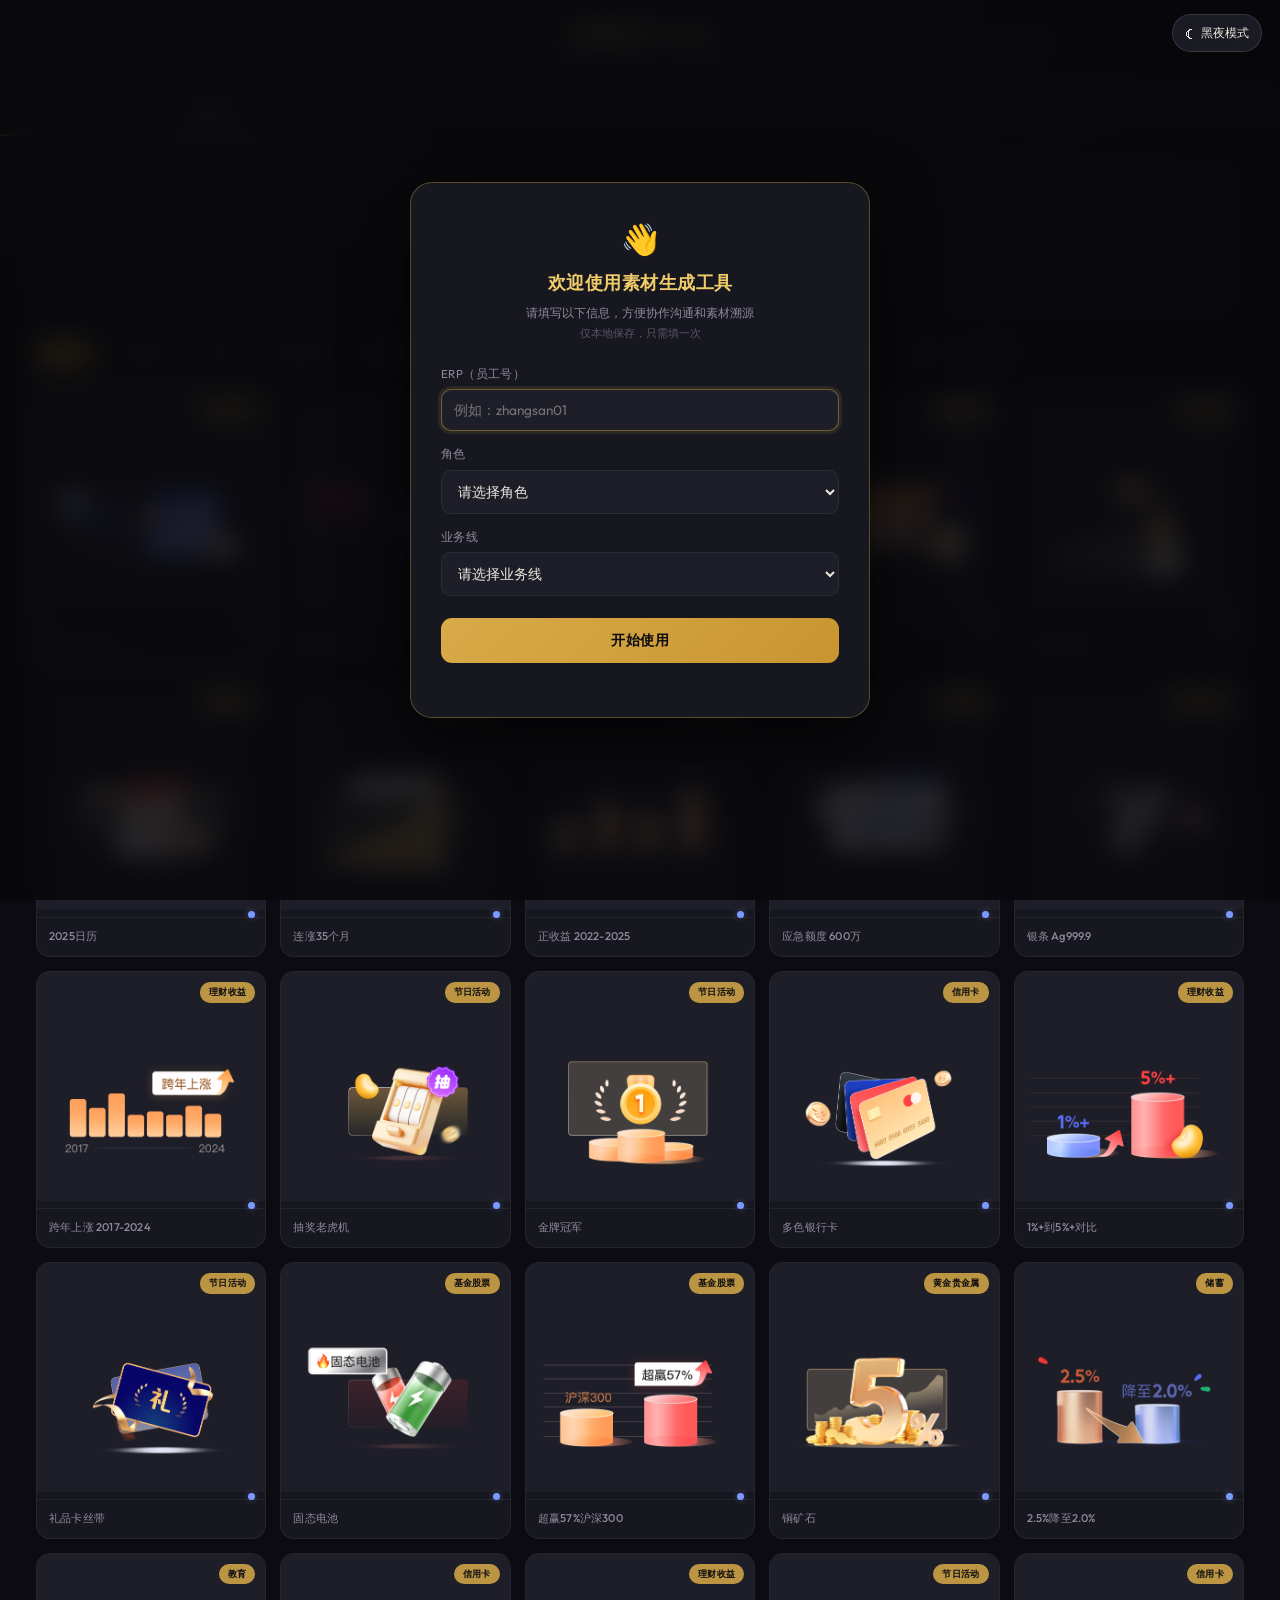
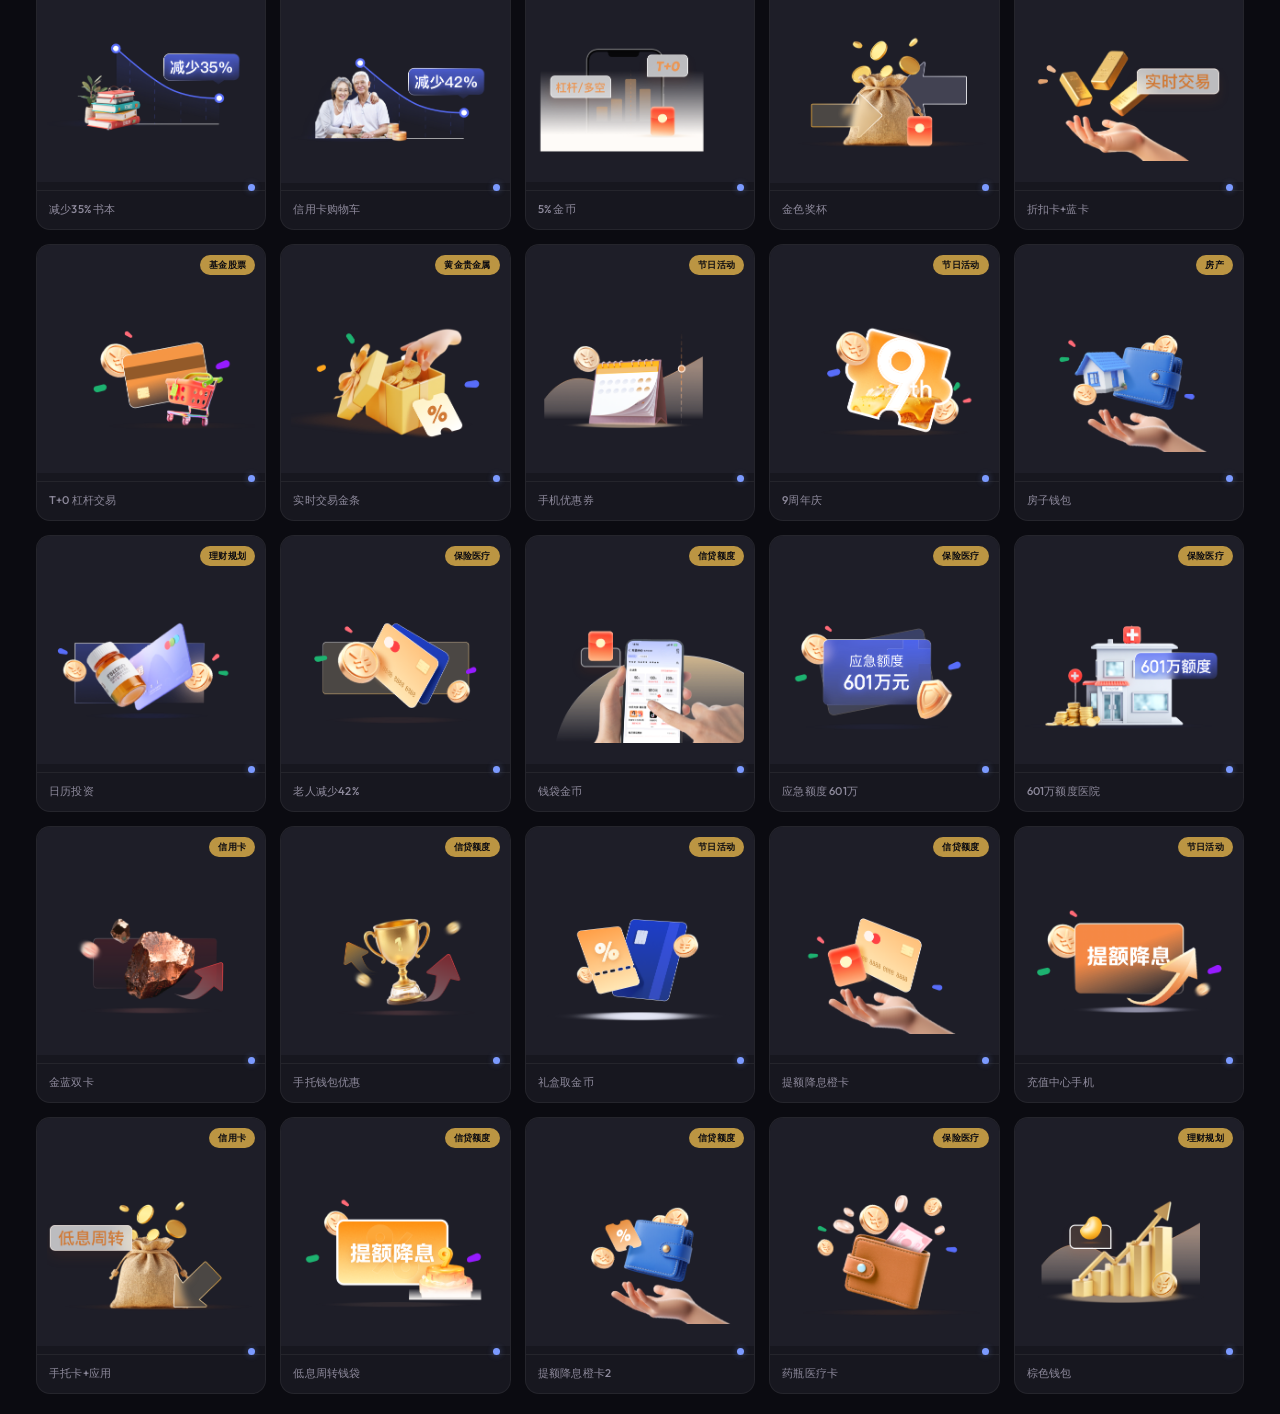
==== index.html @ 4e729350 "feat: update themes and image model providers" ====
<!doctype html>
<html lang="zh-CN" data-page="workspace">
<head>
<meta charset="UTF-8"/>
<meta name="viewport" content="width=device-width,initial-scale=1"/>
<script>(function(){try{document.documentElement.dataset.theme=localStorage.getItem("sucai-theme")==="light"?"light":"dark"}catch(e){document.documentElement.dataset.theme="dark"}})();</script>
<title>理财投资二屏卡 · 批量素材工作台</title>
<link rel="preconnect" href="https://fonts.googleapis.com"/>
<link href="https://fonts.googleapis.com/css2?family=Outfit:wght@300;400;500;600;700;800&display=swap" rel="stylesheet"/>
<style>
*{box-sizing:border-box;margin:0;padding:0}
:root{
  --bg:#0B0B11;--bg2:#111118;--surface:#17171F;--elevated:#1E1E28;--hover:#262632;
  --border:rgba(255,255,255,.06);--border-active:rgba(216,171,72,.35);
  --gold:#D8AB48;--gold-l:#F0CC6A;--gold-dim:rgba(216,171,72,.12);--gold-glow:rgba(216,171,72,.06);
  --blue:#7B9AFF;--green:#5CE0A0;--red:#FF7B7B;--orange:#F0A050;
  --text:#EDE9E0;--text2:#8E8A9C;--muted:#5A566A;
  --radius:14px;--radius-lg:20px;
  --shadow:0 4px 32px rgba(0,0,0,.5);--shadow-lg:0 12px 48px rgba(0,0,0,.6);
  --glass:rgba(255,255,255,.03);
}
@keyframes fadeUp{from{opacity:0;transform:translateY(12px)}to{opacity:1;transform:translateY(0)}}
@keyframes fadeIn{from{opacity:0}to{opacity:1}}
@keyframes pulse{0%,100%{opacity:1}50%{opacity:.3}}
@keyframes spin{to{transform:rotate(360deg)}}
@keyframes shimmer{0%{background-position:-200% 0}100%{background-position:200% 0}}
@keyframes glowPulse{0%,100%{box-shadow:0 0 12px var(--gold-dim)}50%{box-shadow:0 0 24px rgba(216,171,72,.2)}}

body{
  font-family:"Outfit",-apple-system,"PingFang SC","Helvetica Neue",sans-serif;
  background:var(--bg);color:var(--text);line-height:1.6;
  display:flex;flex-direction:column;min-height:100vh;
  -webkit-font-smoothing:antialiased;
}
body::before{
  content:"";position:fixed;inset:0;z-index:-1;
  background:
    radial-gradient(ellipse 80% 50% at 20% 0%,rgba(216,171,72,.06),transparent),
    radial-gradient(ellipse 60% 40% at 80% 100%,rgba(123,154,255,.04),transparent),
    var(--bg);
}

/* ═══ Header ═══ */
header{
  position:sticky;top:0;z-index:100;
  padding:18px 24px;text-align:center;
  background:rgba(17,17,24,.85);
  backdrop-filter:blur(20px) saturate(1.4);-webkit-backdrop-filter:blur(20px) saturate(1.4);
  border-bottom:1px solid var(--border);
}
header::after{
  content:"";position:absolute;bottom:-1px;left:10%;right:10%;height:1px;
  background:linear-gradient(90deg,transparent,var(--gold) 30%,var(--gold) 70%,transparent);
  opacity:.4;
}
header h1{
  font-size:1.2rem;font-weight:700;letter-spacing:1.5px;
  color:var(--gold-l);text-transform:uppercase;
}
header p{font-size:.75rem;color:var(--text2);margin-top:3px;letter-spacing:.5px;font-weight:300}

/* ═══ Tabs ═══ */
.tabs{
  display:flex;gap:0;
  background:rgba(17,17,24,.9);
  backdrop-filter:blur(16px);-webkit-backdrop-filter:blur(16px);
  border-bottom:1px solid var(--border);
  position:sticky;top:57px;z-index:99;
}
.tab{
  flex:1;padding:13px 0;text-align:center;font-size:.8125rem;cursor:pointer;
  border-bottom:2px solid transparent;color:var(--muted);transition:.25s;
  font-weight:500;background:none;border-top:none;border-left:none;border-right:none;
  letter-spacing:.3px;
}
.tab.active{color:var(--gold-l);border-bottom-color:var(--gold)}
.tab:hover{color:var(--text)}

/* ═══ Panels ═══ */
.panel{display:none;padding:20px 16px;max-width:1240px;margin:0 auto;width:100%;animation:fadeUp .4s ease}
.panel.active{display:block}

/* ═══ Upload Zone ═══ */
.upload-zone{
  border:1.5px dashed rgba(255,255,255,.1);border-radius:var(--radius-lg);
  padding:28px;text-align:center;cursor:pointer;transition:.3s;
  margin-bottom:20px;background:var(--glass);position:relative;overflow:hidden;
}
.upload-zone::before{
  content:"";position:absolute;inset:0;
  background:linear-gradient(135deg,rgba(216,171,72,.03),transparent 60%);
  transition:.3s;opacity:0;
}
.upload-zone:hover,.upload-zone.dragover{border-color:var(--gold);background:rgba(216,171,72,.04)}
.upload-zone:hover::before,.upload-zone.dragover::before{opacity:1}
.upload-zone input[type="file"]{display:none}
.upload-zone .uz-icon{font-size:2rem;margin-bottom:6px;position:relative;filter:grayscale(.3)}
.upload-zone .uz-text{font-size:.875rem;color:var(--text);font-weight:500;position:relative}
.upload-zone .uz-hint{font-size:.7rem;color:var(--muted);margin-top:6px;position:relative}

/* ═══ Filter Bar ═══ */
.filter-bar{display:flex;flex-wrap:wrap;gap:8px;margin-bottom:20px}
.filter-btn{
  padding:6px 16px;border-radius:20px;font-size:.75rem;cursor:pointer;
  border:1px solid var(--border);background:var(--surface);color:var(--text2);
  transition:.25s;font-weight:500;letter-spacing:.2px;
}
.filter-btn:hover{border-color:rgba(255,255,255,.12);color:var(--text)}
.filter-btn.active{background:linear-gradient(135deg,var(--gold),#C89530);color:#0B0B11;border-color:transparent;font-weight:600}

/* ═══ Gallery ═══ */
.gallery{display:grid;grid-template-columns:repeat(auto-fill,minmax(195px,1fr));gap:14px}
.gallery-item{
  background:var(--surface);border-radius:var(--radius);overflow:hidden;
  border:1px solid var(--border);cursor:pointer;
  transition:transform .3s cubic-bezier(.23,1,.32,1),box-shadow .3s,border-color .3s;
  position:relative;
}
.gallery-item:hover{
  transform:translateY(-6px) scale(1.01);
  box-shadow:0 16px 40px rgba(0,0,0,.4);
  border-color:rgba(255,255,255,.1);
}
.gallery-item img{width:100%;aspect-ratio:1/1;object-fit:contain;background:var(--elevated);padding:10px;transition:filter .3s}
.gallery-item:hover img{filter:brightness(1.05)}
.gallery-item .label{
  padding:10px 12px;font-size:.7rem;color:var(--text2);
  border-top:1px solid var(--border);white-space:nowrap;overflow:hidden;text-overflow:ellipsis;
  font-weight:500;letter-spacing:.2px;
}
.gallery-item .cat-tag{
  position:absolute;top:10px;right:10px;font-size:.5625rem;
  background:rgba(216,171,72,.85);color:#0B0B11;padding:3px 9px;border-radius:10px;
  font-weight:600;letter-spacing:.3px;backdrop-filter:blur(8px);
}
.gallery-item.selected{border-color:var(--gold);box-shadow:0 0 0 1px var(--gold),0 0 20px var(--gold-dim)}
.gallery-item .prompt-badge{
  position:absolute;top:10px;left:10px;font-size:.5625rem;
  background:rgba(123,154,255,.8);color:#fff;padding:3px 9px;
  border-radius:10px;cursor:pointer;opacity:0;transition:.25s;z-index:2;
  font-weight:600;letter-spacing:.3px;backdrop-filter:blur(8px);
}
.gallery-item:hover .prompt-badge{opacity:1}
.gallery-item .has-prompt-dot{
  position:absolute;bottom:38px;right:10px;width:7px;height:7px;
  border-radius:50%;background:var(--blue);box-shadow:0 0 6px rgba(123,154,255,.4);
}

/* ═══ Editor ═══ */
.editor-layout{display:grid;grid-template-columns:360px 1fr;gap:24px}
@media(max-width:800px){.editor-layout{grid-template-columns:1fr}}
.phone-frame{
  width:360px;min-height:200px;
  background:var(--surface);border:1px solid var(--border);
  border-radius:36px;box-shadow:var(--shadow-lg);
  padding:20px 16px;display:flex;flex-direction:column;align-items:center;
  position:sticky;top:120px;align-self:start;
}
.phone-frame .notch{width:100px;height:5px;border-radius:3px;background:var(--elevated);margin-bottom:16px}
.card-preview{
  width:100%;border-radius:var(--radius);overflow:hidden;position:relative;
  background:linear-gradient(135deg,#f8f4ff 0%,#fff 100%);min-height:180px;
}
.card-preview .card-img{width:100%;max-height:260px;object-fit:contain}
.card-overlay{position:absolute;bottom:0;left:0;right:0;padding:16px 20px;background:linear-gradient(0deg,rgba(0,0,0,.4) 0%,transparent 100%);color:#fff}
.card-overlay.top{top:0;bottom:auto;background:linear-gradient(180deg,rgba(0,0,0,.3) 0%,transparent 100%)}
.card-overlay h3{font-size:1.1rem;font-weight:700;text-shadow:0 1px 6px rgba(0,0,0,.4)}
.card-overlay p{font-size:.8rem;opacity:.9;margin-top:2px}
.card-text-center{position:absolute;top:50%;left:50%;transform:translate(-50%,-50%);text-align:center;pointer-events:none}
.card-text-center .big-num{font-size:2rem;font-weight:800;color:#fff;text-shadow:0 2px 10px rgba(0,0,0,.4)}
.card-text-center .sub-text{font-size:.875rem;color:rgba(255,255,255,.9);margin-top:4px}

.form-section{
  background:var(--surface);border:1px solid var(--border);
  border-radius:var(--radius-lg);padding:24px;
}
.form-section h2{font-size:.9375rem;font-weight:600;margin-bottom:18px;color:var(--gold-l);letter-spacing:.3px}

/* ═══ Form Elements ═══ */
.field{margin-bottom:16px}
.field label{display:block;font-size:.75rem;color:var(--text2);margin-bottom:5px;font-weight:500;letter-spacing:.2px}
.field input,.field select,.field textarea{
  width:100%;padding:10px 14px;
  border:1px solid var(--border);border-radius:10px;
  font-size:.8125rem;font-family:inherit;transition:.25s;
  background:var(--elevated);color:var(--text);
}
.field input::placeholder,.field textarea::placeholder{color:var(--muted)}
.field select{cursor:pointer;appearance:auto}
.field select option{background:var(--surface);color:var(--text)}
.field input:focus,.field select:focus,.field textarea:focus{
  outline:none;border-color:var(--gold);
  box-shadow:0 0 0 3px var(--gold-dim);
}
.field textarea{min-height:80px;resize:vertical}
.color-row{display:flex;gap:10px;align-items:center}
.color-row input[type="color"]{width:40px;height:36px;border:1px solid var(--border);cursor:pointer;border-radius:8px;background:var(--elevated)}
.color-row span{font-size:.7rem;color:var(--muted) !important}

/* ═══ Buttons ═══ */
.btn{
  display:inline-flex;align-items:center;gap:6px;
  padding:10px 20px;border-radius:10px;font-size:.8125rem;cursor:pointer;
  border:none;font-family:inherit;font-weight:600;transition:.25s;letter-spacing:.2px;
}
.btn:disabled{opacity:.4;cursor:not-allowed}
.btn-primary{
  background:linear-gradient(135deg,var(--gold),#C89530);color:#0B0B11;
  box-shadow:0 2px 12px rgba(216,171,72,.2);
}
.btn-primary:hover:not(:disabled){
  box-shadow:0 4px 20px rgba(216,171,72,.35);transform:translateY(-1px);
}
.btn-outline{
  background:transparent;color:var(--text2);
  border:1px solid var(--border);
}
.btn-outline:hover:not(:disabled){border-color:var(--gold);color:var(--gold-l)}
.btn-blue{background:rgba(123,154,255,.15);color:var(--blue);border:1px solid rgba(123,154,255,.2)}
.btn-blue:hover:not(:disabled){background:rgba(123,154,255,.25);border-color:rgba(123,154,255,.4)}
.btn-gold-outline{background:transparent;color:var(--gold-l);border:1px solid rgba(216,171,72,.3)}
.btn-gold-outline:hover:not(:disabled){background:var(--gold-dim);border-color:var(--gold);transform:translateY(-1px)}
.btn-green{background:rgba(92,224,160,.12);color:var(--green);border:1px solid rgba(92,224,160,.2)}
.btn-green:hover:not(:disabled){background:rgba(92,224,160,.2);border-color:rgba(92,224,160,.4);transform:translateY(-1px)}
.btn-red{background:rgba(255,123,123,.12);color:var(--red);border:1px solid rgba(255,123,123,.2)}
.btn-red:hover:not(:disabled){background:rgba(255,123,123,.2)}
.actions{display:flex;flex-wrap:wrap;gap:10px;margin-top:18px}

/* ═══ Chips & Modes ═══ */
.overlay-text-mode{display:flex;gap:8px;margin-bottom:14px}
.mode-chip{
  padding:5px 14px;border-radius:8px;font-size:.7rem;cursor:pointer;
  border:1px solid var(--border);background:var(--elevated);color:var(--text2);
  transition:.25s;font-weight:500;
}
.mode-chip:hover{border-color:rgba(255,255,255,.12)}
.mode-chip.active{background:linear-gradient(135deg,var(--gold),#C89530);color:#0B0B11;border-color:transparent;font-weight:600}

/* ═══ Mini Gallery ═══ */
.mini-gallery{
  display:grid;grid-template-columns:repeat(4,1fr);gap:6px;max-height:300px;
  overflow-y:auto;padding:6px;border:1px solid var(--border);border-radius:10px;
  margin-top:6px;background:var(--bg2);
}
.mini-gallery img{
  width:100%;aspect-ratio:1;object-fit:contain;border-radius:8px;cursor:pointer;
  border:2px solid transparent;background:var(--elevated);transition:.2s;
}
.mini-gallery img:hover{border-color:rgba(255,255,255,.1)}
.mini-gallery img.picked{border-color:var(--gold);box-shadow:0 0 8px var(--gold-dim)}

/* ═══ AI Sections ═══ */
.ai-section{
  background:var(--surface);border:1px solid var(--border);
  border-radius:var(--radius-lg);padding:24px;margin-bottom:18px;
  position:relative;overflow:hidden;
}
.ai-section::before{
  content:"";position:absolute;top:0;left:0;right:0;height:1px;
  background:linear-gradient(90deg,transparent,rgba(216,171,72,.15) 30%,rgba(216,171,72,.15) 70%,transparent);
}
.ai-section h2{
  font-size:.9375rem;font-weight:600;margin-bottom:18px;color:var(--text);
  display:flex;align-items:center;gap:8px;letter-spacing:.2px;
}
.ai-section h2 .badge{
  font-size:.5625rem;padding:3px 10px;border-radius:10px;
  background:rgba(123,154,255,.15);color:var(--blue);font-weight:600;
  border:1px solid rgba(123,154,255,.2);letter-spacing:.3px;
}

.api-row{display:grid;grid-template-columns:1fr 1fr;gap:14px}
@media(max-width:640px){.api-row{grid-template-columns:1fr}}

.api-key-wrap{position:relative}
.api-key-wrap input{padding-right:40px}
.api-key-wrap .toggle-eye{
  position:absolute;right:10px;top:50%;transform:translateY(-50%);
  cursor:pointer;font-size:1rem;color:var(--muted);background:none;border:none;padding:4px;
  transition:.2s;
}
.api-key-wrap .toggle-eye:hover{color:var(--text2)}

.status-dot{display:inline-block;width:8px;height:8px;border-radius:50%;margin-right:6px}
.status-dot.ok{background:var(--green);box-shadow:0 0 6px rgba(92,224,160,.4)}
.status-dot.err{background:var(--red);box-shadow:0 0 6px rgba(255,123,123,.4)}
.status-dot.idle{background:var(--muted)}
.status-dot.loading{background:var(--gold);animation:pulse .8s infinite;box-shadow:0 0 8px var(--gold-dim)}

/* ═══ Prompt Presets ═══ */
.prompt-presets{display:flex;flex-wrap:wrap;gap:7px;margin-bottom:12px}
.prompt-preset{
  padding:5px 14px;border-radius:8px;font-size:.7rem;cursor:pointer;
  border:1px solid var(--border);background:var(--elevated);color:var(--text2);
  transition:.25s;font-weight:500;
}
.prompt-preset:hover{border-color:var(--gold);color:var(--gold-l);background:var(--gold-glow)}

/* ═══ Gen Results ═══ */
.gen-results{display:grid;grid-template-columns:repeat(auto-fill,minmax(240px,1fr));gap:14px;margin-top:18px}
.gen-card{
  background:var(--surface);border-radius:var(--radius);overflow:hidden;
  border:1px solid var(--border);transition:.3s cubic-bezier(.23,1,.32,1);position:relative;
}
.gen-card:hover{transform:translateY(-4px);box-shadow:var(--shadow);border-color:rgba(255,255,255,.1)}
.gen-card img{width:100%;aspect-ratio:1;object-fit:contain;background:var(--elevated)}
.gen-card .gen-info{padding:10px 14px;font-size:.7rem;color:var(--muted);letter-spacing:.1px}
.gen-card .gen-actions{padding:0 14px 12px;display:flex;gap:6px;flex-wrap:wrap}
.gen-card .gen-status{
  position:absolute;top:10px;right:10px;font-size:.5625rem;padding:3px 10px;
  border-radius:10px;color:#fff;font-weight:600;letter-spacing:.3px;
  backdrop-filter:blur(8px);
}
.gen-card .gen-status.done{background:rgba(92,224,160,.7)}
.gen-card .gen-status.generating{background:rgba(216,171,72,.7);animation:glowPulse 1.5s infinite}
.gen-card .gen-status.failed{background:rgba(255,123,123,.7)}

.gen-placeholder{
  aspect-ratio:1;display:flex;align-items:center;justify-content:center;
  background:var(--elevated);color:var(--muted);font-size:.8125rem;flex-direction:column;gap:10px;
}
.spinner{
  width:32px;height:32px;border:2px solid var(--border);border-top-color:var(--gold);
  border-radius:50%;animation:spin .8s linear infinite;
}

/* ═══ History Section ═══ */
.history-header{display:flex;align-items:center;flex-wrap:wrap;gap:8px}
.tag-gold{background:var(--gold-dim);color:var(--gold-l);border:1px solid rgba(216,171,72,.2)}
.history-filters{display:flex;gap:6px;flex-wrap:wrap;margin:12px 0 4px}
.history-filters .hf-btn{
  padding:5px 14px;font-size:.75rem;border-radius:10px;border:1px solid var(--border);
  background:var(--surface);color:var(--text2);cursor:pointer;transition:.2s;
}
.history-filters .hf-btn:hover{border-color:var(--gold);color:var(--gold-l)}
.history-filters .hf-btn.active{background:var(--gold-dim);border-color:var(--gold);color:var(--gold-l);font-weight:600}
.hist-card{position:relative}
.hist-card .hist-date{
  padding:6px 14px 0;font-size:.625rem;color:var(--muted);letter-spacing:.3px;
}
.hist-card .hist-prompt-row{
  padding:6px 14px;font-size:.6875rem;color:var(--text2);line-height:1.5;
  display:flex;align-items:flex-start;gap:6px;
}
.hist-card .hist-prompt-text{
  flex:1;overflow:hidden;display:-webkit-box;-webkit-line-clamp:2;-webkit-box-orient:vertical;
  word-break:break-all;
}
.hist-card .hist-edit-btn{
  flex-shrink:0;background:none;border:1px solid var(--border);color:var(--text2);
  font-size:.625rem;padding:2px 8px;border-radius:6px;cursor:pointer;transition:.2s;
  white-space:nowrap;
}
.hist-card .hist-edit-btn:hover{border-color:var(--gold);color:var(--gold-l)}

.progress-bar{height:3px;background:var(--elevated);border-radius:2px;overflow:hidden;margin-top:14px}
.progress-bar .fill{height:100%;background:linear-gradient(90deg,var(--gold),var(--gold-l));border-radius:2px;transition:width .3s;width:0}

/* ═══ Batch ═══ */
.batch-grid{display:grid;grid-template-columns:repeat(auto-fill,minmax(280px,1fr));gap:16px}
.batch-card{background:var(--surface);border:1px solid var(--border);border-radius:var(--radius);overflow:hidden}
.batch-card .batch-img{width:100%;aspect-ratio:16/10;object-fit:contain;background:var(--elevated);padding:8px}
.batch-card .batch-info{padding:12px 16px}
.batch-card .batch-info h4{font-size:.8125rem;font-weight:600;color:var(--text)}
.batch-card .batch-info p{font-size:.7rem;color:var(--muted);margin-top:4px}
.batch-card .batch-actions{padding:0 16px 14px;display:flex;gap:8px}

.empty-state{text-align:center;padding:48px 20px;color:var(--muted)}
.empty-state .icon{font-size:2rem;margin-bottom:10px;filter:grayscale(.5)}

/* ═══ Toast ═══ */
.toast{
  position:fixed;bottom:28px;left:50%;transform:translateX(-50%) translateY(80px);
  background:var(--surface);color:var(--gold-l);padding:12px 28px;border-radius:12px;
  font-size:.8125rem;z-index:999;opacity:0;transition:.35s cubic-bezier(.23,1,.32,1);
  pointer-events:none;border:1px solid var(--border);
  box-shadow:0 8px 32px rgba(0,0,0,.5);backdrop-filter:blur(12px);
  font-weight:500;letter-spacing:.2px;
}
.toast.show{opacity:1;transform:translateX(-50%) translateY(0)}

/* ═══ Utilities ═══ */
.hint{font-size:.7rem;color:var(--muted);margin-top:5px;line-height:1.5}
.warn{font-size:.7rem;color:var(--orange);margin-top:5px}
.sep{height:1px;background:var(--border);margin:22px 0}
.tag{display:inline-block;padding:3px 10px;border-radius:8px;font-size:.625rem;font-weight:600;letter-spacing:.3px}
.tag-orange{background:rgba(240,160,80,.1);color:var(--orange);border:1px solid rgba(240,160,80,.15)}
.tag-blue{background:rgba(123,154,255,.1);color:var(--blue);border:1px solid rgba(123,154,255,.15)}
.tag-green{background:rgba(92,224,160,.1);color:var(--green);border:1px solid rgba(92,224,160,.15)}

.collapse-toggle{cursor:pointer;user-select:none;display:flex;align-items:center;gap:6px}
.collapse-toggle .arrow{transition:transform .25s;font-size:.75rem;color:var(--muted)}
.collapse-toggle .arrow.open{transform:rotate(90deg);color:var(--gold)}
.collapse-body{overflow:hidden;transition:max-height .35s;max-height:0}
.collapse-body.open{max-height:2000px}

/* ═══ Modal ═══ */
.modal-overlay{
  position:fixed;top:0;left:0;right:0;bottom:0;
  background:rgba(0,0,0,.7);backdrop-filter:blur(8px);-webkit-backdrop-filter:blur(8px);
  z-index:200;display:flex;align-items:center;justify-content:center;
  animation:fadeIn .2s;
}
.modal-box{
  background:var(--surface);border:1px solid var(--border);
  border-radius:var(--radius-lg);padding:28px;
  width:92%;max-width:560px;max-height:85vh;overflow-y:auto;
  box-shadow:var(--shadow-lg);
}
.modal-box h3{
  font-size:.9375rem;font-weight:600;margin-bottom:18px;color:var(--gold-l);
  display:flex;align-items:center;justify-content:space-between;letter-spacing:.3px;
}
.modal-close{background:none;border:none;font-size:1.2rem;cursor:pointer;color:var(--muted);padding:4px 8px;border-radius:6px;transition:.2s}
.modal-close:hover{background:var(--elevated);color:var(--text)}
.modal-preview-img{width:100%;max-height:200px;object-fit:contain;border-radius:12px;background:var(--elevated);margin-bottom:18px}

/* ═══ Collapsible Asset Picker ═══ */
.asset-picker-section{
  margin-bottom:18px;border:1px solid var(--border);border-radius:14px;
  background:var(--surface);overflow:hidden;transition:border-color .25s,box-shadow .25s;
}
.asset-picker-section.is-open{border-color:rgba(123,154,255,.28);box-shadow:0 8px 26px rgba(0,0,0,.08)}
.asset-picker-toggle{
  width:100%;display:flex;align-items:center;gap:12px;padding:12px 14px;
  border:0;background:transparent;color:var(--text);font-family:inherit;text-align:left;
  cursor:pointer;transition:background .2s;
}
.asset-picker-toggle:hover{background:var(--elevated)}
.asset-picker-toggle:focus-visible{outline:2px solid var(--blue);outline-offset:-3px}
.asset-picker-toggle .apt-icon{
  width:34px;height:34px;display:flex;align-items:center;justify-content:center;flex-shrink:0;
  border-radius:9px;background:rgba(123,154,255,.12);color:var(--blue);font-size:1rem;font-weight:700;
}
.asset-picker-toggle .apt-copy{display:flex;flex:1;min-width:0;flex-direction:column;gap:2px}
.asset-picker-toggle .apt-title{font-size:.8125rem;font-weight:600;color:var(--text)}
.asset-picker-toggle .apt-desc{font-size:.6875rem;font-weight:400;color:var(--muted)}
.asset-picker-toggle .apt-status{
  max-width:180px;padding:4px 9px;border-radius:999px;background:var(--elevated);
  color:var(--text2);font-size:.625rem;white-space:nowrap;overflow:hidden;text-overflow:ellipsis;
}
.asset-picker-toggle .apt-arrow{font-size:.9rem;color:var(--muted);transition:transform .25s;line-height:1}
.asset-picker-section.is-open .apt-arrow{transform:rotate(180deg)}
.asset-picker-body{display:none;padding:12px;border-top:1px solid var(--border);background:var(--bg2)}
.asset-picker-section.is-open .asset-picker-body{display:block;animation:fadeUp .24s ease}
.asset-picker-helper{font-size:.6875rem;color:var(--muted);margin:0 0 9px 2px}
.asset-picker{
  display:grid;grid-template-columns:repeat(auto-fill,minmax(78px,1fr));
  gap:8px;max-height:250px;overflow-y:auto;padding:2px 5px 2px 2px;
  border:0;border-radius:10px;background:transparent;
}
.asset-picker .ap-item{
  position:relative;cursor:pointer;border-radius:8px;overflow:hidden;
  border:2px solid transparent;transition:.2s;background:var(--surface);
  padding:0;color:inherit;font-family:inherit;text-align:inherit;
}
.asset-picker .ap-item:hover{border-color:rgba(255,255,255,.08);transform:scale(1.04)}
.asset-picker .ap-item.picked{border-color:var(--blue);box-shadow:0 0 0 2px rgba(123,154,255,.2)}
.asset-picker .ap-item img{width:100%;aspect-ratio:1;object-fit:contain;display:block;background:var(--elevated)}
.asset-picker .ap-item .ap-label{
  font-size:.5rem;padding:3px 4px;white-space:nowrap;overflow:hidden;text-overflow:ellipsis;
  text-align:center;color:var(--muted);background:var(--surface);font-weight:500;
}
.asset-picker .ap-item .ap-has-prompt{
  position:absolute;top:3px;right:3px;width:6px;height:6px;
  border-radius:50%;background:var(--blue);box-shadow:0 0 4px rgba(123,154,255,.4);
}
.selected-asset-bar{
  display:flex;align-items:center;gap:11px;padding:9px 10px;
  border-top:1px solid var(--border);background:linear-gradient(135deg,rgba(123,154,255,.07),transparent);
  position:relative;overflow:hidden;
}
.selected-asset-bar::before{
  content:"";position:absolute;left:0;top:10px;bottom:10px;width:2px;border-radius:2px;background:var(--blue);
}
.selected-asset-bar .sab-thumb-wrap{
  position:relative;flex-shrink:0;
  width:48px;height:48px;border-radius:10px;
  background:var(--elevated);border:1px solid var(--border);
  display:flex;align-items:center;justify-content:center;
  overflow:hidden;
}
.selected-asset-bar .sab-thumb-wrap::after{
  content:"";position:absolute;inset:0;
  border-radius:12px;
  box-shadow:inset 0 0 10px rgba(123,154,255,.06);
  pointer-events:none;
}
.selected-asset-bar .sab-thumb-wrap img{
  width:100%;height:100%;object-fit:contain;padding:4px;
}
.selected-asset-bar .sab-body{flex:1;min-width:0;display:flex;flex-direction:column;gap:4px}
.selected-asset-bar .sab-top{display:flex;align-items:center;gap:8px}
.selected-asset-bar .sab-tag{
  font-size:.5625rem;font-weight:700;letter-spacing:.5px;text-transform:uppercase;
  color:var(--blue);background:rgba(123,154,255,.1);
  padding:3px 8px;border-radius:6px;border:1px solid rgba(123,154,255,.16);
  white-space:nowrap;
}
.selected-asset-bar .sab-name{
  font-size:.8125rem;font-weight:600;color:var(--text);
  white-space:nowrap;overflow:hidden;text-overflow:ellipsis;
}
.selected-asset-bar .sab-hint{font-size:.6875rem;color:var(--text2);line-height:1.4;white-space:nowrap;overflow:hidden;text-overflow:ellipsis}
.selected-asset-bar .sab-prompt-preview{
  font-size:.625rem;color:var(--muted);
  white-space:nowrap;overflow:hidden;text-overflow:ellipsis;
  margin-top:2px;font-style:italic;max-width:400px;
}
.selected-asset-bar .sab-clear{
  flex-shrink:0;width:32px;height:32px;
  display:flex;align-items:center;justify-content:center;
  background:var(--elevated);border:1px solid var(--border);
  border-radius:8px;cursor:pointer;color:var(--muted);
  font-size:.875rem;transition:.25s;
}
.selected-asset-bar .sab-actions{display:flex;align-items:center;gap:7px;flex-shrink:0}
.selected-asset-bar .sab-ref-toggle{
  height:32px;display:inline-flex;align-items:center;gap:7px;padding:0 10px;
  border:1px solid var(--border);border-radius:8px;background:var(--elevated);color:var(--text2);
  font-family:inherit;font-size:.6875rem;font-weight:500;cursor:pointer;transition:.2s;
}
.selected-asset-bar .sab-ref-toggle:hover{border-color:rgba(123,154,255,.3);color:var(--text)}
.selected-asset-bar .sab-ref-toggle.active{
  color:var(--green);background:rgba(92,224,160,.1);border-color:rgba(92,224,160,.24);
}
.selected-asset-bar .srt-switch{
  width:27px;height:16px;display:inline-flex;align-items:center;padding:2px;border-radius:999px;
  background:var(--muted);transition:.22s;flex-shrink:0;
}
.selected-asset-bar .srt-switch::after{
  content:"";width:12px;height:12px;border-radius:50%;background:#fff;box-shadow:0 1px 3px rgba(0,0,0,.24);
  transition:transform .22s;
}
.selected-asset-bar .sab-ref-toggle.active .srt-switch{background:var(--green)}
.selected-asset-bar .sab-ref-toggle.active .srt-switch::after{transform:translateX(11px)}
.selected-asset-bar .sab-change{
  height:32px;padding:0 11px;border:1px solid rgba(123,154,255,.2);border-radius:8px;
  background:rgba(123,154,255,.1);color:var(--blue);font-family:inherit;font-size:.6875rem;
  font-weight:600;cursor:pointer;transition:.2s;
}
.selected-asset-bar .sab-change:hover{background:rgba(123,154,255,.18);border-color:rgba(123,154,255,.36)}
.selected-asset-bar .sab-clear:hover{
  background:rgba(255,123,123,.1);border-color:rgba(255,123,123,.2);color:var(--red);
}
@media(max-width:640px){
  .asset-picker-toggle .apt-desc{display:none}
  .asset-picker-toggle .apt-status{max-width:92px}
  .asset-picker{grid-template-columns:repeat(auto-fill,minmax(72px,1fr));max-height:230px}
  .selected-asset-bar .sab-hint{display:none}
  .selected-asset-bar .srt-label{display:none}
  .selected-asset-bar .sab-ref-toggle{padding:0 7px}
  .selected-asset-bar .sab-change{padding:0 9px}
}

/* ═══ Batch Upload Items ═══ */
.upload-item{display:flex;gap:14px;padding:14px 0;border-bottom:1px solid var(--border)}
.upload-item:last-child{border-bottom:none}
.upload-item .ui-thumb{width:80px;height:80px;object-fit:contain;border-radius:10px;background:var(--elevated);flex-shrink:0;border:1px solid var(--border)}
.upload-item .ui-fields{flex:1;min-width:0}
.upload-item .ui-fields input{margin-bottom:8px}
.upload-item .ui-fields textarea{min-height:50px;font-size:.7rem;margin-bottom:6px}
.upload-item .ui-row{display:flex;gap:6px;align-items:center;flex-wrap:wrap}
.upload-item .ui-status{font-size:.625rem;color:var(--muted);font-weight:500}
.recognize-key-row{display:flex;gap:10px;align-items:end;margin-bottom:14px}
.recognize-key-row .field{flex:1;margin-bottom:0}

/* ═══ Scrollbar ═══ */
::-webkit-scrollbar{width:6px;height:6px}
::-webkit-scrollbar-track{background:transparent}
::-webkit-scrollbar-thumb{background:rgba(255,255,255,.08);border-radius:3px}
::-webkit-scrollbar-thumb:hover{background:rgba(255,255,255,.14)}
</style>
<link rel="stylesheet" href="assets/theme.css"/>
<script src="assets/theme.js" defer></script>
</head>
<body>

<header>
  <h1>批量素材工作台</h1>
  <p>Figma 设计稿风格 &nbsp;·&nbsp; AI 文生图 &nbsp;·&nbsp; 可视化编辑 &nbsp;·&nbsp; 一键导出</p>
</header>

<div class="tabs">
  <button class="tab active" data-panel="gallery">素材库</button>
  <button class="tab" data-panel="editor">卡片编辑器</button>
  <button class="tab" data-panel="batch">AI 批量生成</button>
</div>

<!-- ═══ Panel 1: Gallery ═══ -->
<div class="panel active" id="panel-gallery">
  <div class="upload-zone" id="uploadZone">
    <div class="uz-icon">&#x1F4E4;</div>
    <div class="uz-text">点击或拖拽上传素材图片</div>
    <div class="uz-hint">支持 PNG / JPG / WebP，可一次选择多张。上传后支持 AI 自动识别 Prompt</div>
    <input type="file" id="uploadInput" accept="image/*" multiple/>
  </div>
  <div class="filter-bar" id="filterBar"></div>
  <div class="gallery" id="galleryGrid"></div>
</div>

<!-- ═══ Panel 2: Editor ═══ -->
<div class="panel" id="panel-editor">
  <div class="editor-layout">
    <div class="phone-frame">
      <div class="notch"></div>
      <div class="card-preview" id="cardPreview">
        <img class="card-img" id="previewImg" src="" alt=""/>
        <div class="card-overlay top" id="overlayTop" style="display:none"><p id="overlayTopText"></p></div>
        <div class="card-overlay" id="overlayBottom" style="display:none"><h3 id="overlayTitle"></h3><p id="overlaySub"></p></div>
        <div class="card-text-center" id="overlayCenter" style="display:none">
          <div class="big-num" id="overlayCenterNum"></div>
          <div class="sub-text" id="overlayCenterSub"></div>
        </div>
      </div>
    </div>
    <div class="form-section">
      <h2>卡片配置</h2>
      <div class="field">
        <label>选择插画素材（点击缩略图）</label>
        <div class="mini-gallery" id="miniGallery"></div>
      </div>
      <div class="field">
        <label>文字叠加模式</label>
        <div class="overlay-text-mode" id="textMode">
          <span class="mode-chip active" data-mode="none">无文字</span>
          <span class="mode-chip" data-mode="bottom">底部标题</span>
          <span class="mode-chip" data-mode="center">居中数字</span>
          <span class="mode-chip" data-mode="top">顶部标签</span>
        </div>
      </div>
      <div id="fieldsBottom" style="display:none">
        <div class="field"><label>标题</label><input type="text" id="inputTitle" value="收益爆品" placeholder="如：收益爆品"/></div>
        <div class="field"><label>副标题</label><input type="text" id="inputSub" value="年化 2.5% 起" placeholder="如：年化 2.5% 起"/></div>
      </div>
      <div id="fieldsCenter" style="display:none">
        <div class="field"><label>主数字</label><input type="text" id="inputNum" value="6%+" placeholder="如：6%+"/></div>
        <div class="field"><label>说明文字</label><input type="text" id="inputNumSub" value="预期年化收益" placeholder="如：预期年化收益"/></div>
      </div>
      <div id="fieldsTop" style="display:none">
        <div class="field"><label>顶部标签</label><input type="text" id="inputTopLabel" value="热门推荐" placeholder="如：热门推荐"/></div>
      </div>
      <div class="field">
        <label>卡片背景</label>
        <div class="color-row">
          <input type="color" id="cardBg1" value="#f8f4ff"/><span style="font-size:.75rem;color:var(--muted)">起始色</span>
          <input type="color" id="cardBg2" value="#ffffff"/><span style="font-size:.75rem;color:var(--muted)">结束色</span>
        </div>
      </div>
      <div class="field"><label>圆角大小</label><input type="range" id="cardRadius" min="0" max="32" value="16" style="width:100%"/></div>
      <div class="actions">
        <button class="btn btn-primary" id="btnAddBatch">添加到下方列表</button>
        <button class="btn btn-blue" id="btnDownload">下载当前卡片</button>
      </div>
    </div>
  </div>
</div>

<!-- ═══ Panel 3: AI Batch ═══ -->
<div class="panel" id="panel-batch">

  <!-- API Settings -->
  <div class="ai-section" id="sectionApi">
    <h2 class="collapse-toggle" data-target="apiBody">
      <span class="arrow open">&#9654;</span>
      API 配置
      <span id="apiStatusLabel"><span class="status-dot idle"></span>未配置</span>
    </h2>
    <div class="collapse-body open" id="apiBody">
      <div class="api-row">
        <div class="field">
          <label>AI 服务商</label>
          <select id="aiProvider">
            <option value="seedream">火山方舟 · Seedream（最新）</option>
            <option value="gemini">Google Gemini · Nano Banana</option>
            <option value="qwen">阿里云百炼 · 万相 / Qwen Image</option>
            <option value="openai">OpenAI · GPT Image</option>
            <option value="openai-compat">OpenAI 兼容接口（中转/自建）</option>
            <option value="jimeng">即梦旧版视觉 API（兼容）</option>
          </select>
        </div>
        <div class="field">
          <label>模型</label>
          <select id="aiModel"></select>
        </div>
      </div>
      <div class="field" id="fieldCustomEndpoint" style="display:none">
        <label>自定义 API 地址</label>
        <input type="text" id="aiEndpoint" placeholder="https://your-proxy.com/v1/images/generations"/>
        <p class="hint">填写完整的图片生成 API 地址，需兼容 OpenAI 格式</p>
      </div>
      <div class="field" id="fieldRegion" style="display:none">
        <label>地域</label>
        <select id="aiRegion">
          <option value="cn">中国大陆（dashscope.aliyuncs.com）</option>
          <option value="intl">海外新加坡（dashscope-intl.aliyuncs.com）</option>
        </select>
        <p class="hint">中国大陆和海外的 API Key 不通用，请按申请地域选择</p>
      </div>
      <div class="field" id="fieldWorkspace" style="display:none">
        <label>业务空间 ID <span style="color:var(--muted);font-weight:400;font-size:.7rem">（可选，万相 2.7 推荐填写）</span></label>
        <input type="text" id="aiWorkspace" placeholder="ws-xxxxxxxxxxxxxxxx" autocomplete="off" spellcheck="false"/>
        <p class="hint">填写后使用百炼业务空间专属域名；不填则使用 DashScope 兼容域名</p>
      </div>
      <div class="field" id="fieldSingleKey">
        <label>API Key</label>
        <div class="api-key-wrap">
          <input type="password" id="aiKey" placeholder="填写 API Key" value=""/>
          <button class="toggle-eye" id="toggleKeyEye">👁</button>
        </div>
        <p class="hint" id="keyHint">填写你自己的 API Key</p>
      </div>

      <div class="field" id="fieldJimengKey" style="display:none">
        <label>即梦 API 凭证 <span style="color:var(--muted);font-weight:400;font-size:.7rem">（两段独立填写，无需 | 分隔）</span></label>
        <div class="api-key-wrap" style="margin-bottom:8px">
          <input type="text" id="aiAccessKey" placeholder="AccessKey ID（通常以 AKLT 开头，约 32 位）" autocomplete="off" spellcheck="false"/>
        </div>
        <div class="api-key-wrap">
          <input type="password" id="aiSecretKey" placeholder="Secret AccessKey（base64 字符串，约 50 位，以 == 结尾）" autocomplete="off" spellcheck="false"/>
          <button class="toggle-eye" id="toggleSecretEye">👁</button>
        </div>
        <p class="hint" id="jimengParseHint" style="display:none;color:var(--gold-l)">检测到你粘贴了 <code>AK|SK</code> 组合格式，已自动拆分到两个字段</p>
      </div>

      <details id="keyHelpBox" style="margin-top:10px;background:rgba(216,171,72,.04);border:1px solid rgba(216,171,72,.18);border-radius:10px;padding:10px 12px;font-size:.78rem;color:var(--text2)">
        <summary style="cursor:pointer;color:var(--gold-l);font-weight:500;list-style:none;outline:none;user-select:none">💡 如何获取 API Key？<span style="color:var(--muted);font-weight:400;font-size:.72rem;margin-left:4px">点击展开</span></summary>
        <div id="keyHelpBody" style="margin-top:10px;line-height:1.7;color:var(--text2);font-size:.76rem"></div>
      </details>

      <p class="hint" id="keyPersistHint" style="margin-top:10px">🔒 Key 仅保存在你当前浏览器本地，下次打开自动填充（不会上传给作者，也不会被同事看到）</p>
      <div class="api-row">
        <div class="field">
          <label>图片尺寸</label>
          <select id="aiSize"></select>
        </div>
        <div class="field">
          <label>图片质量 / 数量</label>
          <select id="aiQuality"></select>
        </div>
      </div>
      <button class="btn btn-blue" id="btnTestApi">测试连接</button>
      <span id="testResult" style="margin-left:12px;font-size:.8125rem"></span>
      <div id="apiDetailBox" style="display:none;margin-top:14px;padding:14px 16px;border-radius:12px;font-size:.82rem;line-height:1.75"></div>
    </div>
  </div>

  <!-- Prompt Builder -->
  <div class="ai-section">
    <h2>提示词构建器 <span class="badge">你的描述习惯</span></h2>
    <p class="hint" style="margin:-8px 0 12px 0">从素材库选图自动填入 prompt，或用下方字段手动构建。主描述 = 个数 + 风格 + 颜色 + 主体物 + 元素位置；附加描述 = 各元素之间的关系与细节。</p>

    <div class="asset-picker-section" id="assetPickerSection">
      <button class="asset-picker-toggle" id="assetPickerToggle" type="button" aria-expanded="false" aria-controls="assetPickerBody" onclick="toggleAssetPicker()">
        <span class="apt-icon" aria-hidden="true">▦</span>
        <span class="apt-copy">
          <span class="apt-title">素材辅助</span>
          <span class="apt-desc">可选 · 填入 Prompt，也可作为生成参考图</span>
        </span>
        <span class="apt-status" id="assetPickerStatus">未选择</span>
        <span class="apt-arrow" aria-hidden="true">⌄</span>
      </button>
      <div class="asset-picker-body" id="assetPickerBody">
        <p class="asset-picker-helper">选择素材后会填入 Prompt；如需让 AI 参考原图风格，可在选中摘要中开启对应开关</p>
        <div class="asset-picker" id="assetPicker"></div>
      </div>
      <div class="selected-asset-bar" id="selectedAssetBar" style="display:none"></div>
    </div>

    <div class="sep" style="margin:12px 0"></div>

    <div class="field">
      <label>快捷场景（点击一键填入主描述 + 附加描述）</label>
      <div class="prompt-presets" id="promptPresets"></div>
    </div>

    <div class="sep" style="margin:12px 0"></div>
    <p style="font-size:.8125rem;font-weight:600;color:var(--gold-l);margin-bottom:8px">第一部分 · 主描述</p>

    <div class="api-row">
      <div class="field">
        <label>个数</label>
        <input type="text" id="aiCount" placeholder="如：一个、两个、一大一小" value="一个"/>
      </div>
      <div class="field">
        <label>风格</label>
        <input type="text" id="aiStyle" placeholder="如：3D简约的、3D写实的" value="3D简约的"/>
      </div>
    </div>
    <div class="api-row">
      <div class="field">
        <label>颜色 / 材质</label>
        <input type="text" id="aiColor" placeholder="如：淡金色玻璃质感、金属质感、磨砂玻璃质感" value="淡金色玻璃质感"/>
      </div>
      <div class="field">
        <label>主体物</label>
        <input type="text" id="aiSubject" placeholder="如：存钱罐、对话气泡、柱状图表、银行卡"/>
      </div>
    </div>
    <div class="field">
      <label>元素位置 / 背景</label>
      <input type="text" id="aiPosition" placeholder="如：漂浮在空中、居中放置。背景淡金色透明" value="背景淡金色透明"/>
    </div>

    <div class="sep" style="margin:12px 0"></div>
    <p style="font-size:.8125rem;font-weight:600;color:var(--gold-l);margin-bottom:8px">第二部分 · 附加描述</p>

    <div class="field">
      <label>元素关系与细节</label>
      <textarea id="aiRelation" placeholder="如：存钱罐里装满了金币；气泡中间有三个小白点排成一排。一大一小，一个金属质感，一个磨砂玻璃质感"></textarea>
    </div>

    <div class="sep"></div>

    <div class="field">
      <label>完整提示词预览（自动拼接，也可直接编辑）</label>
      <textarea id="aiFinalPrompt" style="min-height:120px;font-size:.8125rem"></textarea>
    </div>

    <div class="api-row">
      <div class="field">
        <label>批量数量</label>
        <select id="aiBatchCount">
          <option value="1">1 张</option>
          <option value="2">2 张</option>
          <option value="3">3 张</option>
          <option value="4" selected>4 张</option>
          <option value="6">6 张</option>
          <option value="8">8 张</option>
          <option value="10">10 张</option>
        </select>
      </div>
      <div class="field">
        <label>每张间隔（秒，防限频）</label>
        <input type="number" id="aiDelay" value="3" min="0" max="30"/>
      </div>
    </div>

    <div class="actions">
      <button class="btn btn-green" id="btnGenerate" style="font-size:1rem;padding:12px 28px">开始 AI 生成</button>
      <button class="btn btn-red" id="btnStopGen" style="display:none">停止</button>
      <button class="btn btn-outline" id="btnBuildPrompt">刷新预览提示词</button>
    </div>
    <div class="progress-bar" id="genProgress" style="display:none"><div class="fill" id="genProgressFill"></div></div>
    <p id="genStatus" style="font-size:.8125rem;margin-top:8px;color:var(--muted)"></p>
  </div>

  <!-- Generated Results -->
  <div class="ai-section">
    <h2>生成结果 · <span id="genCount">0</span> 张</h2>
    <div id="genEmpty" class="empty-state">
      <div class="icon">&#x1F3A8;</div>
      <p>填写提示词后点击「开始 AI 生成」，结果会出现在这里</p>
    </div>
    <div class="gen-results" id="genResults"></div>
    <div class="actions" id="genBulkActions" style="display:none">
      <button class="btn btn-primary" id="btnDownloadAllGen">全部下载</button>
      <button class="btn btn-outline" id="btnClearGen">清空结果</button>
    </div>
  </div>

  <!-- Generation History (persisted) -->
  <div class="ai-section" id="historySection">
    <h2 class="history-header">
      生成历史 · <span id="historyCount">0</span> 张
      <span class="tag tag-gold" style="margin-left:8px;font-size:.6875rem">本地缓存</span>
    </h2>
    <div id="historyEmpty" class="empty-state">
      <div class="icon">&#x1F4BE;</div>
      <p>生成完成的图片会自动保存在这里，刷新页面也不会丢失</p>
    </div>
    <div class="history-filters" id="historyFilters"></div>
    <div class="gen-results" id="historyGrid"></div>
    <div class="actions" id="historyBulkActions" style="display:none">
      <button class="btn btn-primary" id="btnDownloadAllHistory">全部下载</button>
      <button class="btn btn-blue" id="btnSaveAllHistory">全部存入素材库</button>
      <button class="btn btn-outline" id="btnClearHistory">清空历史</button>
    </div>
  </div>

  <!-- Manual Batch (from editor) -->
  <div class="ai-section">
    <h2 class="collapse-toggle" data-target="manualBatchBody">
      <span class="arrow">&#9654;</span>
      手动编辑列表 · <span id="batchCount">0</span> 张
      <span class="tag tag-orange">从卡片编辑器添加</span>
    </h2>
    <div class="collapse-body" id="manualBatchBody">
      <div id="batchEmpty" class="empty-state">
        <div class="icon">&#x1F4E6;</div>
        <p>去「卡片编辑器」配置后点击「添加到下方列表」</p>
      </div>
      <div class="batch-grid" id="batchGrid"></div>
      <div class="actions" id="manualBatchActions" style="display:none">
        <button class="btn btn-primary" id="btnDownloadAll">全部下载</button>
        <button class="btn btn-outline" id="btnClearBatch">清空</button>
      </div>
    </div>
  </div>

</div>

<div id="modalContainer"></div>
<div class="toast" id="toast"></div>

<script>
/* ══════════════════════ DATA ══════════════════════ */
const ASSETS=[
  {file:"2.5___8_31____3x-73921233-53cf-470b-bc78-2687097735b0.png",label:"收益爆品 2.5%",cat:"理财收益",prompt:"一个3D简约的淡金色金属质感的收益徽章，上面标注2.5%，背景淡金色透明。徽章周围飘浮几枚金币和一个向上的小箭头，表示收益持续增长"},
  {file:"__-__________3x-6d0f48ec-8fea-4b39-b47a-aa74daf980f4.png",label:"储蓄金收益下架",cat:"储蓄",prompt:"一个3D简约的淡金色玻璃质感的储蓄罐，旁边有一个下架标签，背景淡金色透明。储蓄罐里的金币正在缓缓飘出，氛围略带遗憾感"},
  {file:"____8_31______3x-bf3adbfb-43c1-49f4-b13b-50fb39e86ae2.png",label:"女生计算器",cat:"理财规划",prompt:"一个3D简约的淡粉色磨砂质感的计算器，旁边有一个女生角色，背景淡金色透明。女生手拿笔在规划理财，计算器屏幕显示数字"},
  {file:"10000___30_-ffb7a542-d5db-4f66-b507-865086e55e73.png",label:"白用额度 10000元",cat:"信贷额度",prompt:"一个3D简约的淡金色渐变的额度卡片，上面标注10000元，背景淡金色透明。卡片旁边悬浮几枚金币和一个30天的日历图标，表示免息周期"},
  {file:"6______3x-45e88226-1669-4c36-8634-5f68c4fca31b.png",label:"6%+ 柱状增长",cat:"理财收益",prompt:"五根3D简约的金色渐变金属质感的递增柱状图，底部对齐排列，背景淡金色透明。柱子从左到右递增，最高柱上方标注6%+，顶部有一根粗金折线箭头连接向上"},
  {file:"___3____3x-95df9416-8a69-429a-9682-d59bda305854.png",label:"2025日历",cat:"节日活动",prompt:"一个3D简约的淡紫色磨砂质感的支架台历，翻到2025年页面，背景淡金色透明。台历页眉为橙色，若干日期高亮为金橙色圆点，旁边有彩色小胶囊装饰"},
  {file:"__-7_______3x-0fd925f9-ae35-4f84-bcab-5f7c44034818.png",label:"连涨35个月",cat:"黄金贵金属",prompt:"一个3D简约的光泽金色金属质感的金条，旁边有持续上升的曲线图，背景淡金色透明。曲线上标注35个月连涨，金条表面有细腻的光泽反射"},
  {file:"__-________3x-37fbff9a-a8b8-439e-b2ed-51a0054ca6b8.png",label:"正收益 2022-2025",cat:"理财收益",prompt:"一个3D简约的淡金色玻璃质感的收益曲线图，横跨2022到2025年，背景淡金色透明。曲线持续向上，起点和终点标注年份，周围有绿色向上箭头"},
  {file:"__-600______3x-14be1d79-be17-480f-ad13-66f9ba840568.png",label:"应急额度 600万",cat:"保险医疗",prompt:"一个3D简约的淡蓝色磨砂玻璃质感的额度卡片，上面标注600万，背景淡蓝色透明。卡片旁边有一个医疗十字标志和一枚金币，表示医疗保障额度"},
  {file:"__-_________3x-a1d58fbe-cd36-4413-9a04-b2aaa4fccac9.png",label:"银条 Ag999.9",cat:"黄金贵金属",prompt:"一根3D简约的光泽银色金属质感的银条，上面刻印Ag999.9标记，背景淡金色透明。银条表面有精致的光泽和倒影，旁边有小金币装饰"},
  {file:"__-__8______3x-c7f1710c-ef33-45c1-a91a-6d3007cf9a13.png",label:"跨年上涨 2017-2024",cat:"理财收益",prompt:"一个3D简约的淡金色渐变的上升折线图，横跨2017到2024年，背景淡金色透明。折线稳步向上，每个年份节点有小圆点标记，整体呈现长期增长趋势"},
  {file:"__-______12___3x-2e1d2372-77d0-47fa-81b3-64d87953905a.png",label:"抽奖老虎机",cat:"节日活动",prompt:"一个3D简约的淡金色金属质感的老虎机，三个转轮显示不同图案，背景淡金色透明。老虎机顶部有闪烁灯饰，旁边飘浮金币和彩色胶囊"},
  {file:"__-_2_________1_3x-17dc73cb-16d8-4c87-a6ee-3878c7366c12.png",label:"金牌冠军",cat:"节日活动",prompt:"一个3D简约的光泽金色金属质感的冠军奖牌，正面有数字1标记，背景淡金色透明。奖牌挂在红色丝带上，周围有五彩纸屑飘落和金色光晕"},
  {file:"__-_____3x-f9ac9e55-ec4a-4659-a2bb-14f87c0bcb29.png",label:"多色银行卡",cat:"信用卡",prompt:"三张3D简约的不同颜色渐变的银行卡层叠摆放，背景淡金色透明。卡片分别为金色、蓝色、粉色，每张都有芯片和卡号凹印，略带透明玻璃质感"},
  {file:"__-__4_____3x-40f99b06-6f0a-4bcf-bc69-4cf0bab39e20.png",label:"1%+到5%+对比",cat:"理财收益",prompt:"两个3D简约的淡金色玻璃质感的对比数字，左边显示1%+右边显示5%+，背景淡金色透明。中间有一个向上的箭头连接两个数字，表示收益提升"},
  {file:"__-_____3x-6cbaec28-3567-4852-87b2-f56b69ec8cc8.png",label:"礼品卡丝带",cat:"节日活动",prompt:"一个3D简约的淡金色渐变的礼品卡，上面绑着红色丝带蝴蝶结，背景淡金色透明。礼品卡表面有精致花纹，周围飘浮彩色小胶囊和金色星星"},
  {file:"__-______3x-c389f48f-392d-4b12-a642-ec982886980a.png",label:"固态电池",cat:"基金股票",prompt:"一个3D简约的淡蓝色金属质感的固态电池模型，表面有电路纹理，背景淡金色透明。电池旁边有向上的股票箭头和小金币，表示投资概念"},
  {file:"__-______3x-33843a75-7701-4682-a067-c69526c85928.png",label:"超赢57%沪深300",cat:"基金股票",prompt:"一个3D简约的淡金色渐变的柱状对比图，一根高柱标注超赢57%，背景淡金色透明。旁边有一根较矮的柱子代表沪深300基准，高柱顶部有金币和向上箭头"},
  {file:"__-______3x-876c3e11-40b5-4f4c-a916-eb607efd2598.png",label:"铜矿石",cat:"黄金贵金属",prompt:"一块3D简约的暖橙色金属质感的铜矿石，表面有天然纹理和金属光泽，背景淡金色透明。矿石旁边有小金币和价格标签，表示贵金属投资"},
  {file:"2.5___8_31____2_3x-1f380176-197b-412b-9064-cfef5fc7e8fe.png",label:"2.5%降至2.0%",cat:"储蓄",prompt:"两个3D简约的淡金色玻璃质感的数字对比，2.5%和2.0%，中间有一个向下的箭头，背景淡金色透明。表示利率下调，旁边有储蓄罐和金币"},
  {file:"__-____________3x-eed22a36-53f5-4fca-85fd-d67843233293.png",label:"减少35% 书本",cat:"教育",prompt:"一摞3D简约的淡蓝色磨砂质感的书本，旁边标注减少35%，背景淡金色透明。书本上方有向下的箭头，旁边有学士帽和金币，表示教育减负"},
  {file:"__-__________3x-a145f43d-64c9-4c43-88ae-1ef956265477.png",label:"信用卡购物车",cat:"信用卡",prompt:"一张3D简约的橙色渐变的信用卡横置，旁边有一个红色迷你购物车，背景淡金色透明。购物车里有小物件，信用卡和购物车之间有金币飘浮"},
  {file:"_66.88__3x-3d3d4188-6883-4bed-a906-e5afc2b718d9.png",label:"5% 金币",cat:"理财收益",prompt:"一枚3D简约的光泽金色金属质感的大金币，正面标注5%，背景淡金色透明。金币表面有精致的浮雕花纹，周围有小金币飘浮和淡金色光晕"},
  {file:"_______-36dadb16-ba4a-4532-b550-1fe3b8fca517.png",label:"金色奖杯",cat:"节日活动",prompt:"一个3D简约的光泽金色金属质感的奖杯，居中放置，背景淡金色透明。奖杯正面有数字1标记，两侧有粉色和红色的上升箭头，周围飘浮几枚金币"},
  {file:"________3x-3e712aef-9974-494b-bc00-7a23f0a4caee.png",label:"折扣卡+蓝卡",cat:"信用卡",prompt:"两张3D简约的圆角银行卡叠放，一张金色折扣卡一张蓝色卡，背景淡金色透明。折扣卡上有百分号标记，蓝卡有芯片，周围有彩色小胶囊"},
  {file:"_________-bab5085a-c110-469e-9d6a-160cd7767a05.png",label:"T+0 杠杆交易",cat:"基金股票",prompt:"一个3D简约的淡金色玻璃质感的交易面板，显示T+0字样和K线图，背景淡金色透明。面板旁边有放大镜和金币，表示实时杠杆交易"},
  {file:"______-122a843e-de7f-46a9-b0c8-aa324ed6f47f.png",label:"实时交易金条",cat:"黄金贵金属",prompt:"一根3D简约的光泽金色金属质感的金条，旁边有实时价格显示面板，背景淡金色透明。金条表面刻有纯度标记，面板上显示跳动的数字"},
  {file:"________3x-0efd5109-a7ec-4a56-b90c-ecda2e549fea.png",label:"手机优惠券",cat:"节日活动",prompt:"一部3D简约的淡蓝色圆角的手机竖立，屏幕显示蓝色界面，旁边靠着一张橙色%优惠券，背景淡金色透明。周围有¥金币和彩色小胶囊飘浮"},
  {file:"__9____-2145c67a-d211-4a85-a5fd-927daaebfed6.png",label:"9周年庆",cat:"节日活动",prompt:"一个3D简约的淡金色渐变的数字9，金属质感带光泽，背景淡金色透明。数字周围有五彩纸屑、气球和金币飘浮，氛围喜庆"},
  {file:"_____-b6bcc2e9-8192-410f-bfb5-2812c12738ef.png",label:"房子钱包",cat:"房产",prompt:"一栋3D简约的淡橙色圆角的小房子，旁边有一个棕色钱包，背景淡金色透明。房子窗户透出暖光，钱包里伸出几枚金币，表示房产理财"},
  {file:"_________3x-cdd8f707-5023-4cd9-b16e-c6795501cfd1.png",label:"日历投资",cat:"理财规划",prompt:"一个3D简约的淡紫色磨砂质感的台历，旁边有金币和上升曲线图，背景淡金色透明。台历上标注了投资日期，曲线显示定投收益稳步上升"},
  {file:"___________-887969b3-3c6b-4856-8767-c608af0218e2.png",label:"老人减少42%",cat:"保险医疗",prompt:"一个3D简约的淡蓝色磨砂质感的老人角色，旁边标注减少42%，背景淡蓝色透明。老人身旁有医疗十字标志和保险单，表示医疗费用降低"},
  {file:"___________-3565c64c-0f13-4cac-892d-12e9150bc49d.png",label:"钱袋金币",cat:"信贷额度",prompt:"一个3D简约的淡金色麻布质感的钱袋，居中放置，背景淡金色透明。钱袋开口朝上，多枚厚金币正在落入袋中，袋身两侧有半透明磨砂玻璃箭头"},
  {file:"_6_010_000_____3x-0662641a-08e7-48cd-b1ef-ba6848119514.png",label:"应急额度 601万",cat:"保险医疗",prompt:"一个3D简约的淡蓝色玻璃质感的额度卡片，上面标注601万，背景淡蓝色透明。卡片旁边有医疗十字标志、金币和保险伞，表示医疗应急保障"},
  {file:"_6_010_000_3x-80053d16-6c35-498a-ad67-3c269407b78e.png",label:"601万额度医院",cat:"保险医疗",prompt:"一栋3D简约的浅灰色圆角的小医院楼，旁边显示601万额度，背景淡蓝色透明。医院有蓝色窗户和红十字顶标，旁边有金币堆和蓝渐变圆角气泡"},
  {file:"__-____30__3x-f59634e4-9f56-4c26-94d4-6336ab4a0707.png",label:"金蓝双卡",cat:"信用卡",prompt:"两张3D简约的圆角银行卡叠放，一张金色一张蓝色，背景淡金色透明。金色卡在前带芯片和30天标记，蓝色卡在后，周围有小金币飘浮"},
  {file:"__-_______3x-bf8a9c7f-a0bb-482e-a077-1da657ff9103.png",label:"手托钱包优惠",cat:"信贷额度",prompt:"一只3D简约的手掌张开托举，上方悬浮天蓝色圆角钱包带金色按扣，背景淡金色透明。钱包周围飘浮多枚¥金币与橙粉色百分比券形标签"},
  {file:"__-________3x-cec14478-8c1b-4aa1-b71d-81826491288d.png",label:"礼盒取金币",cat:"节日活动",prompt:"一个3D简约的金黄色的礼盒，居中偏下，背景淡金色透明。礼盒盖子打开，一只手正从盒中拈起一枚厚金币，盒内还有金币堆，周侧有彩色小胶囊"},
  {file:"_________3x-26266133-f320-4d87-97b8-ad54dd9f44e9.png",label:"提额降息橙卡",cat:"信贷额度",prompt:"一张3D简约的橙到奶油黄渐变的大圆角横向卡片，居中放置，背景淡金色透明。卡片背后有巨大的低透明度%符号，左上角有厚金币，周侧有彩色胶囊点缀"},
  {file:"____-82e6f436-4c90-4927-ab06-336bc3966ff1.png",label:"充值中心手机",cat:"节日活动",prompt:"一部3D简约的淡蓝色圆角的手机竖立，屏幕显示充值中心界面，背景淡金色透明。手机旁边有金币飘入屏幕的动效，周围有彩色小胶囊装饰"},
  {file:"______-eca9df24-7262-4519-b87f-4514f2f658c3.png",label:"手托卡+应用",cat:"信用卡",prompt:"一只3D简约的手掌托举一张信用卡和手机应用图标，背景淡金色透明。信用卡为橙金渐变带芯片，手机图标显示支付界面，周围有金币飘浮"},
  {file:"_60_000.00___2_3x-44c83b70-c57e-4b90-90b2-46b058d7bf86.png",label:"低息周转钱袋",cat:"信贷额度",prompt:"一个3D简约的淡金色麻布质感的钱袋，旁边标注60000.00元，背景淡金色透明。钱袋装满金币，旁边有低息标签和向下的利率箭头，表示低息周转"},
  {file:"__10000_______-79f8bfee-6eb0-4d2e-9709-431b8c4afd27.png",label:"提额降息橙卡2",cat:"信贷额度",prompt:"一张3D简约的橙色渐变金属质感的圆角卡片，上面标注10000额度，背景淡金色透明。卡片旁边有向上的额度箭头和向下的利率箭头，周围飘浮金币"},
  {file:"____673_000_-44a4902c-c277-47e2-96f5-6c994feb15b0.png",label:"药瓶医疗卡",cat:"保险医疗",prompt:"一个3D简约的淡蓝色玻璃质感的药瓶，旁边有一张医疗保障卡标注673000，背景淡蓝色透明。药瓶上有十字标记，卡片有蓝色渐变和金币装饰"},
  {file:"__18800______3x-8819f44c-d23f-4325-b761-7cb167a7b821.png",label:"棕色钱包",cat:"理财规划",prompt:"一个3D简约的棕色皮革质感的钱包，微微打开露出金币，背景淡金色透明。钱包表面有精致缝线，旁边标注18800元金额，周围有小金币飘浮"},
];
const USER_ASSETS_KEY="user_assets_v1";
function loadUserAssets(){
  try{
    const list=JSON.parse(localStorage.getItem(USER_ASSETS_KEY)||"[]");
    if(!Array.isArray(list)) return [];
    return list
      .filter(a=>a&&typeof a.dataUrl==="string"&&a.dataUrl.startsWith("data:image/"))
      .map(a=>({file:null,dataUrl:a.dataUrl,label:a.label||"未命名素材",cat:a.cat||"未分类",prompt:a.prompt||""}));
  }catch(e){return []}
}
function persistUserAssets(){
  const userAssets=ASSETS
    .filter(a=>a&&a.dataUrl)
    .map(a=>({file:null,dataUrl:a.dataUrl,label:a.label||"未命名素材",cat:a.cat||"未分类",prompt:a.prompt||""}));
  try{
    localStorage.setItem(USER_ASSETS_KEY,JSON.stringify(userAssets));
  }catch(e){
    toast("本地存储空间不足，部分素材可能无法持久保存");
  }
}
const persistedUserAssets=loadUserAssets();
if(persistedUserAssets.length) ASSETS.push(...persistedUserAssets);
let CATEGORIES=["全部",...[...new Set(ASSETS.map(a=>a.cat))]];
function rebuildCategories(){CATEGORIES=["全部",...[...new Set(ASSETS.map(a=>a.cat))]]}

function getAssetPrompt(a){return a.prompt||("一个3D简约的淡金色玻璃质感的"+a.label+"，背景淡金色透明。")}
function getAssetSrc(a){return a.dataUrl||assetPath(a)}


const SCENE_PRESETS=[
  {label:"存钱罐+金币",count:"一个",style:"3D简约的",color:"淡金色玻璃质感",subject:"存钱罐",position:"背景淡金色透明",relation:"存钱罐里装满了金币，几枚金币正从上方落入罐中"},
  {label:"对话气泡",count:"两个",style:"3D简约的",color:"淡金色渐变",subject:"对话气泡漂浮在空中",position:"背景淡金色透明",relation:"气泡中间有三个小白点排成一排。一大一小，一个金属质感，一个磨砂玻璃质感"},
  {label:"钱袋+金币",count:"一个",style:"3D简约的",color:"淡金色麻布质感",subject:"钱袋",position:"居中放置，背景淡金色透明",relation:"钱袋开口朝上，多枚厚金币正在落入袋中，袋身两侧有半透明磨砂玻璃箭头暗示资金流"},
  {label:"金柱增长图",count:"五根",style:"3D简约的",color:"金色渐变金属质感",subject:"递增柱状图",position:"底部对齐排列，背景淡金色透明",relation:"柱子从左到右递增，顶部有一根粗金折线箭头连接向上，最高柱旁靠一枚¥金币"},
  {label:"日历+金币",count:"一个",style:"3D简约的",color:"淡紫色磨砂质感",subject:"支架台历",position:"居中偏左，背景淡金色透明",relation:"台历页眉为橙色，若干日期高亮为金橙色圆点，左上悬浮一枚厚金币带¥符号，背后有浅橙色上升曲线"},
  {label:"玻璃卡+盾牌",count:"一个",style:"3D简约的",color:"蓝紫渐变磨砂玻璃质感",subject:"横向卡片",position:"居中，背景淡蓝色透明",relation:"卡片后面层叠一块浅色背板增加景深，左边缘有一枚厚金币，右下角有一面金属盾牌，周围散落红绿蓝小胶囊装饰"},
  {label:"手托钱包",count:"一个",style:"3D简约的",color:"天蓝色圆角",subject:"钱包",position:"悬浮在一只张开的手掌上方，背景淡金色透明",relation:"钱包带白色缝线和金色按扣，周围飘浮多枚¥金币与橙粉色百分比券形标签"},
  {label:"礼盒取金币",count:"一个",style:"3D简约的",color:"金黄色",subject:"礼盒",position:"居中偏下，背景淡金色透明",relation:"礼盒盖子打开，一只手正从盒中拈起一枚厚金币，盒内还有金币堆，右下有白底圆角券带%符号，周侧有绿橙蓝小胶囊"},
  {label:"橙卡提额",count:"一个",style:"3D简约的",color:"橙到奶油黄渐变",subject:"大圆角横向卡片",position:"居中，背景淡金色透明",relation:"卡片背后有一个巨大的低透明度%符号，左上角有一枚厚金币，右下角有一个双层小蛋糕与数字蜡烛，周侧有彩色胶囊点缀"},
  {label:"双银行卡",count:"两张",style:"3D简约的",color:"浅金色和深蓝色",subject:"圆角银行卡叠放",position:"略倾斜居中，背景淡金色透明",relation:"前面那张浅金色带芯片和双圆标志，后面那张深蓝色。前景有一枚大¥金币，远处有小金币，底部有浅奶油色托板"},
  {label:"医院+额度",count:"一栋",style:"3D简约的",color:"浅灰色圆角",subject:"小医院楼",position:"居中偏左，背景淡蓝色透明",relation:"医院有蓝色窗户和红十字顶标，旁边有金币堆和圆形路牌，右侧悬浮一个蓝渐变圆角气泡表示额度"},
  {label:"金色奖杯",count:"一个",style:"3D简约的",color:"光泽金色金属质感",subject:"奖杯",position:"居中，背景淡金色透明",relation:"奖杯正面有数字1标记，两侧有粉色和红色的上升箭头，周围飘浮几枚金币，底部有浅色光晕"},
  {label:"信用卡+购物车",count:"一张",style:"3D简约的",color:"橙色渐变",subject:"信用卡横置",position:"居中偏左，背景淡金色透明",relation:"信用卡旁边有一个红色迷你购物车，车里有小物件，周围有金币和彩色小胶囊点缀"},
];

const batchList=[];
let currentAsset=ASSETS[0],currentMode="none";
const genResults=[];
let genStopped=false;
let selectedRefAsset=null;
let savedGeminiKey="";
const API_PREF_KEY="ai_api_prefs_v1";
const DEFAULT_JIMENG_KEY="";

function loadApiPrefs(){
  try{return JSON.parse(localStorage.getItem(API_PREF_KEY)||"{}")}catch(e){return {}}
}
function saveApiPrefs(prefs){
  try{localStorage.setItem(API_PREF_KEY,JSON.stringify(prefs||{}))}catch(e){}
}
function saveCurrentApiPrefs(){
  const pv=$("#aiProvider").value;
  const prefs=loadApiPrefs();
  prefs.lastProvider=pv;
  prefs.keys=prefs.keys||{};
  if(pv==="jimeng"){
    const composed=jimengComposeKey();
    prefs.keys.jimeng=composed;
    if($("#aiKey")) $("#aiKey").value=composed;
  }else{
    prefs.keys[pv]=$("#aiKey").value.trim();
  }
  prefs.endpoint=$("#aiEndpoint").value.trim();
  prefs.region=$("#aiRegion").value;
  prefs.workspace=$("#aiWorkspace")?.value.trim()||"";
  saveApiPrefs(prefs);
}
function applyApiPrefs(){
  const prefs=loadApiPrefs();
  prefs.keys=prefs.keys||{};
  if(!prefs.lastProvider) prefs.lastProvider="seedream";
  if(!prefs.catalogVersion){
    if(prefs.lastProvider==="jimeng") prefs.lastProvider="seedream";
    prefs.catalogVersion=2;
  }
  if(DEFAULT_JIMENG_KEY&&!prefs.keys.jimeng) prefs.keys.jimeng=DEFAULT_JIMENG_KEY;
  saveApiPrefs(prefs);
  if(prefs.lastProvider && PROVIDER_CONFIG[prefs.lastProvider]){
    $("#aiProvider").value=prefs.lastProvider;
  }
  syncProviderUI();
  const pv=$("#aiProvider").value;
  const k=(prefs.keys&&prefs.keys[pv])||"";
  if(pv==="jimeng"){
    const {ak,sk}=jimengSplitKey(k);
    if($("#aiAccessKey")) $("#aiAccessKey").value=ak;
    if($("#aiSecretKey")) $("#aiSecretKey").value=sk;
    if($("#aiKey")) $("#aiKey").value=k;
  }else if(k){
    $("#aiKey").value=k;
  }
  if(prefs.endpoint) $("#aiEndpoint").value=prefs.endpoint;
  if(prefs.region) $("#aiRegion").value=prefs.region;
  if(prefs.workspace&&$("#aiWorkspace")) $("#aiWorkspace").value=prefs.workspace;
  if(k&&k.startsWith("AIzaSy")) savedGeminiKey=k;
}

/* ══════════════════════ UTIL ══════════════════════ */
const $=s=>document.querySelector(s);
const $$=s=>[...document.querySelectorAll(s)];
function toast(m){const t=$("#toast");t.textContent=m;t.classList.add("show");setTimeout(()=>t.classList.remove("show"),2400)}
function assetPath(a){return"assets/"+(a.file||a)}
function sleep(ms){return new Promise(r=>setTimeout(r,ms))}

/* ══════════════════════ TABS ══════════════════════ */
$$(".tab").forEach(t=>t.onclick=()=>{
  $$(".tab").forEach(x=>x.classList.remove("active"));
  $$(".panel").forEach(x=>x.classList.remove("active"));
  t.classList.add("active");
  $(`#panel-${t.dataset.panel}`).classList.add("active");
});

/* ══════════════════════ COLLAPSE ══════════════════════ */
$$(".collapse-toggle").forEach(el=>{
  el.onclick=()=>{
    const body=$("#"+el.dataset.target);
    const arrow=el.querySelector(".arrow");
    body.classList.toggle("open");
    arrow.classList.toggle("open");
  };
});

/* ══════════════════════ GALLERY ══════════════════════ */
let activeGalleryCat="全部";
function renderGallery(cat){
  if(cat!==undefined) activeGalleryCat=cat;
  const grid=$("#galleryGrid");grid.innerHTML="";
  const list=activeGalleryCat==="全部"?ASSETS:ASSETS.filter(a=>a.cat===activeGalleryCat);
  list.forEach(a=>{
    const d=document.createElement("div");
    d.className="gallery-item"+(a===currentAsset?" selected":"");
    const src=getAssetSrc(a);
    const hasP=!!a.prompt;
    d.innerHTML=`<span class="prompt-badge" data-action="editPrompt">Prompt</span><span class="cat-tag">${a.cat}</span>${hasP?'<span class="has-prompt-dot"></span>':''}<img src="${src}" alt="${a.label}" loading="lazy"/><div class="label">${a.label}</div>`;
    d.querySelector("img").onclick=()=>{currentAsset=a;$$(".gallery-item").forEach(x=>x.classList.remove("selected"));d.classList.add("selected");updatePreview();toast("已选「"+a.label+"」")};
    d.querySelector(".prompt-badge").onclick=(e)=>{e.stopPropagation();openPromptEditor(a)};
    grid.appendChild(d);
  });
}
function renderFilters(){
  const bar=$("#filterBar");bar.innerHTML="";
  rebuildCategories();
  CATEGORIES.forEach((c,i)=>{
    const b=document.createElement("button");
    b.className="filter-btn"+(c===activeGalleryCat?" active":"");b.textContent=c;
    b.onclick=()=>{$$(".filter-btn").forEach(x=>x.classList.remove("active"));b.classList.add("active");renderGallery(c)};
    bar.appendChild(b);
  });
}

/* ══════════════════════ MINI GALLERY ══════════════════════ */
function renderMiniGallery(){
  const g=$("#miniGallery");g.innerHTML="";
  ASSETS.forEach(a=>{
    const img=document.createElement("img");
    img.src=getAssetSrc(a);img.alt=a.label;img.title=a.label;
    if(a===currentAsset)img.classList.add("picked");
    img.onclick=()=>{currentAsset=a;$$(".mini-gallery img").forEach(x=>x.classList.remove("picked"));img.classList.add("picked");updatePreview()};
    g.appendChild(img);
  });
}

/* ══════════════════════ PREVIEW ══════════════════════ */
function updatePreview(){
  $("#previewImg").src=getAssetSrc(currentAsset);
  const cp=$("#cardPreview");
  cp.style.background=`linear-gradient(135deg,${$("#cardBg1").value} 0%,${$("#cardBg2").value} 100%)`;
  cp.style.borderRadius=$("#cardRadius").value+"px";
  $("#overlayTop").style.display=currentMode==="top"?"block":"none";
  $("#overlayBottom").style.display=currentMode==="bottom"?"block":"none";
  $("#overlayCenter").style.display=currentMode==="center"?"block":"none";
  $("#fieldsBottom").style.display=currentMode==="bottom"?"block":"none";
  $("#fieldsCenter").style.display=currentMode==="center"?"block":"none";
  $("#fieldsTop").style.display=currentMode==="top"?"block":"none";
  if(currentMode==="bottom"){$("#overlayTitle").textContent=$("#inputTitle").value;$("#overlaySub").textContent=$("#inputSub").value}
  if(currentMode==="center"){$("#overlayCenterNum").textContent=$("#inputNum").value;$("#overlayCenterSub").textContent=$("#inputNumSub").value}
  if(currentMode==="top"){$("#overlayTopText").textContent=$("#inputTopLabel").value}
}
$$(".mode-chip").forEach(c=>c.onclick=()=>{$$(".mode-chip").forEach(x=>x.classList.remove("active"));c.classList.add("active");currentMode=c.dataset.mode;updatePreview()});
["inputTitle","inputSub","inputNum","inputNumSub","inputTopLabel","cardBg1","cardBg2","cardRadius"].forEach(id=>{const el=document.getElementById(id);if(el)el.oninput=updatePreview});

/* ══════════════════════ DOWNLOAD (EDITOR) ══════════════════════ */
function renderToCanvas(asset,mode,cfg,cb){
  const W=750,H=480,canvas=document.createElement("canvas");canvas.width=W;canvas.height=H;
  const ctx=canvas.getContext("2d");
  const grd=ctx.createLinearGradient(0,0,W,H);grd.addColorStop(0,cfg.bg1);grd.addColorStop(1,cfg.bg2);
  ctx.fillStyle=grd;const r=parseInt(cfg.radius)*2;ctx.beginPath();ctx.roundRect(0,0,W,H,r);ctx.fill();
  const img=new Image();img.crossOrigin="anonymous";
  img.onload=()=>{
    const s=Math.min(W/img.width,H/img.height)*0.85,iw=img.width*s,ih=img.height*s;
    ctx.drawImage(img,(W-iw)/2,(H-ih)/2,iw,ih);
    if(mode==="bottom"){const g2=ctx.createLinearGradient(0,H-120,0,H);g2.addColorStop(0,"rgba(0,0,0,0)");g2.addColorStop(1,"rgba(0,0,0,0.4)");ctx.fillStyle=g2;ctx.fillRect(0,H-120,W,120);ctx.fillStyle="#fff";ctx.font="bold 36px PingFang SC,sans-serif";ctx.fillText(cfg.title,40,H-56);ctx.font="24px PingFang SC,sans-serif";ctx.globalAlpha=.85;ctx.fillText(cfg.sub,40,H-24);ctx.globalAlpha=1}
    if(mode==="center"){ctx.fillStyle="#fff";ctx.textAlign="center";ctx.font="bold 64px PingFang SC,sans-serif";ctx.shadowColor="rgba(0,0,0,0.3)";ctx.shadowBlur=8;ctx.fillText(cfg.num,W/2,H/2);ctx.font="28px PingFang SC,sans-serif";ctx.globalAlpha=.9;ctx.fillText(cfg.numSub,W/2,H/2+40);ctx.globalAlpha=1;ctx.shadowBlur=0;ctx.textAlign="start"}
    if(mode==="top"){const g3=ctx.createLinearGradient(0,0,0,80);g3.addColorStop(0,"rgba(0,0,0,0.3)");g3.addColorStop(1,"rgba(0,0,0,0)");ctx.fillStyle=g3;ctx.fillRect(0,0,W,80);ctx.fillStyle="#fff";ctx.font="26px PingFang SC,sans-serif";ctx.fillText(cfg.topLabel,40,44)}
    cb(canvas);
  };
  img.onerror=()=>cb(canvas);
  img.src=typeof asset==="string"?asset:getAssetSrc(asset);
}

$("#btnDownload").onclick=()=>{
  const cfg={bg1:$("#cardBg1").value,bg2:$("#cardBg2").value,radius:$("#cardRadius").value,title:$("#inputTitle").value,sub:$("#inputSub").value,num:$("#inputNum").value,numSub:$("#inputNumSub").value,topLabel:$("#inputTopLabel").value};
  renderToCanvas(currentAsset,currentMode,cfg,c=>{const a=document.createElement("a");a.download="card-"+currentAsset.label+".png";a.href=c.toDataURL("image/png");a.click();toast("已下载")});
};

/* ══════════════════════ MANUAL BATCH ══════════════════════ */
function currentConfig(){return{asset:{...currentAsset},mode:currentMode,title:$("#inputTitle").value,sub:$("#inputSub").value,num:$("#inputNum").value,numSub:$("#inputNumSub").value,topLabel:$("#inputTopLabel").value,bg1:$("#cardBg1").value,bg2:$("#cardBg2").value,radius:$("#cardRadius").value}}
function renderManualBatch(){
  const g=$("#batchGrid");g.innerHTML="";
  $("#batchCount").textContent=batchList.length;
  $("#batchEmpty").style.display=batchList.length?"none":"block";
  $("#manualBatchActions").style.display=batchList.length?"flex":"none";
  batchList.forEach((item,i)=>{
    const d=document.createElement("div");d.className="batch-card";
    d.innerHTML=`<img class="batch-img" src="${getAssetSrc(item.asset)}"/><div class="batch-info"><h4>${item.asset.label}</h4><p>${item.mode==="bottom"?item.title+" / "+item.sub:item.mode==="center"?item.num+" "+item.numSub:item.mode==="top"?item.topLabel:"纯插画"}</p></div><div class="batch-actions"><button class="btn btn-outline" data-i="${i}">移除</button></div>`;
    d.querySelector("button").onclick=()=>{batchList.splice(i,1);renderManualBatch();toast("已移除")};
    g.appendChild(d);
  });
}
$("#btnAddBatch").onclick=()=>{batchList.push(currentConfig());renderManualBatch();toast("已添加（共"+batchList.length+"张）")};
$("#btnClearBatch").onclick=()=>{batchList.length=0;renderManualBatch();toast("已清空")};
$("#btnDownloadAll").onclick=()=>{
  if(!batchList.length){toast("列表为空");return}
  let i=0;(function next(){if(i>=batchList.length)return;const item=batchList[i];const cfg={...item};
  renderToCanvas(item.asset,item.mode,cfg,c=>{const a=document.createElement("a");a.download="batch-"+(i+1)+"-"+item.asset.label+".png";a.href=c.toDataURL("image/png");a.click();i++;setTimeout(next,400)})})();
};

/* ══════════════════════ UPLOAD & MODAL ══════════════════════ */
const uploadZone=$("#uploadZone");
const uploadInput=$("#uploadInput");
uploadZone.onclick=(e)=>{if(e.target===uploadZone||e.target.classList.contains("uz-icon")||e.target.classList.contains("uz-text")||e.target.classList.contains("uz-hint"))uploadInput.click()};
uploadZone.ondragover=(e)=>{e.preventDefault();uploadZone.classList.add("dragover")};
uploadZone.ondragleave=()=>uploadZone.classList.remove("dragover");
uploadZone.ondrop=(e)=>{e.preventDefault();uploadZone.classList.remove("dragover");handleUploadFiles(e.dataTransfer.files)};
uploadInput.onchange=()=>{handleUploadFiles(uploadInput.files);uploadInput.value=""};

function handleUploadFiles(files){
  const imgs=[...files].filter(f=>f.type.startsWith("image/"));
  if(!imgs.length)return;
  const pending=[];
  let loaded=0;
  imgs.forEach(f=>{
    const reader=new FileReader();
    reader.onload=(e)=>{
      pending.push({dataUrl:e.target.result,name:f.name,mime:f.type});
      loaded++;
      if(loaded===imgs.length) openBatchUploadModal(pending);
    };
    reader.readAsDataURL(f);
  });
}

function showModal(html){
  const c=$("#modalContainer");
  c.innerHTML=`<div class="modal-overlay"><div class="modal-box">${html}</div></div>`;
  c.querySelector(".modal-overlay").onclick=(e)=>{if(e.target===c.querySelector(".modal-overlay"))closeModal()};
}
function closeModal(){$("#modalContainer").innerHTML=""}

function openBatchUploadModal(items){
  const cats=[...new Set(ASSETS.map(a=>a.cat))];
  const catOpts=cats.map(c=>`<option value="${c}">${c}</option>`).join("");
  const itemsHtml=items.map((it,i)=>{
    const safeName=it.name.replace(/\.[^.]+$/,"").replace(/"/g,"&quot;");
    return `<div class="upload-item" data-idx="${i}">
      <img class="ui-thumb" src="${it.dataUrl}"/>
      <div class="ui-fields">
        <input type="text" class="ui-label" value="${safeName}" placeholder="素材名称"/>
        <textarea class="ui-prompt" placeholder="Prompt 描述（点击 AI 识别自动生成）"></textarea>
        <div class="ui-row">
          <button class="btn btn-outline" style="padding:4px 10px;font-size:.6875rem" data-recognize="${i}">AI 识别</button>
          <span class="ui-status" id="uiStatus${i}"></span>
        </div>
      </div>
    </div>`;
  }).join("");

  showModal(`
    <h3>批量添加素材（${items.length} 张）<button class="modal-close" onclick="closeModal()">&#x2715;</button></h3>
    <div class="field" style="margin-bottom:10px">
      <label>统一分类</label>
      <div style="display:flex;gap:8px">
        <select id="modalCat" style="flex:1">${catOpts}<option value="__custom">+ 新分类</option></select>
        <input type="text" id="modalCatCustom" placeholder="新分类名" style="flex:1;display:none"/>
      </div>
    </div>
    <div class="recognize-key-row">
      <div class="field">
        <label>Gemini Key（用于 AI 识别图片内容）</label>
        <input type="text" id="modalGeminiKey" value="${savedGeminiKey}" placeholder="AIzaSy..."/>
      </div>
      <button class="btn btn-blue" id="modalRecognizeAll" style="padding:8px 14px;font-size:.8125rem;white-space:nowrap;margin-bottom:14px">AI 一键识别全部</button>
    </div>
    <div id="uploadItemList" style="max-height:420px;overflow-y:auto">${itemsHtml}</div>
    <div class="actions" style="margin-top:16px">
      <button class="btn btn-primary" id="modalConfirmAll">全部添加到素材库（${items.length} 张）</button>
      <button class="btn btn-outline" onclick="closeModal()">取消</button>
    </div>
  `);

  const catSel=$("#modalCat"),catCustom=$("#modalCatCustom");
  catSel.onchange=()=>{catCustom.style.display=catSel.value==="__custom"?"block":"none"};

  $$("[data-recognize]").forEach(btn=>{
    btn.onclick=async()=>{
      const idx=+btn.dataset.recognize;
      const statusEl=$(`#uiStatus${idx}`);
      const promptEl=$$(".ui-prompt")[idx];
      btn.disabled=true;
      statusEl.textContent="识别中…";statusEl.style.color="var(--orange)";
      try{
        const gk=$("#modalGeminiKey").value.trim();if(gk)savedGeminiKey=gk;
        const b64=items[idx].dataUrl.split(",")[1];
        promptEl.value=await recognizeImageWithAI(b64,items[idx].mime,gk);
        statusEl.textContent="识别完成";statusEl.style.color="var(--green)";
      }catch(e){statusEl.textContent=e.message.substring(0,60);statusEl.style.color="var(--red)"}
      btn.disabled=false;
    };
  });

  $("#modalRecognizeAll").onclick=async()=>{
    const gk=$("#modalGeminiKey").value.trim();if(gk)savedGeminiKey=gk;
    const btn=$("#modalRecognizeAll");btn.disabled=true;btn.textContent="正在识别…";
    for(let i=0;i<items.length;i++){
      const statusEl=$(`#uiStatus${i}`);
      const promptEl=$$(".ui-prompt")[i];
      if(promptEl.value.trim()){statusEl.textContent="已有,跳过";statusEl.style.color="var(--muted)";continue}
      statusEl.textContent="识别中…("+(i+1)+"/"+items.length+")";statusEl.style.color="var(--orange)";
      try{
        const b64=items[i].dataUrl.split(",")[1];
        promptEl.value=await recognizeImageWithAI(b64,items[i].mime,gk);
        statusEl.textContent="完成";statusEl.style.color="var(--green)";
      }catch(e){statusEl.textContent=e.message.substring(0,50);statusEl.style.color="var(--red)"}
      if(i<items.length-1)await sleep(1500);
    }
    btn.disabled=false;btn.textContent="AI 一键识别全部";toast("批量识别完成");
  };

  $("#modalConfirmAll").onclick=()=>{
    const cat=catSel.value==="__custom"?(catCustom.value.trim()||"未分类"):catSel.value;
    const labels=$$(".ui-label"),prompts=$$(".ui-prompt");
    items.forEach((it,i)=>{
      ASSETS.push({file:null,dataUrl:it.dataUrl,label:labels[i].value.trim()||it.name,cat,prompt:prompts[i].value.trim()});
    });
    persistUserAssets();
    closeModal();
    renderFilters();renderGallery();renderMiniGallery();renderAssetPicker();
    toast("已添加 "+items.length+" 张素材到素材库");
    if(typeof TRACKER!=="undefined") TRACKER.log({type:"upload",meta:{count:items.length,cat}});
  };
}

async function recognizeImageWithAI(base64Data,mimeType,gemKey){
  const key=gemKey||savedGeminiKey;
  if(!key)throw new Error("请填写 Gemini API Key");
  const endpoint="https://generativelanguage.googleapis.com/v1beta/models/gemini-2.0-flash:generateContent?key="+encodeURIComponent(key);
  const body={
    contents:[{parts:[
      {inlineData:{mimeType,data:base64Data}},
      {text:"请用中文描述这张设计素材图片的内容，生成一段可直接用于AI图片生成的prompt。\n格式：第一部分是主描述（个数+风格+颜色/材质+主体物+位置/背景），第二部分是附加描述（各元素之间的关系和细节），两部分用句号分隔。\n示例：一个3D简约的淡金色玻璃质感的存钱罐，背景淡金色透明。存钱罐里装满了金币，几枚金币正从上方落入罐中。\n请直接输出prompt，不要加前缀说明或引号。"}
    ]}]
  };
  const resp=await fetch(endpoint,{method:"POST",headers:{"Content-Type":"application/json"},body:JSON.stringify(body)});
  if(!resp.ok){
    const e=await resp.json().catch(()=>({}));
    const msg=e.error?.message||"HTTP "+resp.status;
    if(resp.status===429)throw new Error("Gemini 配额超限，请稍后再试");
    throw new Error("识别失败: "+msg.substring(0,80));
  }
  const json=await resp.json();
  const text=json.candidates?.[0]?.content?.parts?.[0]?.text;
  if(!text)throw new Error("AI 未返回描述");
  return text.trim().replace(/^["'"""'']+|["'"""'']+$/g,"");
}

function openPromptEditor(asset){
  const src=getAssetSrc(asset);
  showModal(`
    <h3>编辑 Prompt <button class="modal-close" onclick="closeModal()">&#x2715;</button></h3>
    <img class="modal-preview-img" src="${src}"/>
    <p style="font-size:.8125rem;font-weight:600;margin-bottom:4px">${asset.label}</p>
    <div class="field"><label>Prompt 描述</label><textarea id="modalPrompt" style="min-height:120px">${getAssetPrompt(asset)}</textarea></div>
    <div class="actions"><button class="btn btn-primary" id="modalSavePrompt">保存</button><button class="btn btn-outline" onclick="closeModal()">取消</button></div>
  `);
  $("#modalSavePrompt").onclick=()=>{
    asset.prompt=$("#modalPrompt").value.trim();
    if(asset.dataUrl) persistUserAssets();
    closeModal();
    renderGallery();renderAssetPicker();
    toast("Prompt 已更新");
  };
}

/* ══════════════════════ ASSET PICKER (BATCH TAB) ══════════════════════ */
let pickedAsset=null;
let assetPickerOpen=false;

function setAssetPickerOpen(open){
  assetPickerOpen=!!open;
  const section=$("#assetPickerSection");
  const toggle=$("#assetPickerToggle");
  if(!section||!toggle)return;
  section.classList.toggle("is-open",assetPickerOpen);
  toggle.setAttribute("aria-expanded",String(assetPickerOpen));
}

function toggleAssetPicker(){setAssetPickerOpen(!assetPickerOpen)}

function renderAssetPicker(){
  const c=$("#assetPicker");c.innerHTML="";
  ASSETS.forEach(a=>{
    const d=document.createElement("button");
    d.type="button";
    d.className="ap-item"+(a===pickedAsset?" picked":"");
    d.setAttribute("aria-pressed",String(a===pickedAsset));
    const src=getAssetSrc(a);
    const hasP=!!a.prompt;
    d.innerHTML=`${hasP?'<span class="ap-has-prompt"></span>':''}<img src="${src}" alt="${a.label}" title="${a.label}\n${getAssetPrompt(a).substring(0,60)}…"/><div class="ap-label">${a.label}</div>`;
    d.onclick=()=>pickAssetForPrompt(a);
    c.appendChild(d);
  });
  renderSelectedBar();
}

function parsePromptToFields(prompt){
  const r={count:"",style:"",color:"",subject:"",position:"",relation:""};
  if(!prompt)return r;
  let text=prompt.trim().replace(/。+$/,"");
  const dotIdx=text.indexOf("。");
  let main;
  if(dotIdx>-1){main=text.substring(0,dotIdx).trim();r.relation=text.substring(dotIdx+1).trim()}
  else{main=text}
  const commaIdx=main.indexOf("，");
  let core;
  if(commaIdx>-1){core=main.substring(0,commaIdx).trim();r.position=main.substring(commaIdx+1).trim()}
  else{core=main}
  const countRe=/^(一个|两个|三个|四个|五个|六个|七个|八个|九个|十个|一张|两张|三张|一栋|一根|两根|三根|四根|五根|一枚|两枚|三枚|一块|一摞|一部|两部|一只|两只|一套|一面|一把|一堆|一组|一对|一盏|一座|一辆|一条|一瓶|一盒|一串|一朵|一片|一颗|一轮)/;
  const cm=core.match(countRe);
  if(cm){r.count=cm[1];core=core.substring(cm[0].length)}
  const styleRe=/^(3D简约的|3D写实的|3D卡通的|扁平化的|极简的|简约的|写实的|卡通的)/;
  const sm=core.match(styleRe);
  if(sm){r.style=sm[1];core=core.substring(sm[0].length)}
  const deIdx=core.indexOf("的");
  if(deIdx>0&&deIdx<core.length-1){r.color=core.substring(0,deIdx);r.subject=core.substring(deIdx+1)}
  else{r.subject=core}
  return r;
}

function pickAssetForPrompt(a){
  if(pickedAsset===a){pickedAsset=null}else{pickedAsset=a}
  selectedRefAsset=null;
  $$(".ap-item").forEach((el,i)=>{
    const selected=ASSETS[i]===pickedAsset;
    el.classList.toggle("picked",selected);
    el.setAttribute("aria-pressed",String(selected));
  });
  renderSelectedBar();
  if(pickedAsset){
    const p=getAssetPrompt(pickedAsset);
    $("#aiFinalPrompt").value=p;
    const f=parsePromptToFields(p);
    $("#aiCount").value=f.count;
    $("#aiStyle").value=f.style;
    $("#aiColor").value=f.color;
    $("#aiSubject").value=f.subject;
    $("#aiPosition").value=f.position;
    $("#aiRelation").value=f.relation;
    toast("已加载「"+pickedAsset.label+"」的 Prompt");
    setAssetPickerOpen(false);
    if(typeof TRACKER!=="undefined") TRACKER.log({
      type:"asset_click",
      prompt:p,
      meta:{label:pickedAsset.label,cat:pickedAsset.cat||"",source:pickedAsset.file?"user_upload":"builtin"}
    });
  }
}

function togglePickedAssetReference(){
  if(!pickedAsset)return;
  const enable=selectedRefAsset!==pickedAsset;
  selectedRefAsset=enable?pickedAsset:null;
  renderSelectedBar();
  toast(enable?"生成时将参考这张图的风格与构图":"已关闭生成参考图");
}

function renderSelectedBar(){
  const bar=$("#selectedAssetBar");
  const status=$("#assetPickerStatus");
  if(!pickedAsset){
    bar.style.display="none";bar.innerHTML="";
    if(status)status.textContent="未选择";
    return;
  }
  bar.style.display="flex";
  const useAsReference=selectedRefAsset===pickedAsset;
  if(status)status.textContent=pickedAsset.label+(useAsReference?" · 参考图":"");
  const src=getAssetSrc(pickedAsset);
  bar.innerHTML=`
    <div class="sab-thumb-wrap"><img src="${src}"/></div>
    <div class="sab-body">
      <div class="sab-top">
        <span class="sab-tag">提示词来源</span>
        <span class="sab-name">${pickedAsset.label}</span>
      </div>
      <div class="sab-hint">${useAsReference?"Prompt 已填入 · 生成时会参考此图的风格与构图":"Prompt 已填入 · 当前不会将图片发送给生成服务"}</div>
    </div>
    <div class="sab-actions">
      <button class="sab-ref-toggle${useAsReference?" active":""}" type="button" aria-pressed="${useAsReference}" title="开启后，生成时会上传这张图片作为风格与构图参考">
        <span class="srt-switch" aria-hidden="true"></span>
        <span class="srt-label">生成时参考此图</span>
      </button>
      <button class="sab-change" type="button">更换</button>
      <button class="sab-clear" type="button" title="取消选择" aria-label="取消选择">&#x2715;</button>
    </div>
  `;
  bar.querySelector(".sab-ref-toggle").onclick=togglePickedAssetReference;
  bar.querySelector(".sab-change").onclick=()=>setAssetPickerOpen(true);
  bar.querySelector(".sab-clear").onclick=()=>{
    pickedAsset=null;
    selectedRefAsset=null;
    $$(".ap-item").forEach(el=>{el.classList.remove("picked");el.setAttribute("aria-pressed","false")});
    renderSelectedBar();
  };
}

/* ══════════════════════ API CONFIG ══════════════════════ */
const PROVIDER_CONFIG={
  "seedream":{
    models:[
      {value:"doubao-seedream-5-0-260128",label:"Seedream 5.0（最新旗舰，推荐）"},
      {value:"doubao-seedream-5-0-lite-260128",label:"Seedream 5.0 Lite（快速性价比）"},
      {value:"doubao-seedream-4-5-251128",label:"Seedream 4.5（稳定兼容）"},
      {value:"doubao-seedream-4-0-250828",label:"Seedream 4.0（组图 / 编辑）"},
    ],
    sizes:[
      {value:"2K",label:"2K（推荐）"},
      {value:"4K",label:"4K（超清）"},
    ],
    qualities:[{value:"1",label:"1 张"}],
    keyPlaceholder:"填写火山方舟 API Key",
    keyHint:"从火山方舟控制台的 API Key 管理页获取（不是 AccessKey / SecretKey）",
  },
  "jimeng":{
    models:[
      {value:"jimeng_t2i_v40",label:"即梦 4.0（旧视觉 API）"},
      {value:"jimeng_t2i_v31",label:"即梦 3.1（旧视觉 API）"},
      {value:"jimeng_t2i_v30",label:"即梦 3.0（旧视觉 API）"},
    ],
    sizes:[
      {value:"1024x1024",label:"1024 x 1024 正方形"},
      {value:"1080x1080",label:"1080 x 1080 正方形"},
      {value:"1536x1024",label:"1536 x 1024 横版"},
      {value:"1024x1536",label:"1024 x 1536 竖版"},
      {value:"2048x2048",label:"2048 x 2048 超清正方形"},
    ],
    qualities:[{value:"1",label:"标准"}],
    keyPlaceholder:"AccessKey|SecretKey",
    keyHint:"填写格式: AccessKey|SecretKey（用竖线分隔），从火山引擎控制台获取",
  },
  "gemini":{
    models:[
      {value:"gemini-3.1-flash-image",label:"Nano Banana 2 · Gemini 3.1 Flash（推荐）"},
      {value:"gemini-3.1-flash-lite-image",label:"Nano Banana 2 Lite（最快 / 低成本）"},
      {value:"gemini-3-pro-image",label:"Nano Banana Pro · Gemini 3 Pro（专业）"},
      {value:"gemini-2.5-flash-image",label:"Nano Banana · Gemini 2.5（旧版兼容）"},
    ],
    sizes:[
      {value:"1:1",label:"1:1 正方形"},
      {value:"3:2",label:"3:2 横版"},
      {value:"2:3",label:"2:3 竖版"},
      {value:"4:3",label:"4:3"},
      {value:"3:4",label:"3:4"},
      {value:"4:5",label:"4:5"},
      {value:"5:4",label:"5:4"},
      {value:"16:9",label:"16:9 横版"},
      {value:"9:16",label:"9:16 竖版"},
      {value:"21:9",label:"21:9 超宽"},
    ],
    qualities:[
      {value:"1K",label:"1K（标准）"},
      {value:"2K",label:"2K（高清）"},
      {value:"4K",label:"4K（超清）"},
    ],
    modelSettings:{
      "gemini-3.1-flash-image":{qualities:[{value:"1K",label:"1K（标准）"},{value:"2K",label:"2K（高清）"},{value:"4K",label:"4K（超清）"},{value:"512",label:"512（快速草图）"}]},
      "gemini-3.1-flash-lite-image":{qualities:[{value:"1K",label:"1K（该模型仅支持 1K）"}]},
      "gemini-3-pro-image":{qualities:[{value:"1K",label:"1K（标准）"},{value:"2K",label:"2K（高清）"},{value:"4K",label:"4K（超清）"}]},
      "gemini-2.5-flash-image":{qualities:[{value:"1K",label:"1K（固定分辨率）"}]},
    },
    keyPlaceholder:"AIzaSy...",
    keyHint:"从 Google AI Studio (aistudio.google.com) 获取 API Key，格式为 AIzaSy...",
  },
  "qwen":{
    models:[
      {value:"wan2.7-image-pro",label:"万相 2.7 Pro（最新，最高 4K）"},
      {value:"wan2.7-image",label:"万相 2.7（快速）"},
      {value:"qwen-image-2.0-pro",label:"Qwen Image 2.0 Pro（文字渲染强）"},
      {value:"qwen-image-2.0-pro-2026-06-22",label:"Qwen Image 2.0 Pro · 2026-06-22（固定版）"},
      {value:"qwen-image-2.0",label:"Qwen Image 2.0（快速）"},
    ],
    sizes:[
      {value:"2K",label:"2K（推荐）"},
      {value:"4K",label:"4K（万相 2.7 Pro 文生图）"},
    ],
    qualities:[{value:"1",label:"1 张 / 次"}],
    modelSettings:{
      "wan2.7-image":{sizes:[{value:"2K",label:"2K（推荐）"}]},
      "qwen-image-2.0-pro":{sizes:[{value:"2048*2048",label:"2048 x 2048 正方形"},{value:"2688*1536",label:"2688 x 1536 横版"},{value:"1536*2688",label:"1536 x 2688 竖版"},{value:"2368*1728",label:"2368 x 1728 横版"},{value:"1728*2368",label:"1728 x 2368 竖版"}]},
      "qwen-image-2.0-pro-2026-06-22":{sizes:[{value:"2048*2048",label:"2048 x 2048 正方形"},{value:"2688*1536",label:"2688 x 1536 横版"},{value:"1536*2688",label:"1536 x 2688 竖版"}]},
      "qwen-image-2.0":{sizes:[{value:"2048*2048",label:"2048 x 2048 正方形"},{value:"2688*1536",label:"2688 x 1536 横版"},{value:"1536*2688",label:"1536 x 2688 竖版"}]},
    },
    keyPlaceholder:"sk-...",
    keyHint:"从阿里云百炼平台获取 DashScope API Key",
  },
  "openai":{
    models:[
      {value:"gpt-image-2",label:"GPT Image 2（最新，推荐）"},
      {value:"gpt-image-2-2026-04-21",label:"GPT Image 2 · 2026-04-21（固定版）"},
      {value:"gpt-image-1",label:"GPT Image 1（旧版兼容）"},
      {value:"dall-e-3",label:"DALL·E 3（旧版，不支持垫图）"},
    ],
    sizes:[
      {value:"auto",label:"自动（推荐）"},
      {value:"1024x1024",label:"1024 x 1024 正方形"},
      {value:"1536x1024",label:"1536 x 1024 横版"},
      {value:"1024x1536",label:"1024 x 1536 竖版"},
      {value:"2048x2048",label:"2048 x 2048 正方形"},
      {value:"2048x1152",label:"2048 x 1152 横版"},
      {value:"3840x2160",label:"3840 x 2160 · 4K 横版"},
      {value:"2160x3840",label:"2160 x 3840 · 4K 竖版"},
    ],
    qualities:[{value:"auto",label:"auto（推荐）"},{value:"high",label:"high（精细）"},{value:"medium",label:"medium（标准）"},{value:"low",label:"low（快速草图）"}],
    modelSettings:{
      "gpt-image-1":{sizes:[{value:"1024x1024",label:"1024 x 1024 正方形"},{value:"1536x1024",label:"1536 x 1024 横版"},{value:"1024x1536",label:"1024 x 1536 竖版"}]},
      "dall-e-3":{sizes:[{value:"1024x1024",label:"1024 x 1024 正方形"},{value:"1792x1024",label:"1792 x 1024 横版"},{value:"1024x1792",label:"1024 x 1792 竖版"}],qualities:[{value:"standard",label:"standard（标准）"},{value:"hd",label:"hd（高清）"}]},
    },
    keyPlaceholder:"sk-...",
    keyHint:"从 OpenAI Platform 获取 API Key",
  },
  "openai-compat":{
    models:[
      {value:"gpt-image-2",label:"gpt-image-2"},
      {value:"gpt-image-1",label:"gpt-image-1"},
      {value:"dall-e-3",label:"dall-e-3"},
    ],
    sizes:[
      {value:"auto",label:"auto"},
      {value:"1024x1024",label:"1024 x 1024"},
      {value:"1536x1024",label:"1536 x 1024"},
      {value:"1024x1536",label:"1024 x 1536"},
      {value:"2048x2048",label:"2048 x 2048"},
    ],
    qualities:[{value:"auto",label:"auto"},{value:"high",label:"high"},{value:"medium",label:"medium"},{value:"low",label:"low"}],
    modelSettings:{
      "gpt-image-1":{sizes:[{value:"1024x1024",label:"1024 x 1024"},{value:"1536x1024",label:"1536 x 1024"},{value:"1024x1536",label:"1024 x 1536"}]},
      "dall-e-3":{sizes:[{value:"1024x1024",label:"1024 x 1024"},{value:"1792x1024",label:"1792 x 1024"},{value:"1024x1792",label:"1024 x 1792"}],qualities:[{value:"standard",label:"standard"},{value:"hd",label:"hd"}]},
    },
    keyPlaceholder:"sk-...",
    keyHint:"填写兼容接口的 Key",
  },
};

const KEY_HELP={
  "seedream":`<b>火山方舟 · Seedream 5.0</b><br>
    1. 打开 <a href="https://console.volcengine.com/ark/region:ark+cn-beijing/apikey" target="_blank" style="color:var(--gold-l)">火山方舟 → API Key 管理</a><br>
    2. 创建并复制 <b>Ark API Key</b>，粘贴到上方（不需要 AccessKey / SecretKey）<br>
    3. 在「开通管理」中确认已开通 Seedream 5.0 / 5.0 Lite<br>
    <span style="color:var(--muted)">页面调用新版方舟 <code>/api/v3/images/generations</code> 接口，支持文生图和参考图生图。</span>`,
  "jimeng":`<b>即梦 AI（火山引擎）—— 必须做两件事</b><br><br>
    <b>第一步：拿到 Key（创建密钥）</b><br>
    1. 登录 <a href="https://console.volcengine.com/iam/keymanage/" target="_blank" style="color:var(--gold-l)">火山引擎 → 访问控制 → API 访问密钥</a><br>
    2. 点「新建密钥」会得到一对：<br>
    &nbsp;&nbsp;• <b>AccessKey ID</b>（约 32 位，以 <code>AKLT</code> 开头）→ 上方第一个框<br>
    &nbsp;&nbsp;• <b>Secret AccessKey</b>（约 50 位 base64，结尾 <code>==</code>）→ 第二个框<br><br>
    <b>第二步：开通图像生成服务（最容易被忽略！）</b><br>
    很多人 Key 拿到了但点测试报 <code>50400 Access Denied</code>，原因就是这一步没做。<br>
    去 <a href="https://console.volcengine.com/ark/region:ark+cn-beijing/openManagement" target="_blank" style="color:var(--gold-l)">火山引擎 → 视觉智能 / 即梦 AI 模型市场</a>，找到要用的模型（即梦 3.0 / 3.1 / 4.0），点「开通」。<br>
    <span style="color:var(--muted)">⚠ 每个模型要单独开通；4.0 较新可能需要单独申请权限，老模型 3.0 / 3.1 一般开通最快。建议先开 3.1 试试。</span>`,
  "gemini":`<b>Google Gemini / Nano Banana</b><br>
    1. 打开 <a href="https://aistudio.google.com/apikey" target="_blank" style="color:var(--gold-l)">Google AI Studio → API keys</a><br>
    2. 点击「Create API key」，会得到一段以 <code>AIzaSy</code> 开头的字符串<br>
    3. 复制粘贴到上方 API Key 框即可<br>
    <span style="color:var(--muted)">⚠ 需要能访问 Google 服务，国内网络可能不通。免费额度有限，超过会返回 429。</span>`,
  "qwen":`<b>阿里云百炼 · 万相 / Qwen Image</b><br>
    1. 登录 <a href="https://dashscope.console.aliyun.com/apiKey" target="_blank" style="color:var(--gold-l)">阿里云 DashScope → API-KEY 管理</a><br>
    2. 点击「创建新的 API-KEY」，得到一段以 <code>sk-</code> 开头的字符串<br>
    3. 使用万相 2.7 时，建议在上方填写对应的「业务空间 ID」<br>
    <span style="color:var(--muted)">⚠ 大陆和海外区域的 Key 不通用，记得在上面「地域」里选对。</span>`,
  "openai":`<b>OpenAI · GPT Image 2</b><br>
    1. 登录 <a href="https://platform.openai.com/api-keys" target="_blank" style="color:var(--gold-l)">OpenAI Platform → API keys</a><br>
    2. 点击「Create new secret key」，得到一段以 <code>sk-</code> 开头的字符串<br>
    3. 粘贴到上方 API Key 框<br>
    <span style="color:var(--muted)">⚠ GPT Image 模型可能要求组织验证；国内网络通常需要代理。选择参考图时会自动切换到 <code>/images/edits</code>。</span>`,
  "openai-compat":`<b>OpenAI 兼容接口（中转/自建）</b><br>
    1. 把代理服务方提供给你的 Key 粘到上方<br>
    2. 在「自定义 API 地址」里填代理域名（通常长这样：<code>https://xxx.com/v1/images/generations</code>）<br>
    3. 模型选择要和代理服务支持的对齐<br>
    <span style="color:var(--muted)">⚠ 不同代理服务的请求格式可能略有差异，如果失败请联系服务提供方。</span>`
};

function syncProviderUI(){
  const pv=$("#aiProvider").value;
  const cfg=PROVIDER_CONFIG[pv];
  $("#fieldCustomEndpoint").style.display=pv==="openai-compat"?"block":"none";
  $("#fieldRegion").style.display=pv==="qwen"?"block":"none";
  $("#fieldWorkspace").style.display=pv==="qwen"?"block":"none";
  fillSelect("#aiModel",cfg.models);
  syncModelUI();

  const isJimeng=pv==="jimeng";
  $("#fieldSingleKey").style.display=isJimeng?"none":"block";
  $("#fieldJimengKey").style.display=isJimeng?"block":"none";
  $("#aiKey").placeholder=cfg.keyPlaceholder;
  $("#keyHint").textContent=cfg.keyHint;

  $("#keyHelpBody").innerHTML=KEY_HELP[pv]||"";
}
function syncModelUI(){
  const pv=$("#aiProvider").value;
  const cfg=PROVIDER_CONFIG[pv];
  if(!cfg) return;
  const modelCfg=cfg.modelSettings?.[$("#aiModel").value]||{};
  const oldSize=$("#aiSize").value;
  const oldQuality=$("#aiQuality").value;
  fillSelect("#aiSize",modelCfg.sizes||cfg.sizes);
  fillSelect("#aiQuality",modelCfg.qualities||cfg.qualities);
  if([...$("#aiSize").options].some(o=>o.value===oldSize)) $("#aiSize").value=oldSize;
  if([...$("#aiQuality").options].some(o=>o.value===oldQuality)) $("#aiQuality").value=oldQuality;
}

function jimengComposeKey(){
  const ak=($("#aiAccessKey")?.value||"").trim();
  const sk=($("#aiSecretKey")?.value||"").trim();
  if(!ak&&!sk) return "";
  return ak+"|"+sk;
}
function jimengSplitKey(combined){
  if(!combined) return {ak:"",sk:""};
  if(combined.includes("|")){
    const [ak,sk]=combined.split("|");
    return {ak:(ak||"").trim(),sk:(sk||"").trim()};
  }
  return {ak:combined.trim(),sk:""};
}
function fillSelect(sel,opts){
  const el=$(sel);el.innerHTML="";
  opts.forEach(o=>{const op=document.createElement("option");op.value=o.value;op.textContent=o.label;el.appendChild(op)});
}
$("#aiProvider").onchange=()=>{
  checkSaveGeminiKey();
  const prefs=loadApiPrefs();
  prefs.lastProvider=$("#aiProvider").value;
  saveApiPrefs(prefs);
  syncProviderUI();
  const prefs2=loadApiPrefs();
  const pv=$("#aiProvider").value;
  const saved=(prefs2.keys&&prefs2.keys[pv])||"";
  $("#aiKey").value=saved;
  if(pv==="jimeng"){
    const {ak,sk}=jimengSplitKey(saved);
    $("#aiAccessKey").value=ak;
    $("#aiSecretKey").value=sk;
  }
};
$("#aiModel").onchange=syncModelUI;
$("#aiKey").oninput=()=>{checkSaveGeminiKey();saveCurrentApiPrefs()};
$("#aiKey").onchange=()=>{checkSaveGeminiKey();saveCurrentApiPrefs()};
$("#aiEndpoint").oninput=saveCurrentApiPrefs;
$("#aiRegion").onchange=saveCurrentApiPrefs;
$("#aiWorkspace").oninput=saveCurrentApiPrefs;
function checkSaveGeminiKey(){
  const k=$("#aiKey").value.trim();
  if(k.startsWith("AIzaSy"))savedGeminiKey=k;
  if($("#aiProvider").value==="gemini"&&k)savedGeminiKey=k;
}

if($("#aiAccessKey")){
  const detectAndSplit=(target)=>{
    const v=target.value;
    if(v.includes("|")){
      const {ak,sk}=jimengSplitKey(v);
      $("#aiAccessKey").value=ak;
      $("#aiSecretKey").value=sk;
      $("#jimengParseHint").style.display="block";
      setTimeout(()=>{$("#jimengParseHint").style.display="none"},4000);
    }
    saveCurrentApiPrefs();
  };
  $("#aiAccessKey").oninput=()=>detectAndSplit($("#aiAccessKey"));
  $("#aiSecretKey").oninput=()=>detectAndSplit($("#aiSecretKey"));
}

applyApiPrefs();

let keyVisible=false;
$("#toggleKeyEye").onclick=()=>{keyVisible=!keyVisible;$("#aiKey").type=keyVisible?"text":"password"};
let secretVisible=false;
const toggleSecretBtn=$("#toggleSecretEye");
if(toggleSecretBtn){
  toggleSecretBtn.onclick=()=>{secretVisible=!secretVisible;$("#aiSecretKey").type=secretVisible?"text":"password"};
}

function validateKeyFormat(pv){
  if(pv==="jimeng"){
    const ak=($("#aiAccessKey")?.value||"").trim();
    const sk=($("#aiSecretKey")?.value||"").trim();
    if(!ak&&!sk) return "请填写即梦的 AccessKey ID 和 Secret AccessKey";
    if(!ak) return "请填写第一个框：AccessKey ID（以 AKLT 开头）";
    if(!sk) return "请填写第二个框：Secret AccessKey（base64 字符串）";
    if(ak.length<16) return "AccessKey ID 太短（应该 30+ 位），看起来不是完整的，请检查是否粘贴完整";
    if(sk.length<30) return "Secret AccessKey 太短（应该 40+ 位），看起来不是完整的，请检查是否粘贴完整";
    if(ak.toLowerCase()==="accesskey"||sk.toLowerCase()==="secretkey") return "你似乎把占位文字当成 Key 填进去了，请填实际的 Key 字符串";
    return "";
  }
  const k=$("#aiKey").value.trim();
  if(!k) return "请先填写 API Key";
  if(pv==="seedream"){
    if(k.length<20) return "火山方舟 API Key 看起来不完整，请从方舟 API Key 管理页重新复制";
  }else if(pv==="gemini"){
    if(!k.startsWith("AIzaSy")) return "Gemini Key 通常以 AIzaSy 开头，你这个不像。请到 AI Studio 重新复制";
    if(k.length<35) return "Gemini Key 太短了（一般 39 位），看起来不完整";
  }else if(pv==="qwen"){
    if(!k.startsWith("sk-")) return "通义千问 Key 通常以 sk- 开头，请检查是否复制完整";
  }else if(pv==="openai"){
    if(!k.startsWith("sk-")) return "OpenAI Key 通常以 sk- 开头";
  }
  return "";
}

function getQwenEndpoint(){
  const workspace=($("#aiWorkspace")?.value||"").trim();
  const isIntl=$("#aiRegion").value==="intl";
  if(workspace){
    const regionHost=isIntl?"ap-southeast-1.maas.aliyuncs.com":"cn-beijing.maas.aliyuncs.com";
    return "https://"+workspace+"."+regionHost+"/api/v1/services/aigc/multimodal-generation/generation";
  }
  const host=isIntl?"dashscope-intl.aliyuncs.com":"dashscope.aliyuncs.com";
  return "https://"+host+"/api/v1/services/aigc/multimodal-generation/generation";
}

function showApiDetail(kind,html){
  const box=$("#apiDetailBox");
  if(!html){box.style.display="none";box.innerHTML="";return}
  const styles={
    err:"background:rgba(255,123,123,.08);border:1px solid rgba(255,123,123,.3);color:#FFD0D0",
    warn:"background:rgba(244,168,87,.08);border:1px solid rgba(244,168,87,.35);color:#FFE2B8",
    ok:"background:rgba(127,216,155,.08);border:1px solid rgba(127,216,155,.3);color:#D0F0DC"
  };
  box.style.cssText="display:block;margin-top:14px;padding:14px 16px;border-radius:12px;font-size:.82rem;line-height:1.75;"+(styles[kind]||styles.err);
  box.innerHTML=html;
}

$("#btnTestApi").onclick=async()=>{
  const pv=$("#aiProvider").value;
  const fmtErr=validateKeyFormat(pv);
  const label=$("#apiStatusLabel");
  if(fmtErr){
    label.innerHTML='<span class="status-dot err"></span>格式错误';
    showApiDetail("err","<b>⚠ 格式错误：</b> "+fmtErr);
    toast(fmtErr);return;
  }
  if(pv==="jimeng"){
    $("#aiKey").value=jimengComposeKey();
  }
  const key=$("#aiKey").value.trim();
  saveCurrentApiPrefs();
  label.innerHTML='<span class="status-dot loading"></span>测试中…';
  showApiDetail();
  try{
    let r;
    if(pv==="jimeng"){
      const res=await jimengCall(key,"一枚金色硬币",1024,1024);
      if(res.code===10000){
        label.innerHTML='<span class="status-dot ok"></span>✓ 连接成功（即梦）';
        showApiDetail("ok","<b>✓ Key 有效，服务可用</b><br>当前模型：<b>"+($("#aiModel").options[$("#aiModel").selectedIndex]?.text||"")+"</b>，可以开始生成图片了。");
        toast("即梦 API 连接正常");return;
      }
      else{
        let hint=res.message||"";
        let detail="";
        const curModel=$("#aiModel").options[$("#aiModel").selectedIndex]?.text||"即梦 4.0";
        if(res.code===50400||/access\s*denied/i.test(hint)){
          hint="Key 有效，但账号没开通这个模型";
          detail=`<b>🔑 Key 本身没问题，问题在于：你的账号还没开通 <span style="color:#FFD580">${curModel}</span> 这个具体模型。</b><br><br>
            <b>有两种方法解决：</b><br><br>
            <b>方法 1 · 开通模型（一劳永逸）</b><br>
            点这里去火山引擎控制台开通 → <a href="https://console.volcengine.com/ark/region:ark+cn-beijing/openManagement" target="_blank" style="color:#F0CC6A;text-decoration:underline;font-weight:600">视觉智能 / 即梦 AI 模型市场</a><br>
            找到 <b>${curModel}</b> 这个模型，点击右侧的「开通」按钮，按提示完成。<br><br>
            <b>方法 2 · 切换到已开通的模型（最快）</b><br>
            在上面的「模型」下拉框里换成 <b>即梦 3.1</b> 或 <b>即梦 3.0</b>，这两个老模型一般是默认开通的，立刻可用。<br><br>
            <span style="color:#A8A4B5;font-size:.75rem">⚠ 如果三个模型都报 50400，说明你的账号完全没开通即梦视觉服务，需要先去控制台开通整个服务。</span>`;
        }
        else if(res.code===50412||/auth|sign|signature/i.test(hint)){
          hint="Key 无效或签名错误";
          detail="<b>⚠ 签名验证失败</b><br>请确认：<br>1. AccessKey ID 和 Secret AccessKey 是同一对（同一次创建时给的两段）<br>2. 复制时没多/少空格、换行<br>3. Key 没被在控制台禁用<br><br>建议回到 <a href=\"https://console.volcengine.com/iam/keymanage/\" target=\"_blank\" style=\"color:#F0CC6A;text-decoration:underline\">火山引擎 → 访问密钥</a> 重新复制一次。";
        }
        else if(/quota|limit|额度|配额/i.test(hint)){
          hint="Key 有效，但额度用完";
          detail="<b>💸 额度已用完</b><br>请到火山引擎控制台开通付费额度或等下月免费额度刷新。";
        }
        else if(res.code===50501||/height or width invalid|size.*invalid|invalid.*size/i.test(hint)){
          hint="图片尺寸不被该模型支持";
          detail="<b>📐 当前选的「图片尺寸」该模型不支持。</b><br><br>请在上方「图片尺寸」下拉里换一个，<b>"+curModel+" 推荐用 <code>1024x1024</code> 或 <code>1280x1280</code></b>。<br>如果是即梦 4.0，建议用 <code>1024x1024</code> 或 <code>1536x1024</code> 这种正方/16:10/16:9 标准尺寸。";
        }
        else if(/run comfyui pipeline|algorithm|算法/i.test(hint)){
          hint="模型内部错误";
          detail="<b>⚙ 模型内部异常</b><br>原始报错：<code>"+(res.message||"").substring(0,200)+"</code><br><br>常见原因：<br>1. 图片尺寸该模型不支持 → 换 <code>1024x1024</code><br>2. Prompt 太短/太长/含敏感词 → 改一下 Prompt<br>3. 模型暂时不稳定 → 几分钟后再试";
        }
        else{
          detail="<b>⚠ 接口返回错误：</b> "+(res.message||"")+"<br>错误码：<code>"+res.code+"</code><br><br>如果不清楚原因，可以发这个错误码给作者排查。";
        }
        label.innerHTML='<span class="status-dot err"></span>'+hint;
        showApiDetail("err",detail);
        toast("即梦连接失败");return;
      }
    }else if(pv==="seedream"){
      r=await fetch("https://ark.cn-beijing.volces.com/api/v3/models",{headers:{"Authorization":"Bearer "+key}});
    }else if(pv==="gemini"){
      r=await fetch("https://generativelanguage.googleapis.com/v1/models",{headers:{"x-goog-api-key":key}});
    }else if(pv==="qwen"){
      r=await fetch(getQwenEndpoint(),{method:"POST",headers:{"Authorization":"Bearer "+key,"Content-Type":"application/json"},body:JSON.stringify({model:$("#aiModel").value,input:{messages:[{role:"user",content:[{text:"a golden coin, 3D clay style, white background"}]}]},parameters:{size:$("#aiModel").value.startsWith("wan2.7")?"2K":"2048*2048",n:1,watermark:false}})});
    }else{
      const ep=pv==="openai-compat"&&$("#aiEndpoint").value.trim()?$("#aiEndpoint").value.trim().replace(/\/images\/generations.*/,""):("https://api.openai.com/v1");
      r=await fetch(ep+"/models",{headers:{"Authorization":"Bearer "+key}});
    }
    if(r.ok){
      label.innerHTML='<span class="status-dot ok"></span>✓ 连接成功';
      showApiDetail("ok","<b>✓ Key 有效</b>，可以开始生成图片了。");
      toast("API 连接正常");
    }
    else{
      const j=await r.json().catch(()=>({}));
      let msg=j.error?.message||j.message||j.output?.message||("HTTP "+r.status);
      let detail="";
      if(r.status===401||r.status===403||/invalid.*key|unauth/i.test(msg)){
        msg="Key 无效或已失效";
        detail="<b>🔑 Key 无效</b><br>请到对应平台重新创建一个 Key 后再试。<br>"+(pv==="seedream"?'<a href="https://console.volcengine.com/ark/region:ark+cn-beijing/apikey" target="_blank" style="color:#F0CC6A;text-decoration:underline">火山方舟 API Key</a>':pv==="gemini"?'<a href="https://aistudio.google.com/apikey" target="_blank" style="color:#F0CC6A;text-decoration:underline">Google AI Studio</a>':pv==="qwen"?'<a href="https://dashscope.console.aliyun.com/apiKey" target="_blank" style="color:#F0CC6A;text-decoration:underline">阿里云 DashScope</a>':pv==="openai"?'<a href="https://platform.openai.com/api-keys" target="_blank" style="color:#F0CC6A;text-decoration:underline">OpenAI Platform</a>':'');
      }else if(r.status===429){
        msg="额度用完或调用太频繁";
        detail="<b>💸 调用频率超限</b><br>免费额度可能已用完，或调用太密集。等几分钟再试，或开通付费。";
      }else{
        detail="<b>⚠ 接口返回错误：</b> "+msg+"<br>HTTP "+r.status;
      }
      label.innerHTML='<span class="status-dot err"></span>'+msg;
      showApiDetail("err",detail);
      toast("连接失败: "+msg);
    }
  }catch(e){
    let msg=e.message||"未知";
    let detail="";
    if(/Failed to fetch|NetworkError|TypeError/i.test(msg)){
      if(pv==="gemini"||pv==="openai"){
        msg="无法访问海外服务";
        detail="<b>🌐 网络问题</b><br>Gemini / OpenAI 都是海外服务，国内网络可能无法直接访问。<br>一般需要配置可用网络，或改用：<br>• <b>火山方舟 Seedream</b>（国内可直连）<br>• <b>阿里云百炼万相</b>（国内可直连）";
      }else{
        msg="网络错误";
        detail="<b>🌐 网络错误</b><br>可能是防火墙拦截、服务暂时不可用，或浏览器扩展（如广告拦截）干扰。<br>原始错误："+e.message;
      }
    }else{
      detail="<b>⚠ 异常：</b> "+e.message;
    }
    label.innerHTML='<span class="status-dot err"></span>'+msg;
    showApiDetail("err",detail);
    toast(msg);
  }
};

/* ══════════════════════ PROMPT BUILDER ══════════════════════ */
function renderScenePresets(){
  const c=$("#promptPresets");
  SCENE_PRESETS.forEach(p=>{
    const b=document.createElement("button");b.className="prompt-preset";b.textContent=p.label;
    b.onclick=()=>{
      $("#aiCount").value=p.count;
      $("#aiStyle").value=p.style;
      $("#aiColor").value=p.color;
      $("#aiSubject").value=p.subject;
      $("#aiPosition").value=p.position;
      $("#aiRelation").value=p.relation;
      buildPrompt();
    };
    c.appendChild(b);
  });
}

function buildPrompt(){
  const count=$("#aiCount").value.trim();
  const style=$("#aiStyle").value.trim();
  const color=$("#aiColor").value.trim();
  const subject=$("#aiSubject").value.trim()||"（请填写主体物）";
  const position=$("#aiPosition").value.trim();
  const relation=$("#aiRelation").value.trim();

  let p=count+(count?" ":"")
    +style+(style?" ":"")
    +color+(color?"的":"")
    +subject;
  if(position) p+="，"+position;

  if(relation) p+="。"+relation;

  if(!p.endsWith("。")) p+="。";

  $("#aiFinalPrompt").value=p;
}
$("#btnBuildPrompt").onclick=buildPrompt;
["aiCount","aiStyle","aiColor","aiSubject","aiPosition","aiRelation"].forEach(id=>{
  const el=document.getElementById(id);
  if(el) el.oninput=buildPrompt;
});

/* ══════════════════════ AI GENERATION ══════════════════════ */
async function fileToBase64(path){
  return new Promise((resolve)=>{
    const img=new Image();
    img.onload=()=>{
      const c=document.createElement("canvas");c.width=img.width;c.height=img.height;
      c.getContext("2d").drawImage(img,0,0);
      resolve(c.toDataURL("image/png").split(",")[1]);
    };
    img.onerror=()=>resolve(null);
    img.src=path;
  });
}

/* ══════════════════════ JIMENG HMAC SIGNING ══════════════════════ */
async function hmacSHA256(key,msg){
  const enc=new TextEncoder();
  const cryptoKey=await crypto.subtle.importKey("raw",typeof key==="string"?enc.encode(key):key,{name:"HMAC",hash:"SHA-256"},false,["sign"]);
  return new Uint8Array(await crypto.subtle.sign("HMAC",cryptoKey,enc.encode(msg)));
}
async function sha256hex(msg){
  const buf=await crypto.subtle.digest("SHA-256",new TextEncoder().encode(msg));
  return [...new Uint8Array(buf)].map(b=>b.toString(16).padStart(2,"0")).join("");
}
async function jimengCall(keyStr,prompt,w,h,refB64){
  const raw=(keyStr||"").trim();
  const sep=raw.includes("|")?"|":(raw.includes(":")?":":null);
  const parts=sep?raw.split(sep):[raw];
  if(parts.length!==2||!parts[0]||!parts[1]){
    throw new Error("即梦 Key 格式错误：请填写 AccessKey|SecretKey（两段，中间用 |，不是单独一段）");
  }
  const AK=parts[0].trim(),SK=parts[1].trim();
  const HOST="visual.volcengineapi.com";
  const now=new Date();
  const pad=(n)=>String(n).padStart(2,"0");
  const ds=now.getUTCFullYear()+pad(now.getUTCMonth()+1)+pad(now.getUTCDate());
  const ad=ds+"T"+pad(now.getUTCHours())+pad(now.getUTCMinutes())+pad(now.getUTCSeconds())+"Z";
  const model=$("#aiModel").value||"jimeng_t2i_v40";
  const payload={req_key:model,prompt,width:w,height:h,seed:-1,use_pre_llm:true,return_url:true,logo_info:{add_logo:false}};
  if(refB64) payload.binary_data_base64=[refB64];
  const body=JSON.stringify(payload);
  const query="Action=CVProcess&Version=2022-08-31";
  const payloadHash=await sha256hex(body);
  const canonicalHeaders="content-type:application/json\nhost:"+HOST+"\nx-date:"+ad+"\n";
  const signedHeaders="content-type;host;x-date";
  const canonicalRequest="POST\n/\n"+query+"\n"+canonicalHeaders+"\n"+signedHeaders+"\n"+payloadHash;
  const credentialScope=ds+"/cn-north-1/cv/request";
  const stringToSign="HMAC-SHA256\n"+ad+"\n"+credentialScope+"\n"+await sha256hex(canonicalRequest);
  let signingKey=await hmacSHA256(SK,ds);
  signingKey=await hmacSHA256(signingKey,"cn-north-1");
  signingKey=await hmacSHA256(signingKey,"cv");
  signingKey=await hmacSHA256(signingKey,"request");
  const signature=[...new Uint8Array(await crypto.subtle.sign("HMAC",await crypto.subtle.importKey("raw",signingKey,{name:"HMAC",hash:"SHA-256"},false,["sign"]),new TextEncoder().encode(stringToSign)))].map(b=>b.toString(16).padStart(2,"0")).join("");
  const authorization="HMAC-SHA256 Credential="+AK+"/"+credentialScope+", SignedHeaders="+signedHeaders+", Signature="+signature;
  const resp=await fetch("https://"+HOST+"/?"+query,{
    method:"POST",
    headers:{"Content-Type":"application/json","Host":HOST,"X-Date":ad,"Authorization":authorization},
    body
  });
  return resp.json();
}

function withTimeout(promise,ms){
  return Promise.race([
    promise,
    new Promise((_,reject)=>setTimeout(()=>reject(new Error("请求超时（"+Math.round(ms/1000)+"秒），请检查网络或稍后重试")),ms))
  ]);
}

function base64ToBlob(base64,mimeType="image/png"){
  const clean=(base64||"").includes(",")?(base64||"").split(",").pop():base64;
  const binary=atob(clean||"");
  const bytes=new Uint8Array(binary.length);
  for(let i=0;i<binary.length;i++) bytes[i]=binary.charCodeAt(i);
  return new Blob([bytes],{type:mimeType});
}

async function callImageApi(prompt,refBase64){
  const key=$("#aiKey").value.trim();
  if(!key) throw new Error("请先填写 API Key");
  const pv=$("#aiProvider").value;
  const model=$("#aiModel").value;
  const size=$("#aiSize").value;
  const quality=$("#aiQuality").value;

  /* ── 火山方舟 · Seedream ── */
  if(pv==="seedream"){
    const body={model,prompt,size,response_format:"b64_json",watermark:false,sequential_image_generation:"disabled"};
    if(refBase64) body.image=["data:image/png;base64,"+refBase64];
    const resp=await withTimeout(fetch("https://ark.cn-beijing.volces.com/api/v3/images/generations",{
      method:"POST",
      headers:{"Content-Type":"application/json","Authorization":"Bearer "+key},
      body:JSON.stringify(body)
    }),180000);
    if(!resp.ok){const e=await resp.json().catch(()=>({}));throw new Error(e.error?.message||e.message||"HTTP "+resp.status)}
    const json=await resp.json();
    if(json.data?.[0]?.b64_json) return "data:image/png;base64,"+json.data[0].b64_json;
    if(json.data?.[0]?.url) return json.data[0].url;
    throw new Error("Seedream 未返回图片数据: "+JSON.stringify(json).substring(0,200));
  }

  /* ── 即梦 AI ── */
  if(pv==="jimeng"){
    const sizeVal=size||"1024x1024";
    const [w,h]=sizeVal.split("x").map(Number);
    const result=await jimengCall(key,prompt,w||1024,h||1024,refBase64);
    if(result.code===10000){
      const urls=result.data?.image_urls||[];
      if(urls.length>0) return urls[0];
      const b64s=result.data?.binary_data_base64||[];
      if(b64s.length>0) return "data:image/jpeg;base64,"+b64s[0];
      throw new Error("即梦返回成功但无图片数据");
    }
    throw new Error("即梦 code="+result.code+": "+(result.message||"").substring(0,150));
  }

  /* ── Google Gemini / Nano Banana ── */
  if(pv==="gemini"){
    const endpoint="https://generativelanguage.googleapis.com/v1/models/"+model+":generateContent";
    const contentParts=[];
    if(refBase64) contentParts.push({inlineData:{mimeType:"image/png",data:refBase64}});
    contentParts.push({text:refBase64?("请参考这张图片的风格和质感，生成新图："+prompt):prompt});
    const generationConfig={responseModalities:["TEXT","IMAGE"]};
    if(model.startsWith("gemini-3")) generationConfig.responseFormat={image:{aspectRatio:size,imageSize:quality}};
    else generationConfig.imageConfig={aspectRatio:size};
    const body={contents:[{parts:contentParts}],generationConfig};
    const resp=await withTimeout(fetch(endpoint,{
      method:"POST",
      headers:{"Content-Type":"application/json","x-goog-api-key":key},
      body:JSON.stringify(body)
    }),120000);
    if(!resp.ok){
      const e=await resp.json().catch(()=>({}));
      const msg=e.error?.message||"HTTP "+resp.status;
      if(resp.status===429) throw new Error("配额超限，请稍后重试。"+msg.substring(0,120));
      throw new Error(msg.substring(0,200));
    }
    const json=await resp.json();
    const parts=json.candidates?.[0]?.content?.parts;
    if(parts){
      for(const p of parts){
        if(p.inlineData){
          return "data:"+p.inlineData.mimeType+";base64,"+p.inlineData.data;
        }
      }
    }
    throw new Error("Gemini 未返回图片数据: "+JSON.stringify(json).substring(0,200));
  }

  /* ── 通义千问 · 万相 ── */
  if(pv==="qwen"){
    const endpoint=getQwenEndpoint();
    const n=parseInt(quality)||1;
    const msgContent=[];
    if(refBase64) msgContent.push({image:"data:image/png;base64,"+refBase64});
    msgContent.push({text:refBase64?("请参考这张图片的风格生成新图："+prompt):prompt});
    const effectiveSize=refBase64&&model==="wan2.7-image-pro"&&size==="4K"?"2K":size;
    const parameters={size:effectiveSize,n,watermark:false};
    if(model.startsWith("wan2.7")) parameters.thinking_mode=true;
    else parameters.prompt_extend=true;
    const body={
      model,
      input:{messages:[{role:"user",content:msgContent}]},
      parameters
    };
    const resp=await withTimeout(fetch(endpoint,{
      method:"POST",
      headers:{"Content-Type":"application/json","Authorization":"Bearer "+key},
      body:JSON.stringify(body)
    }),120000);
    if(!resp.ok){const e=await resp.json().catch(()=>({}));throw new Error(e.message||e.output?.message||"HTTP "+resp.status)}
    const json=await resp.json();
    const results=json.output?.results||json.output?.choices;
    if(results&&results.length>0){
      const urlStr=results[0].url||results[0].message?.content?.[0]?.image;
      if(urlStr) return urlStr;
      const b64=results[0].b64_image;
      if(b64) return "data:image/png;base64,"+b64;
    }
    throw new Error("千问未返回图片: "+JSON.stringify(json).substring(0,200));
  }

  /* ── OpenAI / 兼容接口 ── */
  let generationEndpoint;
  if(pv==="openai-compat"&&$("#aiEndpoint").value.trim()){
    const custom=$("#aiEndpoint").value.trim().replace(/\/$/,"");
    generationEndpoint=/\/images\/generations$/.test(custom)?custom:custom+"/images/generations";
  }else{
    generationEndpoint="https://api.openai.com/v1/images/generations";
  }
  const isGptImage=model.startsWith("gpt-image");
  if(refBase64&&!isGptImage) throw new Error("当前模型不支持参考图，请改用 GPT Image 2 / GPT Image 1，或关闭“生成时参考此图”");
  let resp;
  if(refBase64){
    const editEndpoint=generationEndpoint.replace(/\/images\/generations$/, "/images/edits");
    const form=new FormData();
    form.append("model",model);
    form.append("prompt",prompt);
    form.append("image[]",base64ToBlob(refBase64),"reference.png");
    if(size) form.append("size",size);
    if(quality) form.append("quality",quality);
    resp=await withTimeout(fetch(editEndpoint,{method:"POST",headers:{"Authorization":"Bearer "+key},body:form}),180000);
  }else{
    const body={model,prompt,n:1,size,quality};
    if(!isGptImage) body.response_format="b64_json";
    resp=await withTimeout(fetch(generationEndpoint,{method:"POST",headers:{"Content-Type":"application/json","Authorization":"Bearer "+key},body:JSON.stringify(body)}),180000);
  }
  if(!resp.ok){const e=await resp.json().catch(()=>({}));throw new Error(e.error?.message||"HTTP "+resp.status)}
  const json=await resp.json();
  if(json.data?.[0]?.b64_json) return "data:image/png;base64,"+json.data[0].b64_json;
  if(json.data?.[0]?.url) return json.data[0].url;
  throw new Error("未获取到图片数据");
}

function renderGenResults(){
  const g=$("#genResults");g.innerHTML="";
  $("#genCount").textContent=genResults.length;
  $("#genEmpty").style.display=genResults.length?"none":"block";
  $("#genBulkActions").style.display=genResults.length?"flex":"none";

  genResults.forEach((item,i)=>{
    const d=document.createElement("div");d.className="gen-card";
    if(item.status==="generating"){
      d.innerHTML=`<div class="gen-placeholder"><div class="spinner"></div><span>生成中… #${i+1}</span></div><span class="gen-status generating">生成中</span>`;
    }else if(item.status==="done"){
      d.innerHTML=`
        <img src="${item.dataUrl}" alt="生成 #${i+1}"/>
        <span class="gen-status done">完成</span>
        <div class="gen-info">提示词: ${item.prompt.substring(0,60)}…</div>
        <div class="gen-actions">
          <button class="btn btn-primary" style="padding:6px 12px;font-size:.75rem" data-act="dl" data-i="${i}">下载</button>
          <button class="btn btn-blue" style="padding:6px 12px;font-size:.75rem" data-act="save" data-i="${i}">存入素材库</button>
          <button class="btn btn-outline" style="padding:6px 12px;font-size:.75rem" data-act="del" data-i="${i}">移除</button>
        </div>`;
    }else{
      const err=item.error||"";
      const isQuota=err.includes("配额")||err.includes("quota")||err.includes("429");
      const hint=isQuota?'<br><span style="font-size:.6875rem;color:var(--orange)">免费额度已用完，请等待重置或开通付费计划，也可切换到其他服务商（如千问）</span>':"";
      d.innerHTML=`<div class="gen-placeholder" style="color:var(--red)"><span>失败 #${i+1}</span><span style="font-size:.75rem;text-align:center;padding:0 12px">${err}${hint}</span></div><span class="gen-status failed">失败</span><div class="gen-actions"><button class="btn btn-outline" style="padding:6px 12px;font-size:.75rem" data-act="del" data-i="${i}">移除</button></div>`;
    }
    d.querySelectorAll("button").forEach(btn=>{
      btn.onclick=()=>{
        const idx=+btn.dataset.i;
        if(btn.dataset.act==="dl"&&genResults[idx].dataUrl){
          const a=document.createElement("a");a.download="ai-gen-"+(idx+1)+".png";a.href=genResults[idx].dataUrl;a.click();toast("已下载")
        }
        if(btn.dataset.act==="save"&&genResults[idx].dataUrl){
          const r=genResults[idx];
          const newA={file:null,dataUrl:r.dataUrl,label:"AI生成-"+(idx+1),cat:"AI生成",prompt:r.prompt};
          ASSETS.push(newA);
          persistUserAssets();
          renderFilters();renderGallery();renderMiniGallery();renderAssetPicker();
          toast("已存入素材库，可在素材库 tab 查看");
          if(typeof TRACKER!=="undefined") TRACKER.log({type:"save_to_gallery",meta:{source:"gen_result"},prompt:r.prompt});
        }
        if(btn.dataset.act==="del"){genResults.splice(idx,1);renderGenResults()}
      };
    });
    g.appendChild(d);
  });
}

$("#btnGenerate").onclick=async()=>{
  const key=$("#aiKey").value.trim();
  if(!key){toast("请先在上方填写 API Key");return}
  const prompt=$("#aiFinalPrompt").value.trim();
  if(!prompt){toast("请填写提示词");return}
  const count=+$("#aiBatchCount").value;
  const delayMs=(+$("#aiDelay").value||3)*1000;

  genStopped=false;
  $("#btnGenerate").disabled=true;
  $("#btnStopGen").style.display="inline-flex";
  $("#genProgress").style.display="block";

  let refBase64=null;
  if(selectedRefAsset){
    $("#genStatus").textContent="正在编码参考图…";
    refBase64=await fileToBase64(getAssetSrc(selectedRefAsset));
  }

  for(let i=0;i<count;i++){
    if(genStopped)break;
    const idx=genResults.length;
    genResults.push({status:"generating",prompt});
    renderGenResults();
    $("#genProgressFill").style.width=((i)/count*100)+"%";
    $("#genStatus").textContent=`正在生成第 ${i+1}/${count} 张…`;

    const _provider=$("#aiProvider").value;
    const _model=$("#aiModel")?.value||"";
    try{
      const url=await callImageApi(prompt,refBase64);
      if(genResults[idx]) genResults[idx]={status:"done",prompt,dataUrl:url};
      TRACKER.log({type:"generate",provider:_provider,model:_model,prompt,status:"success",meta:{hasRef:!!refBase64}});
    }catch(e){
      if(genResults[idx]) genResults[idx]={status:"failed",prompt,error:e.message||"未知错误"};
      TRACKER.log({type:"generate",provider:_provider,model:_model,prompt,status:"failed",error:e.message||"未知错误"});
    }
    renderGenResults();
    $("#genProgressFill").style.width=((i+1)/count*100)+"%";

    if(i<count-1&&!genStopped) await sleep(delayMs);
  }

  genResults.forEach((r,i)=>{if(r.status==="generating") genResults[i]={status:"failed",prompt:r.prompt,error:"生成中断"}});
  renderGenResults();

  const newDoneItems=genResults.filter(r=>r.status==="done"&&r.dataUrl&&!r._historySaved);
  if(newDoneItems.length){
    newDoneItems.forEach(r=>r._historySaved=true);
    addToHistory(newDoneItems);
  }

  $("#btnGenerate").disabled=false;
  $("#btnStopGen").style.display="none";
  $("#genProgress").style.display="none";
  $("#genStatus").textContent=genStopped?"已停止":"全部完成";
  toast(genStopped?"已停止生成":"批量生成完成");
};

$("#btnStopGen").onclick=()=>{
  genStopped=true;
  genResults.forEach((r,i)=>{if(r.status==="generating") genResults[i]={status:"failed",prompt:r.prompt,error:"用户停止生成"}});
  renderGenResults();
  toast("正在停止…");
};

$("#btnDownloadAllGen").onclick=()=>{
  const done=genResults.filter(r=>r.status==="done");
  if(!done.length){toast("没有可下载的图片");return}
  done.forEach((r,i)=>{
    setTimeout(()=>{const a=document.createElement("a");a.download="ai-gen-"+(i+1)+".png";a.href=r.dataUrl;a.click()},i*400);
  });
  toast("正在下载 "+done.length+" 张");
};
$("#btnClearGen").onclick=()=>{genResults.length=0;renderGenResults();toast("已清空")};

/* ══════════════════════ HISTORY ══════════════════════ */
const HISTORY_KEY="ai_gen_history";
let historyFilter="全部";

function loadHistory(){
  try{return JSON.parse(localStorage.getItem(HISTORY_KEY)||"[]")}catch(e){return[]}
}
function saveHistory(arr){
  const data=JSON.stringify(arr);
  try{localStorage.setItem(HISTORY_KEY,data)}catch(e){
    while(arr.length>1){
      arr.shift();
      try{localStorage.setItem(HISTORY_KEY,JSON.stringify(arr));toast("存储空间不足，已自动清理最早 "+(data.length-JSON.stringify(arr).length>0?"一些":"")+"历史");return}catch(e2){}
    }
    toast("存储空间已满，无法保存更多历史");
  }
}

function addToHistory(items){
  const hist=loadHistory();
  const ts=new Date().toLocaleString("zh-CN",{month:"2-digit",day:"2-digit",hour:"2-digit",minute:"2-digit"});
  const model=($("#aiModel")||{}).value||"unknown";
  const provider=($("#aiProvider")||{}).value||"unknown";
  items.forEach(item=>{
    hist.push({id:Date.now()+"_"+Math.random().toString(36).slice(2,8),dataUrl:item.dataUrl,prompt:item.prompt,date:ts,model,provider});
  });
  saveHistory(hist);
  renderHistory();
}

function renderHistoryFilters(){
  const hist=loadHistory();
  const models=new Set(hist.map(h=>h.model||"unknown"));
  const frag=document.createDocumentFragment();
  const allBtn=document.createElement("button");
  allBtn.className="hf-btn"+(historyFilter==="全部"?" active":"");
  allBtn.textContent="全部 ("+hist.length+")";
  allBtn.onclick=()=>{historyFilter="全部";renderHistory()};
  frag.appendChild(allBtn);
  models.forEach(m=>{
    const cnt=hist.filter(h=>(h.model||"unknown")===m).length;
    const btn=document.createElement("button");
    btn.className="hf-btn"+(historyFilter===m?" active":"");
    btn.textContent=m+" ("+cnt+")";
    btn.onclick=()=>{historyFilter=m;renderHistory()};
    frag.appendChild(btn);
  });
  $("#historyFilters").innerHTML="";
  $("#historyFilters").appendChild(frag);
}

function renderHistory(){
  const allHist=loadHistory();
  renderHistoryFilters();
  const hist=historyFilter==="全部"?allHist:allHist.filter(h=>(h.model||"unknown")===historyFilter);
  const g=$("#historyGrid");g.innerHTML="";
  $("#historyCount").textContent=allHist.length;
  $("#historyEmpty").style.display=allHist.length?"none":"block";
  $("#historyBulkActions").style.display=allHist.length?"flex":"none";
  if(allHist.length>0) $("#historyFilters").style.display="flex";
  else $("#historyFilters").style.display="none";

  hist.slice().reverse().forEach((item,i)=>{
    const d=document.createElement("div");d.className="gen-card hist-card";
    const promptShort=(item.prompt||"").substring(0,80);
    d.innerHTML=`
      <img src="${item.dataUrl}" alt="历史 #${i+1}"/>
      <span class="gen-status done">历史</span>
      <div class="hist-date">${item.date||""} · ${item.model||""}</div>
      <div class="hist-prompt-row">
        <span class="hist-prompt-text">${promptShort}${promptShort.length<(item.prompt||"").length?"…":""}</span>
        <button class="hist-edit-btn" data-act="editPrompt">编辑</button>
      </div>
      <div class="gen-actions">
        <button class="btn btn-primary" style="padding:6px 12px;font-size:.75rem" data-act="dl">下载</button>
        <button class="btn btn-blue" style="padding:6px 12px;font-size:.75rem" data-act="save">存入素材库</button>
        <button class="btn btn-gold-outline" style="padding:6px 12px;font-size:.75rem" data-act="reuse">复用 Prompt</button>
        <button class="btn btn-outline" style="padding:6px 12px;font-size:.75rem" data-act="del">删除</button>
      </div>`;
    const hid=item.id;
    d.querySelectorAll("button").forEach(btn=>{
      btn.onclick=(e)=>{
        e.stopPropagation();
        const act=btn.dataset.act;
        if(act==="dl"){
          const a=document.createElement("a");a.download="history-"+hid+".png";a.href=item.dataUrl;a.click();toast("已下载");
        }
        if(act==="save"){
          const newA={file:null,dataUrl:item.dataUrl,label:"历史-"+(item.date||"").replace(/\//g,""),cat:"AI生成",prompt:item.prompt||""};
          ASSETS.push(newA);
          persistUserAssets();
          renderFilters();renderGallery();renderMiniGallery();renderAssetPicker();
          toast("已存入素材库");
          if(typeof TRACKER!=="undefined") TRACKER.log({type:"save_to_gallery",meta:{source:"history"},prompt:item.prompt||""});
        }
        if(act==="reuse"){
          const p=item.prompt||"";
          if(typeof parsePromptToFields==="function"){
            const f=parsePromptToFields(p);
            if($("#aiCount"))$("#aiCount").value=f.count;
            if($("#aiStyle"))$("#aiStyle").value=f.style;
            if($("#aiColor"))$("#aiColor").value=f.color;
            if($("#aiSubject"))$("#aiSubject").value=f.subject;
            if($("#aiPosition"))$("#aiPosition").value=f.position;
            if($("#aiRelation"))$("#aiRelation").value=f.relation;
          }
          $("#aiFinalPrompt").value=p;
          document.querySelector('[data-tab="batch"]').click();
          window.scrollTo({top:0,behavior:"smooth"});
          toast("Prompt 已填入，可修改后重新生成");
        }
        if(act==="editPrompt"){
          openHistoryPromptEditor(hid,item.prompt||"");
        }
        if(act==="del"){
          if(!confirm("确定删除这条历史记录？"))return;
          const h=loadHistory().filter(x=>x.id!==hid);
          saveHistory(h);renderHistory();toast("已删除");
        }
      };
    });
    g.appendChild(d);
  });
}

function openHistoryPromptEditor(hid,currentPrompt){
  const overlay=document.createElement("div");
  overlay.style.cssText="position:fixed;inset:0;z-index:9999;background:rgba(0,0,0,.6);backdrop-filter:blur(6px);display:flex;align-items:center;justify-content:center;animation:fadeIn .2s";
  const box=document.createElement("div");
  box.style.cssText="background:var(--surface);border:1px solid var(--border);border-radius:var(--radius-lg);padding:28px;width:90%;max-width:520px;box-shadow:var(--shadow-lg)";
  box.innerHTML=`
    <h3 style="color:var(--gold-l);margin-bottom:14px;font-size:1rem">编辑历史 Prompt</h3>
    <textarea id="histPromptEdit" style="width:100%;min-height:120px;background:var(--elevated);border:1px solid var(--border);border-radius:10px;padding:12px;color:var(--text);font-size:.8125rem;resize:vertical;line-height:1.6">${currentPrompt}</textarea>
    <div style="display:flex;gap:10px;justify-content:flex-end;margin-top:16px">
      <button class="btn btn-outline" id="histPromptCancel">取消</button>
      <button class="btn btn-primary" id="histPromptSave">保存</button>
    </div>`;
  overlay.appendChild(box);
  document.body.appendChild(overlay);
  overlay.addEventListener("click",e=>{if(e.target===overlay)overlay.remove()});
  box.querySelector("#histPromptCancel").onclick=()=>overlay.remove();
  box.querySelector("#histPromptSave").onclick=()=>{
    const val=box.querySelector("#histPromptEdit").value.trim();
    const h=loadHistory();
    const item=h.find(x=>x.id===hid);
    if(item){item.prompt=val;saveHistory(h);renderHistory();toast("Prompt 已更新")}
    overlay.remove();
  };
}

$("#btnDownloadAllHistory").onclick=()=>{
  const hist=loadHistory();
  if(!hist.length){toast("没有历史记录");return}
  hist.forEach((r,i)=>{
    setTimeout(()=>{const a=document.createElement("a");a.download="history-"+(i+1)+".png";a.href=r.dataUrl;a.click()},i*400);
  });
  toast("正在下载 "+hist.length+" 张");
};
$("#btnSaveAllHistory").onclick=()=>{
  const hist=loadHistory();
  if(!hist.length){toast("没有历史记录");return}
  hist.forEach((r,i)=>{
    ASSETS.push({file:null,dataUrl:r.dataUrl,label:"历史-"+(i+1),cat:"AI生成",prompt:r.prompt||""});
  });
  persistUserAssets();
  renderFilters();renderGallery();renderMiniGallery();renderAssetPicker();
  toast("已全部存入素材库（"+hist.length+" 张）");
};
$("#btnClearHistory").onclick=()=>{
  if(!confirm("确定清空所有生成历史？此操作不可撤销。"))return;
  saveHistory([]);renderHistory();toast("历史已清空");
};

/* ══════════════════════ USAGE TRACKER ══════════════════════ */
const TRACKER=(function(){
  const URL="https://pznlbrtormfulrhmukwv.supabase.co";
  const KEY="eyJhbGciOiJIUzI1NiIsInR5cCI6IkpXVCJ9.eyJpc3MiOiJzdXBhYmFzZSIsInJlZiI6InB6bmxicnRvcm1mdWxyaG11a3d2Iiwicm9sZSI6ImFub24iLCJpYXQiOjE3Nzg2NTg5NjQsImV4cCI6MjA5NDIzNDk2NH0.w8nUGu9AfAewGM3c8UDUCEIkKN5EtclZa1R1rNTNaIw";
  const HEADERS={"apikey":KEY,"Authorization":"Bearer "+KEY,"Content-Type":"application/json","Prefer":"return=minimal"};

  const DEVICE_KEY="sd_device_id",ERP_KEY="sd_erp",ROLE_KEY="sd_role",BIZ_KEY="sd_business";
  const CUSTOM_ROLES_KEY="sd_custom_roles",CUSTOM_BIZ_KEY="sd_custom_business";

  const DEFAULT_ROLES=["设计","运营","产品","前端"];
  const DEFAULT_BIZ=["金条","白条","搜索","理财频道","基金","保险"];

  let deviceId=localStorage.getItem(DEVICE_KEY)||"";
  let erp=localStorage.getItem(ERP_KEY)||"";
  let role=localStorage.getItem(ROLE_KEY)||"";
  let business=localStorage.getItem(BIZ_KEY)||"";

  function loadCustomList(k){try{return JSON.parse(localStorage.getItem(k)||"[]")}catch(e){return[]}}
  function saveCustomList(k,arr){localStorage.setItem(k,JSON.stringify(arr))}

  function uuid(){
    if(window.crypto&&crypto.randomUUID)return crypto.randomUUID();
    return "id-"+Math.random().toString(36).slice(2)+"-"+Date.now();
  }
  function ensureDeviceId(){
    if(!deviceId){deviceId=uuid();localStorage.setItem(DEVICE_KEY,deviceId)}
  }

  function buildSelectGroup(label,defaults,custom,placeholder){
    const all=[...defaults,...custom];
    const opts=all.map(v=>`<option value="${v}">${v}</option>`).join("");
    return `
      <div style="margin-bottom:14px;text-align:left">
        <label style="display:block;font-size:.72rem;color:var(--text2);margin-bottom:6px;letter-spacing:.4px">${label}</label>
        <div style="display:flex;gap:8px">
          <select class="tk-select" style="flex:1;padding:11px 12px;border:1px solid var(--border);border-radius:10px;background:var(--elevated);color:var(--text);font-size:.85rem;font-family:inherit;outline:none;cursor:pointer">
            <option value="">${placeholder}</option>
            ${opts}
            <option value="__custom__">+ 自定义…</option>
          </select>
          <input class="tk-custom" type="text" maxlength="20" placeholder="输入新${label}" style="display:none;flex:1;padding:11px 12px;border:1px solid var(--border-active);border-radius:10px;background:var(--elevated);color:var(--text);font-size:.85rem;font-family:inherit;outline:none"/>
          <button class="tk-back" type="button" style="display:none;padding:0 10px;border:1px solid var(--border);border-radius:10px;background:var(--bg2);color:var(--text2);cursor:pointer;font-family:inherit;font-size:.75rem">↶</button>
        </div>
      </div>
    `;
  }

  function ensureProfileModal(){
    return new Promise(resolve=>{
      if(erp&&role&&business)return resolve();

      const ov=document.createElement("div");
      ov.style.cssText="position:fixed;inset:0;z-index:999999;background:var(--onboarding-backdrop);backdrop-filter:blur(12px);display:flex;align-items:center;justify-content:center;padding:20px;animation:fadeIn .3s";
      const box=document.createElement("div");
      box.style.cssText="background:var(--surface);border:1px solid var(--border-active);border-radius:22px;padding:32px 30px 28px;width:100%;max-width:460px;box-shadow:var(--onboarding-shadow);color:var(--text);font-family:Outfit,'PingFang SC',sans-serif";
      box.innerHTML=`
        <div style="text-align:center;margin-bottom:22px">
          <div style="font-size:1.9rem;margin-bottom:4px">👋</div>
          <h2 style="color:var(--gold-l);font-size:1.15rem;letter-spacing:.5px;font-weight:600;margin-bottom:6px">欢迎使用素材生成工具</h2>
          <p style="color:var(--text2);font-size:.78rem;line-height:1.6">请填写以下信息，方便协作沟通和素材溯源<br/><span style="color:var(--muted);font-size:.7rem">仅本地保存，只需填一次</span></p>
        </div>

        <div id="tkErpField" style="margin-bottom:14px;text-align:left">
          <label style="display:block;font-size:.72rem;color:var(--text2);margin-bottom:6px;letter-spacing:.4px">ERP（员工号）</label>
          <input id="tkErpInput" type="text" placeholder="例如：zhangsan01" maxlength="32" style="width:100%;padding:11px 12px;border:1px solid var(--border);border-radius:10px;background:var(--elevated);color:var(--text);font-size:.85rem;font-family:inherit;outline:none;transition:.25s"/>
        </div>

        <div id="tkRoleField">${buildSelectGroup("角色",DEFAULT_ROLES,loadCustomList(CUSTOM_ROLES_KEY),"请选择角色")}</div>
        <div id="tkBizField">${buildSelectGroup("业务线",DEFAULT_BIZ,loadCustomList(CUSTOM_BIZ_KEY),"请选择业务线")}</div>

        <button id="tkProfileConfirm" type="button" style="margin-top:8px;width:100%;padding:13px;border:none;border-radius:11px;background:linear-gradient(135deg,#D8AB48,#C89530);color:#0B0B11;font-size:.9rem;font-weight:600;cursor:pointer;font-family:inherit;transition:.2s;letter-spacing:.5px">开始使用</button>
        <p id="tkProfileErr" style="color:var(--red);font-size:.72rem;margin-top:10px;text-align:center;min-height:16px"></p>
      `;
      ov.appendChild(box);document.body.appendChild(ov);

      const erpInput=box.querySelector("#tkErpInput");
      const err=box.querySelector("#tkProfileErr");
      setTimeout(()=>erpInput.focus(),120);
      erpInput.onfocus=()=>{erpInput.style.borderColor="rgba(216,171,72,.45)";erpInput.style.boxShadow="0 0 0 3px rgba(216,171,72,.1)"};
      erpInput.onblur=()=>{erpInput.style.boxShadow="none"};

      function wireSelectGroup(wrap,customKey){
        const sel=wrap.querySelector(".tk-select");
        const custom=wrap.querySelector(".tk-custom");
        const back=wrap.querySelector(".tk-back");
        sel.onchange=()=>{
          if(sel.value==="__custom__"){
            sel.style.display="none";
            custom.style.display="block";
            back.style.display="block";
            setTimeout(()=>custom.focus(),50);
          }
        };
        back.onclick=()=>{
          custom.value="";custom.style.display="none";back.style.display="none";
          sel.value="";sel.style.display="block";
        };
        return {getValue(){
          if(custom.style.display!=="none"){
            const v=custom.value.trim();
            if(v){
              const arr=loadCustomList(customKey);
              if(!arr.includes(v)){arr.push(v);saveCustomList(customKey,arr)}
            }
            return v;
          }
          return sel.value==="__custom__"?"":sel.value;
        }};
      }

      const roleGroup=wireSelectGroup(box.querySelector("#tkRoleField"),CUSTOM_ROLES_KEY);
      const bizGroup=wireSelectGroup(box.querySelector("#tkBizField"),CUSTOM_BIZ_KEY);

      box.querySelector("#tkProfileConfirm").onclick=()=>{
        const erpV=erpInput.value.trim();
        const roleV=roleGroup.getValue();
        const bizV=bizGroup.getValue();
        if(!erpV){err.textContent="请填写 ERP";erpInput.style.borderColor="#FF7B7B";return}
        if(!roleV){err.textContent="请选择或填写角色";return}
        if(!bizV){err.textContent="请选择或填写业务线";return}
        erp=erpV;role=roleV;business=bizV;
        localStorage.setItem(ERP_KEY,erp);
        localStorage.setItem(ROLE_KEY,role);
        localStorage.setItem(BIZ_KEY,business);
        ov.remove();resolve();
      };
    });
  }

  async function upsertUser(){
    if(!deviceId||!erp)return;
    try{
      await fetch(URL+"/rest/v1/tracker_users?on_conflict=device_id",{
        method:"POST",
        headers:{...HEADERS,"Prefer":"resolution=merge-duplicates,return=minimal"},
        body:JSON.stringify({
          device_id:deviceId,
          nickname:erp,
          erp:erp,
          role:role||null,
          business_line:business||null,
          user_agent:navigator.userAgent,
          last_seen:new Date().toISOString()
        })
      });
    }catch(e){}
  }

  function log(ev){
    if(!deviceId)ensureDeviceId();
    const meta=Object.assign({},ev.meta||{});
    if(role)meta._role=role;
    if(business)meta._business=business;
    const body={
      device_id:deviceId,
      nickname:erp||"未命名",
      event_type:ev.type||"unknown",
      provider:ev.provider||null,
      model:ev.model||null,
      prompt_preview:(ev.prompt||"").substring(0,300)||null,
      status:ev.status||null,
      error_msg:ev.error||null,
      meta:meta
    };
    try{
      fetch(URL+"/rest/v1/tracker_events",{method:"POST",headers:HEADERS,body:JSON.stringify(body)});
    }catch(e){}
  }

  async function init(){
    ensureDeviceId();
    await ensureProfileModal();
    upsertUser();
    log({type:"visit"});
  }
  function getProfile(){return {erp,role,business,deviceId}}
  return {init,log,getProfile};
})();

/* ══════════════════════ INIT ══════════════════════ */
renderFilters();renderGallery("全部");renderMiniGallery();updatePreview();renderManualBatch();
renderScenePresets();renderAssetPicker();buildPrompt();renderHistory();
if($("#aiKey").value.trim()){
  setTimeout(()=>{$("#btnTestApi").click()},350);
}
TRACKER.init();
</script>
</body>
</html>
---- assets/theme.css ----
/* Shared light/dark theme controls */
:root{color-scheme:dark}
html[data-theme="light"]{color-scheme:light}

.theme-switcher{
  position:fixed;top:14px;right:18px;z-index:1000001;
  display:inline-flex;align-items:center;gap:8px;
  min-height:38px;padding:7px 12px;border:1px solid var(--theme-switch-border,rgba(255,255,255,.12));
  border-radius:999px;background:var(--theme-switch-bg,rgba(30,30,40,.88));
  color:var(--theme-switch-text,#EDE9E0);font:500 .75rem/1 "Outfit","PingFang SC",sans-serif;
  box-shadow:0 6px 22px rgba(0,0,0,.16);backdrop-filter:blur(14px);-webkit-backdrop-filter:blur(14px);
  cursor:pointer;transition:background-color .22s,border-color .22s,color .22s,transform .22s,box-shadow .22s;
}
.theme-switcher:hover{transform:translateY(-1px);border-color:var(--theme-switch-hover-border,rgba(216,171,72,.5));box-shadow:0 8px 26px rgba(0,0,0,.2)}
.theme-switcher:focus-visible{outline:2px solid var(--gold,#D8AB48);outline-offset:3px}
.theme-switcher__icon{font-size:1rem;line-height:1;transform:translateY(-.5px)}
.theme-switcher__label{white-space:nowrap}

html[data-theme="light"]{
  --theme-switch-bg:rgba(31,39,47,.94);
  --theme-switch-border:rgba(255,255,255,.12);
  --theme-switch-text:#F8F5EE;
  --theme-switch-hover-border:rgba(226,184,86,.8);
}

/* Main material workspace */
html[data-page="workspace"]{
  --onboarding-backdrop:rgba(8,8,12,.88);
  --onboarding-shadow:0 20px 64px rgba(0,0,0,.7);
}
html[data-page="workspace"][data-theme="light"]{
  --bg:#F2F5F7;--bg2:#EAF0F3;--surface:#FFFFFF;--elevated:#F5F7F8;--hover:#E9EEF1;
  --border:rgba(42,55,66,.11);--border-active:rgba(166,112,24,.42);
  --gold:#B27A20;--gold-l:#78500E;--gold-dim:rgba(178,122,32,.12);--gold-glow:rgba(178,122,32,.07);
  --blue:#3564A8;--green:#167A59;--red:#C14C4C;--orange:#B86120;
  --text:#202830;--text2:#5E6973;--muted:#8D98A2;
  --shadow:0 8px 28px rgba(34,48,59,.08);--shadow-lg:0 18px 52px rgba(34,48,59,.14);
  --glass:rgba(255,255,255,.74);
  --onboarding-backdrop:rgba(232,238,241,.9);
  --onboarding-shadow:0 24px 70px rgba(36,50,61,.18);
}
html[data-page="workspace"][data-theme="light"] body::before{
  background:radial-gradient(ellipse 72% 42% at 12% -8%,rgba(226,184,86,.15),transparent 64%),radial-gradient(ellipse 58% 46% at 100% 92%,rgba(74,116,164,.11),transparent 68%),linear-gradient(135deg,rgba(255,255,255,.3),transparent 48%),var(--bg);
}
html[data-page="workspace"][data-theme="light"] header{background:rgba(249,251,252,.86);box-shadow:0 1px 0 rgba(255,255,255,.9)}
html[data-page="workspace"][data-theme="light"] header::after{opacity:.62}
html[data-page="workspace"][data-theme="light"] .tabs{background:rgba(246,249,250,.9)}
html[data-page="workspace"][data-theme="light"] .upload-zone{border-color:rgba(54,73,87,.2);background:rgba(255,255,255,.66)}
html[data-page="workspace"][data-theme="light"] .upload-zone:hover,
html[data-page="workspace"][data-theme="light"] .upload-zone.dragover{background:#FFFCF5;box-shadow:inset 0 0 0 1px rgba(178,122,32,.08)}
html[data-page="workspace"][data-theme="light"] .gallery-item,
html[data-page="workspace"][data-theme="light"] .form-section,
html[data-page="workspace"][data-theme="light"] .ai-section,
html[data-page="workspace"][data-theme="light"] .batch-card,
html[data-page="workspace"][data-theme="light"] .gen-card{box-shadow:0 1px 2px rgba(34,48,59,.035),0 8px 24px rgba(34,48,59,.045)}
html[data-page="workspace"][data-theme="light"] .field input,
html[data-page="workspace"][data-theme="light"] .field textarea,
html[data-page="workspace"][data-theme="light"] .field select{box-shadow:inset 0 1px 1px rgba(34,48,59,.035)}
html[data-page="workspace"][data-theme="light"] .field input:focus,
html[data-page="workspace"][data-theme="light"] .field textarea:focus,
html[data-page="workspace"][data-theme="light"] .field select:focus{box-shadow:0 0 0 3px rgba(178,122,32,.1)}
html[data-page="workspace"][data-theme="light"] .filter-btn.active,
html[data-page="workspace"][data-theme="light"] .mode-chip.active{
  background:linear-gradient(135deg,#304B5D,#426A80);color:#FFFFFF;border-color:transparent;
  box-shadow:0 6px 16px rgba(48,75,93,.18);text-shadow:0 1px 1px rgba(18,32,41,.18);
}
html[data-page="workspace"][data-theme="light"] .btn-primary{background:linear-gradient(135deg,#E5BD60,#B8781D);color:#201A10;box-shadow:0 6px 16px rgba(178,122,32,.18)}
html[data-page="workspace"][data-theme="light"] .gallery-item .cat-tag{
  background:#E6EDF1;color:#40596A;border:1px solid #D2DEE5;
  box-shadow:inset 0 1px 0 rgba(255,255,255,.85);backdrop-filter:none;
}
html[data-page="workspace"][data-theme="light"] .gallery-item.selected{
  border-color:#65869B;box-shadow:0 0 0 2px rgba(101,134,155,.16),0 14px 36px rgba(34,48,59,.11);
}
html[data-page="workspace"][data-theme="light"] .filter-btn:hover,
html[data-page="workspace"][data-theme="light"] .mode-chip:hover,
html[data-page="workspace"][data-theme="light"] .mini-gallery img:hover,
html[data-page="workspace"][data-theme="light"] .asset-picker .ap-item:hover{border-color:rgba(54,73,87,.24)}
html[data-page="workspace"][data-theme="light"] .gallery-item:hover,
html[data-page="workspace"][data-theme="light"] .gen-card:hover{border-color:rgba(54,73,87,.18);box-shadow:0 18px 42px rgba(34,48,59,.13)}
html[data-page="workspace"][data-theme="light"] .modal-overlay{background:rgba(28,37,45,.42)}
html[data-page="workspace"][data-theme="light"] ::-webkit-scrollbar-thumb{background:rgba(55,69,80,.18)}
html[data-page="workspace"][data-theme="light"] ::-webkit-scrollbar-thumb:hover{background:rgba(55,69,80,.28)}

/* Admin dashboard */
html[data-page="admin"][data-theme="light"]{
  --gold:#B27A20;--gold-soft:#78500E;--gold-dark:#8F5B10;
  --cream:#202830;--text-mute:#65717B;--text-dim:#939DA5;
  --base-0:#F2F5F7;--base-1:#EDF1F3;--base-2:#FFFFFF;--base-3:#F2F5F6;
  --border-soft:rgba(42,55,66,.07);--border-line:rgba(42,55,66,.12);
  --green:#167A59;--red:#C14C4C;--blue:#3564A8;--orange:#B86120;
}
html[data-page="admin"][data-theme="light"] body{
  background-image:radial-gradient(circle at 12% 8%,rgba(226,184,86,.15) 0%,transparent 42%),radial-gradient(circle at 92% 82%,rgba(74,116,164,.11) 0%,transparent 48%);
}
html[data-page="admin"][data-theme="light"] .login-card{box-shadow:0 24px 68px rgba(36,50,61,.15);border-color:rgba(42,55,66,.13)}
html[data-page="admin"][data-theme="light"] .stat-card,
html[data-page="admin"][data-theme="light"] .filters,
html[data-page="admin"][data-theme="light"] .table-wrap{box-shadow:0 8px 26px rgba(34,48,59,.055)}
html[data-page="admin"][data-theme="light"] tbody tr:hover{background:rgba(53,100,168,.045)}
html[data-page="admin"][data-theme="light"] .tab.active{background:#27323B;color:#F3CF78}
html[data-page="admin"][data-theme="light"] .field input:focus{box-shadow:0 0 0 3px rgba(178,122,32,.1)}
html[data-page="admin"][data-theme="light"] .brand-icon,
html[data-page="admin"][data-theme="light"] .login-card .logo,
html[data-page="admin"][data-theme="light"] .btn-primary{color:#201A10}
html[data-page="admin"][data-theme="light"] .btn-primary{background:linear-gradient(135deg,#E5BD60,#B8781D);box-shadow:0 7px 18px rgba(178,122,32,.2)}

/* Batch prompt page: dark is the shared default; light restores its bright palette. */
html[data-page="prompt"]{
  --bg:#0B0B11;--card:#17171F;--orange:#F0A050;--text:#EDE9E0;--muted:#8E8A9C;--border:rgba(255,255,255,.08);
  --field-bg:#1E1E28;--soft-bg:#111118;--code:#F0CC6A;--success:#5CE0A0;--danger:#FF7B7B;
}
html[data-page="prompt"][data-theme="light"]{
  --bg:#F2F5F7;--card:#FFFFFF;--orange:#B86120;--text:#202830;--muted:#65717B;--border:#DDE4E8;
  --field-bg:#F7F9FA;--soft-bg:#EDF2F4;--code:#78500E;--success:#167A59;--danger:#C14C4C;
}
html[data-page="prompt"][data-theme="light"] body{background-image:radial-gradient(circle at 8% 0%,rgba(226,184,86,.14),transparent 35%),radial-gradient(circle at 100% 100%,rgba(74,116,164,.1),transparent 42%);background-attachment:fixed}
html[data-page="prompt"][data-theme="light"] section{box-shadow:0 8px 28px rgba(34,48,59,.055)}
html[data-page="prompt"][data-theme="light"] .primary{background:linear-gradient(135deg,#E5BD60,#B8781D);color:#201A10;box-shadow:0 5px 14px rgba(178,122,32,.18)}
html[data-page="prompt"] select,
html[data-page="prompt"] textarea,
html[data-page="prompt"] input[type="text"]{background:var(--field-bg);color:var(--text)}
html[data-page="prompt"] .tokens,
html[data-page="prompt"] th{background:var(--soft-bg)}
html[data-page="prompt"] .tokens code{color:var(--code)}
html[data-page="prompt"] .secondary{background:var(--field-bg);color:var(--text)}
html[data-page="prompt"] .ok{color:var(--success)}
html[data-page="prompt"] .err{color:var(--danger)}

@media(max-width:640px){
  .theme-switcher{top:10px;right:10px;width:38px;min-height:38px;padding:0;justify-content:center}
  .theme-switcher__label{display:none}
  html[data-page="workspace"] header{padding-left:54px;padding-right:54px}
}

@media(prefers-reduced-motion:reduce){.theme-switcher{transition:none}}
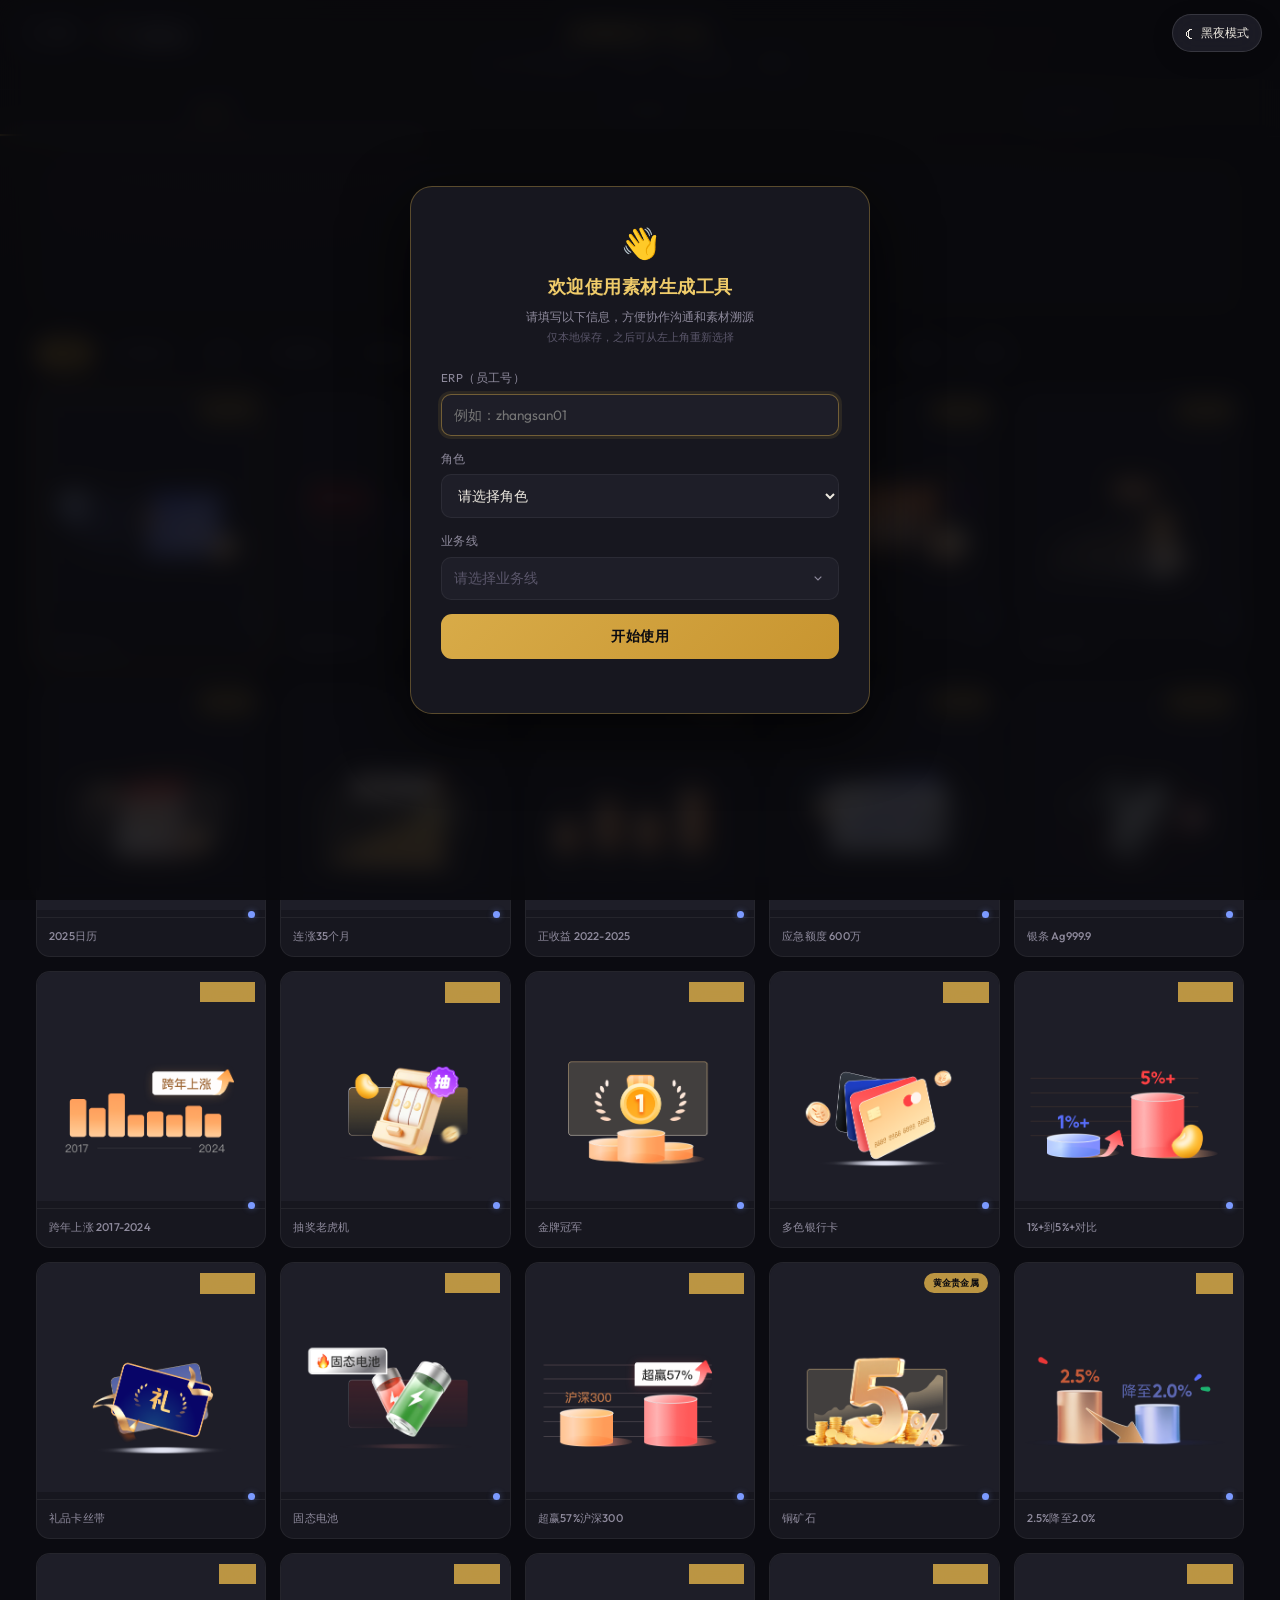
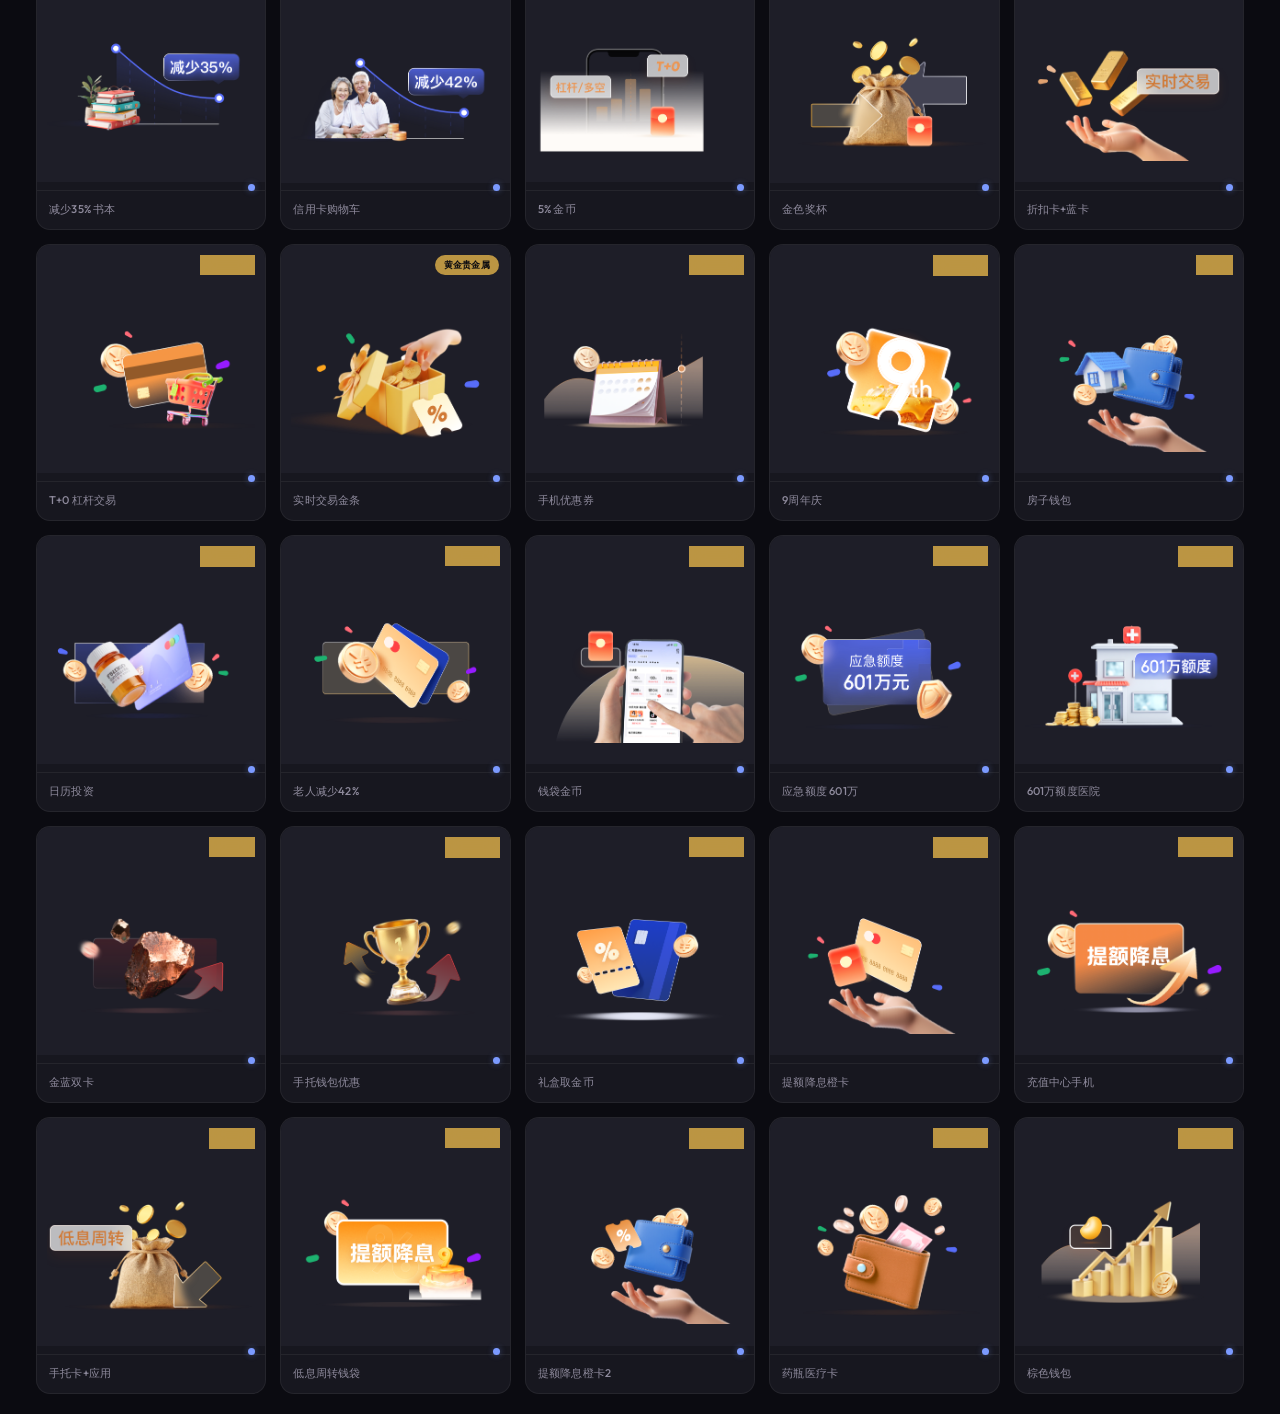
==== commit 91ef1a98: "feat: add operator generation workflow" ====
--- a/index.html
+++ b/index.html
@@ -59,6 +59,141 @@
 }
 header p{font-size:.75rem;color:var(--text2);margin-top:3px;letter-spacing:.5px;font-weight:300}
 
+.profile-corner{
+  position:fixed;top:14px;left:18px;z-index:1000;
+  display:flex;align-items:center;gap:8px;
+}
+.profile-back,.profile-summary{
+  min-height:38px;border:1px solid var(--border);background:rgba(30,30,40,.88);
+  color:var(--text);box-shadow:0 6px 22px rgba(0,0,0,.16);
+  backdrop-filter:blur(14px);-webkit-backdrop-filter:blur(14px);
+}
+.profile-back{
+  display:inline-flex;align-items:center;gap:6px;padding:7px 11px 7px 9px;border-radius:999px;
+  font:500 .75rem/1 "Outfit","PingFang SC",sans-serif;cursor:pointer;
+  transition:transform .22s,border-color .22s,background-color .22s,box-shadow .22s;
+}
+.profile-back:hover{transform:translateY(-1px);border-color:var(--border-active);box-shadow:0 8px 26px rgba(0,0,0,.2)}
+.profile-back:focus-visible{outline:2px solid var(--gold);outline-offset:3px}
+.profile-back svg{width:15px;height:15px;stroke:currentColor;stroke-width:1.8;fill:none;stroke-linecap:round;stroke-linejoin:round}
+.profile-summary{
+  display:flex;align-items:center;gap:7px;min-width:0;padding:6px 11px 6px 8px;border-radius:999px;
+  cursor:default;
+}
+.profile-summary__avatar{
+  display:grid;place-items:center;width:24px;height:24px;border-radius:50%;flex:0 0 auto;
+  background:var(--gold-dim);color:var(--gold-l);font-size:.7rem;font-weight:700;
+  border:1px solid var(--border-active);
+}
+.profile-summary__text{display:flex;flex-direction:column;min-width:0;line-height:1.05}
+.profile-summary__label{font-size:.56rem;color:var(--muted);letter-spacing:.35px;margin-bottom:3px}
+.profile-summary__value{font-size:.7rem;color:var(--text);font-weight:600;white-space:nowrap;max-width:180px;overflow:hidden;text-overflow:ellipsis}
+@media(max-width:760px){
+  .profile-corner{top:10px;left:10px;gap:6px}
+  .profile-back{width:38px;padding:0;justify-content:center}
+  .profile-back span{display:none}
+  .profile-summary{padding-right:9px}
+  .profile-summary__label{display:none}
+  .profile-summary__value{max-width:82px}
+}
+
+/* Identity modal: managed business-line picker */
+.tk-managed{position:relative}
+.tk-managed-trigger{
+  width:100%;min-height:43px;padding:10px 12px;display:flex;align-items:center;justify-content:space-between;gap:12px;
+  border:1px solid var(--border);border-radius:10px;background:var(--elevated);color:var(--text);
+  font:.85rem/1.4 "Outfit","PingFang SC",sans-serif;cursor:pointer;text-align:left;transition:.22s;
+}
+.tk-managed-trigger:hover,.tk-managed-trigger[aria-expanded="true"]{border-color:var(--border-active);box-shadow:0 0 0 3px var(--gold-dim)}
+.tk-managed-trigger svg{width:16px;height:16px;flex:0 0 auto;stroke:var(--text2);fill:none;stroke-width:1.8;transition:transform .2s}
+.tk-managed-trigger[aria-expanded="true"] svg{transform:rotate(180deg)}
+.tk-managed-placeholder{color:var(--muted)}
+.tk-managed-menu{
+  position:absolute;top:calc(100% + 6px);left:0;right:0;z-index:8;padding:6px;
+  border:1px solid var(--border-active);border-radius:12px;background:var(--surface);box-shadow:var(--shadow-lg);
+  max-height:270px;overflow:auto;animation:fadeIn .16s ease;
+}
+.tk-managed-option-row{display:flex;align-items:center;gap:4px;border-radius:8px}
+.tk-managed-option-row:hover{background:var(--hover)}
+.tk-managed-option{
+  width:100%;min-height:37px;padding:8px 9px;display:flex;align-items:center;justify-content:space-between;gap:10px;
+  border:0;border-radius:8px;background:transparent;color:var(--text);font:.8rem/1.3 "Outfit","PingFang SC",sans-serif;
+  cursor:pointer;text-align:left;transition:background-color .16s,color .16s;
+}
+.tk-managed-option:hover,.tk-managed-option[aria-selected="true"]{background:var(--gold-dim);color:var(--gold-l)}
+.tk-managed-option-row .tk-managed-option{flex:1;min-width:0}
+.tk-managed-option-row .tk-managed-option:hover{background:transparent}
+.tk-system-tag{font-size:.56rem;color:var(--muted);padding:2px 6px;border:1px solid var(--border);border-radius:999px;letter-spacing:.2px}
+.tk-delete-custom{
+  width:30px;height:30px;display:grid;place-items:center;flex:0 0 auto;margin-right:4px;
+  border:0;border-radius:7px;background:transparent;color:var(--muted);cursor:pointer;transition:.18s;
+}
+.tk-delete-custom:hover{background:rgba(255,123,123,.12);color:var(--red)}
+.tk-delete-custom:focus-visible{outline:2px solid var(--red);outline-offset:1px}
+.tk-delete-custom svg{width:15px;height:15px;fill:none;stroke:currentColor;stroke-width:1.7;stroke-linecap:round;stroke-linejoin:round}
+.tk-custom-option-mark{font-size:.58rem;color:var(--gold-l);opacity:.85}
+
+/* Operator-only one-line asset creator */
+#operatorCreator{display:none}
+body.operator-mode #panel-batch{padding-top:34px}
+body.operator-mode #panel-batch.active{display:flex;flex-direction:column}
+body.operator-mode #operatorCreator{display:block}
+body.operator-mode #sectionApi{order:1}
+body.operator-mode #operatorCreator{order:2}
+body.operator-mode #sectionPromptBuilder{order:3}
+body.operator-mode #sectionGenerated{order:4}
+body.operator-mode #historySection{order:5}
+body.operator-mode #sectionManualBatch{display:none}
+body.operator-mode #sectionPromptBuilder{display:block;padding:18px}
+body.operator-mode #sectionPromptBuilder> *{display:none}
+body.operator-mode #sectionPromptBuilder>#assetPickerSection{display:block;margin:0}
+body.operator-mode #generationOutputOptions{display:none}
+body.operator-mode .gen-info,body.operator-mode .hist-prompt-row,body.operator-mode [data-act="reuse"]{display:none!important}
+.operator-creator{
+  padding:32px!important;background:
+  radial-gradient(circle at 92% 8%,rgba(216,171,72,.14),transparent 32%),
+  linear-gradient(145deg,var(--surface),var(--bg2));
+}
+.operator-kicker{display:flex;align-items:center;gap:8px;margin-bottom:9px;color:var(--gold-l);font-size:.68rem;font-weight:700;letter-spacing:1.3px;text-transform:uppercase}
+.operator-kicker::before{content:"";width:20px;height:1px;background:var(--gold)}
+.operator-creator h2{font-size:1.45rem!important;margin-bottom:7px!important;letter-spacing:.2px}
+.operator-intro{color:var(--text2);font-size:.8rem;margin-bottom:25px}
+.operator-field-label{display:flex;align-items:center;justify-content:space-between;margin-bottom:8px;color:var(--text2);font-size:.75rem;font-weight:600}
+.operator-field-label span{color:var(--muted);font-size:.65rem;font-weight:400}
+#operatorCopy{
+  width:100%;height:48px;padding:0 16px;border:1px solid var(--border);border-radius:12px;
+  background:var(--elevated);color:var(--text);font:.9rem "Outfit","PingFang SC",sans-serif;outline:none;transition:.22s;
+}
+#operatorCopy:focus{border-color:var(--gold);box-shadow:0 0 0 3px var(--gold-dim)}
+#operatorCopy::placeholder{color:var(--muted)}
+.placement-grid{display:grid;grid-template-columns:repeat(3,1fr);gap:12px;margin-top:10px}
+.placement-card{
+  min-height:112px;padding:14px;display:flex;align-items:center;gap:13px;border:1px solid var(--border);border-radius:14px;
+  background:var(--elevated);color:var(--text);font-family:inherit;text-align:left;cursor:pointer;transition:.22s;position:relative;
+}
+.placement-card:hover{transform:translateY(-2px);border-color:var(--border-active)}
+.placement-card.active{border-color:var(--gold);background:var(--gold-dim);box-shadow:0 0 0 2px var(--gold-dim)}
+.placement-check{position:absolute;top:9px;right:9px;width:18px;height:18px;display:grid;place-items:center;border:1px solid var(--border);border-radius:50%;color:transparent;font-size:.6rem}
+.placement-card.active .placement-check{background:var(--gold);border-color:var(--gold);color:#15110A}
+.placement-shape-wrap{width:52px;height:58px;display:grid;place-items:center;flex:0 0 auto}
+.placement-shape{display:block;border:1px solid var(--border-active);border-radius:7px;background:linear-gradient(135deg,rgba(216,171,72,.22),rgba(216,171,72,.05));box-shadow:inset 0 1px 0 rgba(255,255,255,.08)}
+.placement-shape.banner{width:48px;height:41px}.placement-shape.large{width:46px;height:43px}.placement-shape.small{width:38px;height:38px}
+.placement-copy strong{display:block;font-size:.78rem;line-height:1.35;margin-bottom:5px}
+.placement-copy small{color:var(--muted);font-size:.66rem}
+.operator-actions{display:flex;align-items:center;gap:14px;margin-top:24px}
+#btnOperatorGenerate{min-width:156px;justify-content:center;font-size:.9rem;padding:12px 24px}
+.operator-service-status{font-size:.7rem;color:var(--muted)}
+.operator-service-status.ready{color:var(--green)}
+.operator-service-status.error{color:var(--red)}
+.operator-rule-note{display:flex;align-items:center;gap:7px;margin-top:16px;color:var(--muted);font-size:.65rem}
+.operator-rule-note svg{width:14px;height:14px;stroke:var(--gold-l);fill:none;stroke-width:1.8}
+.dimension-badge{display:inline-flex;align-items:center;padding:3px 8px;border-radius:999px;background:var(--gold-dim);color:var(--gold-l);font-size:.58rem;font-weight:700;letter-spacing:.3px}
+.gen-dim-row{padding:8px 12px 0;display:flex;align-items:center;gap:6px}
+@media(max-width:720px){
+  .operator-creator{padding:22px!important}.placement-grid{grid-template-columns:1fr}.placement-card{min-height:82px}
+  .operator-actions{align-items:stretch;flex-direction:column}.operator-actions .btn{width:100%}
+}
+
 /* ═══ Tabs ═══ */
 .tabs{
   display:flex;gap:0;
@@ -575,6 +710,20 @@
 <script src="assets/theme.js" defer></script>
 </head>
 <body>
+
+<div class="profile-corner" aria-label="当前身份">
+  <button class="profile-back" id="profileBackButton" type="button" aria-label="返回并重新选择身份" title="返回并重新选择身份">
+    <svg viewBox="0 0 24 24" aria-hidden="true"><path d="M15 18l-6-6 6-6"/><path d="M9 12h10"/></svg>
+    <span>返回</span>
+  </button>
+  <div class="profile-summary" id="profileSummary" title="当前身份">
+    <span class="profile-summary__avatar" id="profileAvatar" aria-hidden="true">…</span>
+    <span class="profile-summary__text">
+      <span class="profile-summary__label">当前身份</span>
+      <strong class="profile-summary__value" id="profileIdentity">身份读取中</strong>
+    </span>
+  </div>
+</div>
 
 <header>
   <h1>批量素材工作台</h1>
@@ -659,6 +808,37 @@
 <!-- ═══ Panel 3: AI Batch ═══ -->
 <div class="panel" id="panel-batch">
 
+  <div class="ai-section operator-creator" id="operatorCreator">
+    <div class="operator-kicker">运营素材快捷生成</div>
+    <h2>一句文案，直接生成可投放素材</h2>
+    <p class="operator-intro">输入本次营销诉求并选择投放位置，风格、构图与尺寸规则会自动完成。</p>
+    <div class="operator-field-label"><label for="operatorCopy">营销文案</label><span>一句话即可，建议 30 字以内</span></div>
+    <input id="operatorCopy" type="text" maxlength="60" autocomplete="off" placeholder="例如：新春理财收益翻倍，限时加息"/>
+    <div class="operator-field-label" style="margin-top:20px"><span style="color:var(--text2);font-size:.75rem;font-weight:600">素材投放位置</span><span>将自动输出准确像素尺寸</span></div>
+    <div class="placement-grid" id="operatorPlacements" role="radiogroup" aria-label="素材投放位置">
+      <button class="placement-card" type="button" role="radio" aria-checked="false" data-placement="banner">
+        <span class="placement-check">✓</span><span class="placement-shape-wrap"><span class="placement-shape banner"></span></span>
+        <span class="placement-copy"><strong>Banner</strong><small>200 × 170 px</small></span>
+      </button>
+      <button class="placement-card" type="button" role="radio" aria-checked="false" data-placement="home-large">
+        <span class="placement-check">✓</span><span class="placement-shape-wrap"><span class="placement-shape large"></span></span>
+        <span class="placement-copy"><strong>首页二屏一拖二大卡</strong><small>170 × 160 px</small></span>
+      </button>
+      <button class="placement-card" type="button" role="radio" aria-checked="false" data-placement="home-small">
+        <span class="placement-check">✓</span><span class="placement-shape-wrap"><span class="placement-shape small"></span></span>
+        <span class="placement-copy"><strong>首页二屏一拖二小卡</strong><small>80 × 80 px</small></span>
+      </button>
+    </div>
+    <div class="operator-actions">
+      <button class="btn btn-primary" id="btnOperatorGenerate" type="button">生成可用素材</button>
+      <span class="operator-service-status" id="operatorServiceStatus">正在检查生成服务…</span>
+    </div>
+    <div class="operator-rule-note">
+      <svg viewBox="0 0 24 24" aria-hidden="true"><path d="M12 3 4 6v5c0 5 3.4 8.5 8 10 4.6-1.5 8-5 8-10V6l-8-3Z"/><path d="m9 12 2 2 4-4"/></svg>
+      已内置 3D 电商营销素材规范，自动控制视觉元素、材质、构图和输出尺寸
+    </div>
+  </div>
+
   <!-- API Settings -->
   <div class="ai-section" id="sectionApi">
     <h2 class="collapse-toggle" data-target="apiBody">
@@ -729,7 +909,7 @@
       </details>
 
       <p class="hint" id="keyPersistHint" style="margin-top:10px">🔒 Key 仅保存在你当前浏览器本地，下次打开自动填充（不会上传给作者，也不会被同事看到）</p>
-      <div class="api-row">
+      <div class="api-row" id="generationOutputOptions">
         <div class="field">
           <label>图片尺寸</label>
           <select id="aiSize"></select>
@@ -746,7 +926,7 @@
   </div>
 
   <!-- Prompt Builder -->
-  <div class="ai-section">
+  <div class="ai-section" id="sectionPromptBuilder">
     <h2>提示词构建器 <span class="badge">你的描述习惯</span></h2>
     <p class="hint" style="margin:-8px 0 12px 0">从素材库选图自动填入 prompt，或用下方字段手动构建。主描述 = 个数 + 风格 + 颜色 + 主体物 + 元素位置；附加描述 = 各元素之间的关系与细节。</p>
 
@@ -846,11 +1026,11 @@
   </div>
 
   <!-- Generated Results -->
-  <div class="ai-section">
+  <div class="ai-section" id="sectionGenerated">
     <h2>生成结果 · <span id="genCount">0</span> 张</h2>
     <div id="genEmpty" class="empty-state">
       <div class="icon">&#x1F3A8;</div>
-      <p>填写提示词后点击「开始 AI 生成」，结果会出现在这里</p>
+      <p>生成完成的素材会出现在这里</p>
     </div>
     <div class="gen-results" id="genResults"></div>
     <div class="actions" id="genBulkActions" style="display:none">
@@ -879,7 +1059,7 @@
   </div>
 
   <!-- Manual Batch (from editor) -->
-  <div class="ai-section">
+  <div class="ai-section" id="sectionManualBatch">
     <h2 class="collapse-toggle" data-target="manualBatchBody">
       <span class="arrow">&#9654;</span>
       手动编辑列表 · <span id="batchCount">0</span> 张
@@ -1065,6 +1245,7 @@
 function toast(m){const t=$("#toast");t.textContent=m;t.classList.add("show");setTimeout(()=>t.classList.remove("show"),2400)}
 function assetPath(a){return"assets/"+(a.file||a)}
 function sleep(ms){return new Promise(r=>setTimeout(r,ms))}
+function escapeHtml(value){return String(value??"").replace(/[&<>"']/g,char=>({"&":"&amp;","<":"&lt;",">":"&gt;",'"':"&quot;","'":"&#39;"}[char]))}
 
 /* ══════════════════════ TABS ══════════════════════ */
 $$(".tab").forEach(t=>t.onclick=()=>{
@@ -1678,6 +1859,7 @@
   $("#keyHint").textContent=cfg.keyHint;
 
   $("#keyHelpBody").innerHTML=KEY_HELP[pv]||"";
+  if(typeof updateOperatorServiceStatus==="function")setTimeout(updateOperatorServiceStatus,0);
 }
 function syncModelUI(){
   const pv=$("#aiProvider").value;
@@ -1727,8 +1909,8 @@
   }
 };
 $("#aiModel").onchange=syncModelUI;
-$("#aiKey").oninput=()=>{checkSaveGeminiKey();saveCurrentApiPrefs()};
-$("#aiKey").onchange=()=>{checkSaveGeminiKey();saveCurrentApiPrefs()};
+$("#aiKey").oninput=()=>{checkSaveGeminiKey();saveCurrentApiPrefs();updateOperatorServiceStatus()};
+$("#aiKey").onchange=()=>{checkSaveGeminiKey();saveCurrentApiPrefs();updateOperatorServiceStatus()};
 $("#aiEndpoint").oninput=saveCurrentApiPrefs;
 $("#aiRegion").onchange=saveCurrentApiPrefs;
 $("#aiWorkspace").oninput=saveCurrentApiPrefs;
@@ -1748,7 +1930,7 @@
       $("#jimengParseHint").style.display="block";
       setTimeout(()=>{$("#jimengParseHint").style.display="none"},4000);
     }
-    saveCurrentApiPrefs();
+      saveCurrentApiPrefs();updateOperatorServiceStatus();
   };
   $("#aiAccessKey").oninput=()=>detectAndSplit($("#aiAccessKey"));
   $("#aiSecretKey").oninput=()=>detectAndSplit($("#aiSecretKey"));
@@ -1947,6 +2129,116 @@
   });
 }
 
+/* ══════════════════════ OPERATOR QUICK CREATOR ══════════════════════ */
+const OPERATOR_PLACEMENTS={
+  banner:{label:"Banner",width:200,height:170},
+  "home-large":{label:"首页二屏一拖二大卡",width:170,height:160},
+  "home-small":{label:"首页二屏一拖二小卡",width:80,height:80},
+};
+let operatorPlacement="";
+let operatorGenerationContext=null;
+
+function mapMarketingCopyToSymbols(copy){
+  const rules=[
+    {keys:["PK","pk","冠军","夺冠","赢","大奖","奖励"],main:"奖杯",support:"奖牌"},
+    {keys:["科技","芯片","半导体","AI","智能"],main:"半透明芯片",support:"上升箭头"},
+    {keys:["签到","打卡","连续"],main:"极简日历",support:"金币"},
+    {keys:["秒杀","限时","抢购","速抢"],main:"几何闪电",support:"优惠券"},
+    {keys:["新春","春节","元宵","过年","节日"],main:"半透明灯笼",support:"金币"},
+    {keys:["保险","医疗","健康","保障"],main:"半透明盾牌",support:"医疗十字"},
+    {keys:["信用","额度","借钱","贷款","免息"],main:"半透明额度卡",support:"金币"},
+    {keys:["黄金","金价","贵金属"],main:"几何金条",support:"上升箭头"},
+    {keys:["收益","理财","年化","利率","上涨","增长","翻倍","加息","赚钱"],main:"几何金条",support:"上升箭头"},
+    {keys:["福利","优惠","补贴","红包","立减","领券"],main:"半透明优惠券",support:"金币"},
+  ];
+  return rules.find(rule=>rule.keys.some(key=>copy.includes(key)))||{main:"半透明礼盒",support:"金币"};
+}
+
+function buildEmbeddedSkillPrompt(copy,placement){
+  const spec=OPERATOR_PLACEMENTS[placement];
+  const symbols=mapMarketingCopyToSymbols(copy);
+  const ratio=Number((spec.width/spec.height).toFixed(3));
+  return `围绕营销语义“${copy}”进行纯视觉符号化表达。极简3D电商营销UI组件素材，主体为${symbols.main}，辅助元素为${symbols.support}，总元素数量不超过2个，单主体居中悬浮构图，主体完整并保留充足安全留白，适配${spec.label}，目标画面比例约${ratio}:1。C4D / Octane渲染风格，半透明亚克力材质，毛玻璃树脂质感，香槟金与橙金渐变边缘高光，柔和环境漫反射光，极淡软阴影，干净浅米色或暖白背景，电商UI组件感，可独立抠图。画面中绝对不出现营销文案、文字、数字、字母、Logo或界面截图；不要海报、不要KV、不要插画、不要复杂场景、不要多余物体、不要人物或IP、不要写实工业风、不要强镜面反射。`;
+}
+
+function getGenerationKey(){
+  return $("#aiProvider").value==="jimeng"?jimengComposeKey():$("#aiKey").value.trim();
+}
+
+function updateOperatorServiceStatus(){
+  const status=$("#operatorServiceStatus");
+  if(!status)return;
+  const ready=!!getGenerationKey();
+  status.className="operator-service-status "+(ready?"ready":"error");
+  status.textContent=ready?"● 生成服务已就绪":"生成服务暂未配置，请联系管理员";
+}
+
+function applyWorkspaceRole(roleName){
+  const isOperator=roleName==="运营";
+  document.body.classList.toggle("operator-mode",isOperator);
+  if(!isOperator)return;
+  $$(".panel").forEach(panel=>panel.classList.remove("active"));
+  $$(".tab").forEach(tab=>tab.classList.toggle("active",tab.dataset.panel==="batch"));
+  $("#panel-batch").classList.add("active");
+  updateOperatorServiceStatus();
+}
+
+$$("#operatorPlacements .placement-card").forEach(card=>{
+  card.onclick=()=>{
+    operatorPlacement=card.dataset.placement;
+    $$("#operatorPlacements .placement-card").forEach(item=>{
+      const active=item===card;item.classList.toggle("active",active);item.setAttribute("aria-checked",String(active));
+    });
+  };
+});
+
+function setClosestGenerationRatio(placement){
+  const pv=$("#aiProvider").value;
+  const candidates={
+    gemini:{banner:"4:3","home-large":"1:1","home-small":"1:1"},
+    jimeng:{banner:"1024x1024","home-large":"1024x1024","home-small":"1024x1024"},
+    openai:{banner:"1024x1024","home-large":"1024x1024","home-small":"1024x1024"},
+    "openai-compat":{banner:"1024x1024","home-large":"1024x1024","home-small":"1024x1024"},
+  };
+  const desired=candidates[pv]?.[placement];
+  if(desired&&Array.from($("#aiSize").options).some(option=>option.value===desired))$("#aiSize").value=desired;
+}
+
+async function resizeToOperatorPlacement(dataUrl,spec){
+  try{
+    const image=await new Promise((resolve,reject)=>{
+      const img=new Image();
+      if(/^https?:/i.test(dataUrl))img.crossOrigin="anonymous";
+      img.onload=()=>resolve(img);img.onerror=()=>reject(new Error("图片载入失败"));img.src=dataUrl;
+    });
+    const canvas=document.createElement("canvas");canvas.width=spec.width;canvas.height=spec.height;
+    const ctx=canvas.getContext("2d");ctx.fillStyle="#F8F3E9";ctx.fillRect(0,0,spec.width,spec.height);
+    const scale=Math.max(spec.width/image.width,spec.height/image.height);
+    const drawW=image.width*scale,drawH=image.height*scale;
+    ctx.drawImage(image,(spec.width-drawW)/2,(spec.height-drawH)/2,drawW,drawH);
+    return {dataUrl:canvas.toDataURL("image/png"),normalized:true};
+  }catch(error){return {dataUrl,normalized:false}}
+}
+
+$("#btnOperatorGenerate").onclick=()=>{
+  const copy=$("#operatorCopy").value.trim();
+  const status=$("#operatorServiceStatus");
+  if(!copy){status.className="operator-service-status error";status.textContent="请先输入一句营销文案";$("#operatorCopy").focus();return}
+  if(!operatorPlacement){status.className="operator-service-status error";status.textContent="请选择素材投放位置";return}
+  if(!getGenerationKey()){updateOperatorServiceStatus();return}
+  const spec=OPERATOR_PLACEMENTS[operatorPlacement];
+  let embeddedPrompt=buildEmbeddedSkillPrompt(copy,operatorPlacement);
+  if(pickedAsset)embeddedPrompt+=` 视觉灵感可参考素材“${pickedAsset.label}”，仅提取其核心视觉符号与质感，不复制其中的文字、数字、Logo或复杂构图。`;
+  operatorGenerationContext={copy,placement:operatorPlacement,...spec,prompt:embeddedPrompt};
+  $("#aiFinalPrompt").value=operatorGenerationContext.prompt;
+  $("#aiBatchCount").value="1";$("#aiDelay").value="0";
+  setClosestGenerationRatio(operatorPlacement);
+  status.className="operator-service-status ready";status.textContent=`正在生成 ${spec.width} × ${spec.height} px 素材…`;
+  $("#btnOperatorGenerate").disabled=true;
+  $("#btnGenerate").click();
+  setTimeout(()=>$("#sectionGenerated").scrollIntoView({behavior:"smooth",block:"start"}),120);
+};
+
 function buildPrompt(){
   const count=$("#aiCount").value.trim();
   const style=$("#aiStyle").value.trim();
@@ -2051,7 +2343,7 @@
 }
 
 async function callImageApi(prompt,refBase64){
-  const key=$("#aiKey").value.trim();
+  const key=getGenerationKey();
   if(!key) throw new Error("请先填写 API Key");
   const pv=$("#aiProvider").value;
   const model=$("#aiModel").value;
@@ -2198,10 +2490,12 @@
     if(item.status==="generating"){
       d.innerHTML=`<div class="gen-placeholder"><div class="spinner"></div><span>生成中… #${i+1}</span></div><span class="gen-status generating">生成中</span>`;
     }else if(item.status==="done"){
+      const dimensionInfo=item.width&&item.height?`<div class="gen-dim-row"><span class="dimension-badge">${item.width} × ${item.height} px</span>${item.placementLabel?`<span class="dimension-badge">${item.placementLabel}</span>`:""}</div>`:"";
       d.innerHTML=`
-        <img src="${item.dataUrl}" alt="生成 #${i+1}"/>
+        <img src="${item.dataUrl}" alt="生成 #${i+1}" style="${item.width&&item.height?`aspect-ratio:${item.width}/${item.height}`:""}"/>
         <span class="gen-status done">完成</span>
-        <div class="gen-info">提示词: ${item.prompt.substring(0,60)}…</div>
+        ${dimensionInfo}
+        <div class="gen-info">提示词: ${escapeHtml(item.prompt.substring(0,60))}…</div>
         <div class="gen-actions">
           <button class="btn btn-primary" style="padding:6px 12px;font-size:.75rem" data-act="dl" data-i="${i}">下载</button>
           <button class="btn btn-blue" style="padding:6px 12px;font-size:.75rem" data-act="save" data-i="${i}">存入素材库</button>
@@ -2209,15 +2503,17 @@
         </div>`;
     }else{
       const err=item.error||"";
+      const visibleErr=document.body.classList.contains("operator-mode")?"生成失败，请联系管理员检查生成服务":err;
       const isQuota=err.includes("配额")||err.includes("quota")||err.includes("429");
-      const hint=isQuota?'<br><span style="font-size:.6875rem;color:var(--orange)">免费额度已用完，请等待重置或开通付费计划，也可切换到其他服务商（如千问）</span>':"";
-      d.innerHTML=`<div class="gen-placeholder" style="color:var(--red)"><span>失败 #${i+1}</span><span style="font-size:.75rem;text-align:center;padding:0 12px">${err}${hint}</span></div><span class="gen-status failed">失败</span><div class="gen-actions"><button class="btn btn-outline" style="padding:6px 12px;font-size:.75rem" data-act="del" data-i="${i}">移除</button></div>`;
+      const hint=isQuota&&!document.body.classList.contains("operator-mode")?'<br><span style="font-size:.6875rem;color:var(--orange)">免费额度已用完，请等待重置或开通付费计划，也可切换到其他服务商（如千问）</span>':"";
+      d.innerHTML=`<div class="gen-placeholder" style="color:var(--red)"><span>失败 #${i+1}</span><span style="font-size:.75rem;text-align:center;padding:0 12px">${escapeHtml(visibleErr)}${hint}</span></div><span class="gen-status failed">失败</span><div class="gen-actions"><button class="btn btn-outline" style="padding:6px 12px;font-size:.75rem" data-act="del" data-i="${i}">移除</button></div>`;
     }
     d.querySelectorAll("button").forEach(btn=>{
       btn.onclick=()=>{
         const idx=+btn.dataset.i;
         if(btn.dataset.act==="dl"&&genResults[idx].dataUrl){
-          const a=document.createElement("a");a.download="ai-gen-"+(idx+1)+".png";a.href=genResults[idx].dataUrl;a.click();toast("已下载")
+          const result=genResults[idx];
+          const a=document.createElement("a");a.download=result.width&&result.height?`营销素材-${result.width}x${result.height}-${idx+1}.png`:"ai-gen-"+(idx+1)+".png";a.href=result.dataUrl;a.click();toast("已下载")
         }
         if(btn.dataset.act==="save"&&genResults[idx].dataUrl){
           const r=genResults[idx];
@@ -2236,12 +2532,14 @@
 }
 
 $("#btnGenerate").onclick=async()=>{
-  const key=$("#aiKey").value.trim();
+  const key=getGenerationKey();
   if(!key){toast("请先在上方填写 API Key");return}
   const prompt=$("#aiFinalPrompt").value.trim();
   if(!prompt){toast("请填写提示词");return}
   const count=+$("#aiBatchCount").value;
   const delayMs=(+$("#aiDelay").value||3)*1000;
+  const operatorRunContext=document.body.classList.contains("operator-mode")&&operatorGenerationContext?{...operatorGenerationContext}:null;
+  const runStartIndex=genResults.length;
 
   genStopped=false;
   $("#btnGenerate").disabled=true;
@@ -2266,8 +2564,14 @@
     const _model=$("#aiModel")?.value||"";
     try{
       const url=await callImageApi(prompt,refBase64);
-      if(genResults[idx]) genResults[idx]={status:"done",prompt,dataUrl:url};
-      TRACKER.log({type:"generate",provider:_provider,model:_model,prompt,status:"success",meta:{hasRef:!!refBase64}});
+      let finalUrl=url,normalized=false;
+      if(operatorRunContext){
+        const processed=await resizeToOperatorPlacement(url,operatorRunContext);
+        if(!processed.normalized)throw new Error("图片已生成，但无法转换为目标尺寸，请联系管理员检查生成服务的图片访问设置");
+        finalUrl=processed.dataUrl;normalized=processed.normalized;
+      }
+      if(genResults[idx]) genResults[idx]={status:"done",prompt,dataUrl:finalUrl,width:operatorRunContext?.width,height:operatorRunContext?.height,placement:operatorRunContext?.placement,placementLabel:operatorRunContext?.label,normalized};
+      TRACKER.log({type:"generate",provider:_provider,model:_model,prompt,status:"success",meta:{hasRef:!!refBase64,placement:operatorRunContext?.placement||null,outputSize:operatorRunContext?`${operatorRunContext.width}x${operatorRunContext.height}`:null}});
     }catch(e){
       if(genResults[idx]) genResults[idx]={status:"failed",prompt,error:e.message||"未知错误"};
       TRACKER.log({type:"generate",provider:_provider,model:_model,prompt,status:"failed",error:e.message||"未知错误"});
@@ -2291,6 +2595,13 @@
   $("#btnStopGen").style.display="none";
   $("#genProgress").style.display="none";
   $("#genStatus").textContent=genStopped?"已停止":"全部完成";
+  if(operatorRunContext){
+    const operatorStatus=$("#operatorServiceStatus");
+    const operatorSucceeded=genResults.slice(runStartIndex).some(result=>result.status==="done");
+    operatorStatus.className="operator-service-status "+(!genStopped&&operatorSucceeded?"ready":"error");
+    operatorStatus.textContent=genStopped?"生成已停止":operatorSucceeded?`生成完成 · ${operatorRunContext.width} × ${operatorRunContext.height} px`:"生成失败，请联系管理员检查生成服务";
+    $("#btnOperatorGenerate").disabled=false;
+  }
   toast(genStopped?"已停止生成":"批量生成完成");
 };
 
@@ -2305,7 +2616,7 @@
   const done=genResults.filter(r=>r.status==="done");
   if(!done.length){toast("没有可下载的图片");return}
   done.forEach((r,i)=>{
-    setTimeout(()=>{const a=document.createElement("a");a.download="ai-gen-"+(i+1)+".png";a.href=r.dataUrl;a.click()},i*400);
+    setTimeout(()=>{const a=document.createElement("a");a.download=r.width&&r.height?`营销素材-${r.width}x${r.height}-${i+1}.png`:"ai-gen-"+(i+1)+".png";a.href=r.dataUrl;a.click()},i*400);
   });
   toast("正在下载 "+done.length+" 张");
 };
@@ -2335,7 +2646,7 @@
   const model=($("#aiModel")||{}).value||"unknown";
   const provider=($("#aiProvider")||{}).value||"unknown";
   items.forEach(item=>{
-    hist.push({id:Date.now()+"_"+Math.random().toString(36).slice(2,8),dataUrl:item.dataUrl,prompt:item.prompt,date:ts,model,provider});
+    hist.push({id:Date.now()+"_"+Math.random().toString(36).slice(2,8),dataUrl:item.dataUrl,prompt:item.prompt,date:ts,model,provider,width:item.width||null,height:item.height||null,placement:item.placement||null,placementLabel:item.placementLabel||null});
   });
   saveHistory(hist);
   renderHistory();
@@ -2376,12 +2687,14 @@
   hist.slice().reverse().forEach((item,i)=>{
     const d=document.createElement("div");d.className="gen-card hist-card";
     const promptShort=(item.prompt||"").substring(0,80);
+    const historyDimension=item.width&&item.height?`<div class="gen-dim-row"><span class="dimension-badge">${item.width} × ${item.height} px</span>${item.placementLabel?`<span class="dimension-badge">${item.placementLabel}</span>`:""}</div>`:"";
     d.innerHTML=`
-      <img src="${item.dataUrl}" alt="历史 #${i+1}"/>
+      <img src="${item.dataUrl}" alt="历史 #${i+1}" style="${item.width&&item.height?`aspect-ratio:${item.width}/${item.height}`:""}"/>
       <span class="gen-status done">历史</span>
+      ${historyDimension}
       <div class="hist-date">${item.date||""} · ${item.model||""}</div>
       <div class="hist-prompt-row">
-        <span class="hist-prompt-text">${promptShort}${promptShort.length<(item.prompt||"").length?"…":""}</span>
+        <span class="hist-prompt-text">${escapeHtml(promptShort)}${promptShort.length<(item.prompt||"").length?"…":""}</span>
         <button class="hist-edit-btn" data-act="editPrompt">编辑</button>
       </div>
       <div class="gen-actions">
@@ -2396,7 +2709,7 @@
         e.stopPropagation();
         const act=btn.dataset.act;
         if(act==="dl"){
-          const a=document.createElement("a");a.download="history-"+hid+".png";a.href=item.dataUrl;a.click();toast("已下载");
+          const a=document.createElement("a");a.download=item.width&&item.height?`营销素材-${item.width}x${item.height}.png`:"history-"+hid+".png";a.href=item.dataUrl;a.click();toast("已下载");
         }
         if(act==="save"){
           const newA={file:null,dataUrl:item.dataUrl,label:"历史-"+(item.date||"").replace(/\//g,""),cat:"AI生成",prompt:item.prompt||""};
@@ -2531,9 +2844,60 @@
     `;
   }
 
-  function ensureProfileModal(){
+  function escapeProfileMarkup(value){
+    return String(value).replace(/[&<>"']/g,char=>({"&":"&amp;","<":"&lt;",">":"&gt;",'"':"&quot;","'":"&#39;"}[char]));
+  }
+
+  function buildBusinessGroup(custom,currentValue){
+    const removableCustom=custom.filter(value=>!DEFAULT_BIZ.includes(value));
+    const defaultRows=DEFAULT_BIZ.map(value=>`
+      <button class="tk-managed-option" type="button" role="option" data-value="${escapeProfileMarkup(value)}" aria-selected="${value===currentValue}">
+        <span>${escapeProfileMarkup(value)}</span><span class="tk-system-tag">系统</span>
+      </button>`).join("");
+    const customRows=removableCustom.map(value=>`
+      <div class="tk-managed-option-row" data-custom-row="${escapeProfileMarkup(value)}">
+        <button class="tk-managed-option" type="button" role="option" data-value="${escapeProfileMarkup(value)}" aria-selected="${value===currentValue}">
+          <span>${escapeProfileMarkup(value)}</span><span class="tk-custom-option-mark">自定义</span>
+        </button>
+        <button class="tk-delete-custom" type="button" data-delete-value="${escapeProfileMarkup(value)}" aria-label="删除自定义业务线 ${escapeProfileMarkup(value)}" title="删除“${escapeProfileMarkup(value)}”">
+          <svg viewBox="0 0 24 24" aria-hidden="true"><path d="M4 7h16M9 7V4h6v3m-8 0 1 13h8l1-13M10 11v5m4-5v5"/></svg>
+        </button>
+      </div>`).join("");
+    const valueLabel=currentValue||"请选择业务线";
+    return `
+      <div style="margin-bottom:14px;text-align:left">
+        <label style="display:block;font-size:.72rem;color:var(--text2);margin-bottom:6px;letter-spacing:.4px">业务线</label>
+        <div class="tk-managed">
+          <button class="tk-managed-trigger" type="button" aria-haspopup="listbox" aria-expanded="false">
+            <span class="tk-managed-value ${currentValue?"":"tk-managed-placeholder"}">${escapeProfileMarkup(valueLabel)}</span>
+            <svg viewBox="0 0 24 24" aria-hidden="true"><path d="m7 10 5 5 5-5"/></svg>
+          </button>
+          <div class="tk-managed-menu" role="listbox" hidden>
+            ${defaultRows}${customRows}
+            <button class="tk-managed-option tk-managed-add" type="button" role="option" data-value="__custom__" aria-selected="false"><span>＋ 自定义…</span></button>
+          </div>
+          <div class="tk-managed-custom-row" style="display:none;gap:8px">
+            <input class="tk-custom" type="text" maxlength="20" placeholder="输入新业务线" style="flex:1;padding:11px 12px;border:1px solid var(--border-active);border-radius:10px;background:var(--elevated);color:var(--text);font-size:.85rem;font-family:inherit;outline:none"/>
+            <button class="tk-back" type="button" style="padding:0 10px;border:1px solid var(--border);border-radius:10px;background:var(--bg2);color:var(--text2);cursor:pointer;font-family:inherit;font-size:.75rem">↶</button>
+          </div>
+        </div>
+      </div>`;
+  }
+
+  function updateProfileUI(){
+    const identity=document.getElementById("profileIdentity");
+    const avatar=document.getElementById("profileAvatar");
+    const summary=document.getElementById("profileSummary");
+    if(!identity||!avatar||!summary)return;
+    identity.textContent=role&&business ? `${role} · ${business}` : (role||"未选择身份");
+    avatar.textContent=(role||erp||"?").trim().charAt(0).toUpperCase();
+    summary.title=erp ? `ERP：${erp}\n角色：${role||"未填写"}\n业务线：${business||"未填写"}` : "当前身份尚未完善";
+    if(typeof applyWorkspaceRole==="function")applyWorkspaceRole(role);
+  }
+
+  function ensureProfileModal(force){
     return new Promise(resolve=>{
-      if(erp&&role&&business)return resolve();
+      if(!force&&erp&&role&&business){updateProfileUI();return resolve(true)}
 
       const ov=document.createElement("div");
       ov.style.cssText="position:fixed;inset:0;z-index:999999;background:var(--onboarding-backdrop);backdrop-filter:blur(12px);display:flex;align-items:center;justify-content:center;padding:20px;animation:fadeIn .3s";
@@ -2542,8 +2906,8 @@
       box.innerHTML=`
         <div style="text-align:center;margin-bottom:22px">
           <div style="font-size:1.9rem;margin-bottom:4px">👋</div>
-          <h2 style="color:var(--gold-l);font-size:1.15rem;letter-spacing:.5px;font-weight:600;margin-bottom:6px">欢迎使用素材生成工具</h2>
-          <p style="color:var(--text2);font-size:.78rem;line-height:1.6">请填写以下信息，方便协作沟通和素材溯源<br/><span style="color:var(--muted);font-size:.7rem">仅本地保存，只需填一次</span></p>
+          <h2 style="color:var(--gold-l);font-size:1.15rem;letter-spacing:.5px;font-weight:600;margin-bottom:6px">${force?"重新选择身份":"欢迎使用素材生成工具"}</h2>
+          <p style="color:var(--text2);font-size:.78rem;line-height:1.6">请填写以下信息，方便协作沟通和素材溯源<br/><span style="color:var(--muted);font-size:.7rem">仅本地保存，之后可从左上角重新选择</span></p>
         </div>
 
         <div id="tkErpField" style="margin-bottom:14px;text-align:left">
@@ -2552,20 +2916,24 @@
         </div>
 
         <div id="tkRoleField">${buildSelectGroup("角色",DEFAULT_ROLES,loadCustomList(CUSTOM_ROLES_KEY),"请选择角色")}</div>
-        <div id="tkBizField">${buildSelectGroup("业务线",DEFAULT_BIZ,loadCustomList(CUSTOM_BIZ_KEY),"请选择业务线")}</div>
-
-        <button id="tkProfileConfirm" type="button" style="margin-top:8px;width:100%;padding:13px;border:none;border-radius:11px;background:linear-gradient(135deg,#D8AB48,#C89530);color:#0B0B11;font-size:.9rem;font-weight:600;cursor:pointer;font-family:inherit;transition:.2s;letter-spacing:.5px">开始使用</button>
+        <div id="tkBizField">${buildBusinessGroup(loadCustomList(CUSTOM_BIZ_KEY),business)}</div>
+
+        <div style="display:flex;gap:10px;margin-top:8px">
+          ${force?'<button id="tkProfileCancel" type="button" style="flex:0 0 92px;padding:13px;border:1px solid var(--border);border-radius:11px;background:var(--elevated);color:var(--text2);font-size:.86rem;font-weight:500;cursor:pointer;font-family:inherit">取消</button>':""}
+          <button id="tkProfileConfirm" type="button" style="flex:1;padding:13px;border:none;border-radius:11px;background:linear-gradient(135deg,#D8AB48,#C89530);color:#0B0B11;font-size:.9rem;font-weight:600;cursor:pointer;font-family:inherit;transition:.2s;letter-spacing:.5px">${force?"确认身份":"开始使用"}</button>
+        </div>
         <p id="tkProfileErr" style="color:var(--red);font-size:.72rem;margin-top:10px;text-align:center;min-height:16px"></p>
       `;
       ov.appendChild(box);document.body.appendChild(ov);
 
       const erpInput=box.querySelector("#tkErpInput");
       const err=box.querySelector("#tkProfileErr");
+      erpInput.value=erp;
       setTimeout(()=>erpInput.focus(),120);
       erpInput.onfocus=()=>{erpInput.style.borderColor="rgba(216,171,72,.45)";erpInput.style.boxShadow="0 0 0 3px rgba(216,171,72,.1)"};
       erpInput.onblur=()=>{erpInput.style.boxShadow="none"};
 
-      function wireSelectGroup(wrap,customKey){
+      function wireSelectGroup(wrap,customKey,currentValue){
         const sel=wrap.querySelector(".tk-select");
         const custom=wrap.querySelector(".tk-custom");
         const back=wrap.querySelector(".tk-back");
@@ -2581,6 +2949,11 @@
           custom.value="";custom.style.display="none";back.style.display="none";
           sel.value="";sel.style.display="block";
         };
+        if(currentValue){
+          const hasOption=Array.from(sel.options).some(option=>option.value===currentValue);
+          if(hasOption)sel.value=currentValue;
+          else{sel.style.display="none";custom.style.display="block";back.style.display="block";custom.value=currentValue}
+        }
         return {getValue(){
           if(custom.style.display!=="none"){
             const v=custom.value.trim();
@@ -2594,8 +2967,78 @@
         }};
       }
 
-      const roleGroup=wireSelectGroup(box.querySelector("#tkRoleField"),CUSTOM_ROLES_KEY);
-      const bizGroup=wireSelectGroup(box.querySelector("#tkBizField"),CUSTOM_BIZ_KEY);
+      function wireBusinessGroup(wrap,currentValue){
+        const managed=wrap.querySelector(".tk-managed");
+        const trigger=managed.querySelector(".tk-managed-trigger");
+        const valueLabel=managed.querySelector(".tk-managed-value");
+        const menu=managed.querySelector(".tk-managed-menu");
+        const customRow=managed.querySelector(".tk-managed-custom-row");
+        const custom=managed.querySelector(".tk-custom");
+        const back=managed.querySelector(".tk-back");
+        let selectedValue=currentValue||"";
+
+        function setOpen(open){
+          menu.hidden=!open;
+          trigger.setAttribute("aria-expanded",String(open));
+        }
+        function setValue(value){
+          selectedValue=value;
+          valueLabel.textContent=value||"请选择业务线";
+          valueLabel.classList.toggle("tk-managed-placeholder",!value);
+          managed.querySelectorAll(".tk-managed-option[data-value]").forEach(option=>option.setAttribute("aria-selected",String(option.dataset.value===value)));
+        }
+        trigger.onclick=()=>setOpen(menu.hidden);
+        menu.onclick=event=>{
+          const deleteButton=event.target.closest(".tk-delete-custom");
+          if(deleteButton){
+            const value=deleteButton.dataset.deleteValue;
+            const updated=loadCustomList(CUSTOM_BIZ_KEY).filter(item=>item!==value);
+            saveCustomList(CUSTOM_BIZ_KEY,updated);
+            const row=deleteButton.closest(".tk-managed-option-row");
+            if(row)row.remove();
+            if(selectedValue===value)setValue("");
+            if(business===value){
+              business="";
+              localStorage.removeItem(BIZ_KEY);
+              updateProfileUI();
+              err.textContent=`已删除“${value}”，请重新选择业务线`;
+            }else{
+              err.textContent=`已删除自定义业务线“${value}”`;
+            }
+            return;
+          }
+          const option=event.target.closest(".tk-managed-option[data-value]");
+          if(!option)return;
+          if(option.dataset.value==="__custom__"){
+            setOpen(false);trigger.style.display="none";customRow.style.display="flex";
+            setTimeout(()=>custom.focus(),50);return;
+          }
+          setValue(option.dataset.value);setOpen(false);err.textContent="";
+        };
+        back.onclick=()=>{
+          custom.value="";customRow.style.display="none";trigger.style.display="flex";setOpen(false);
+        };
+        ov.addEventListener("click",event=>{if(!managed.contains(event.target))setOpen(false)});
+        managed.addEventListener("keydown",event=>{if(event.key==="Escape"){setOpen(false);trigger.focus()}});
+
+        return {getValue(){
+          if(customRow.style.display!=="none"){
+            const value=custom.value.trim();
+            if(value&&!DEFAULT_BIZ.includes(value)){
+              const list=loadCustomList(CUSTOM_BIZ_KEY);
+              if(!list.includes(value)){list.push(value);saveCustomList(CUSTOM_BIZ_KEY,list)}
+            }
+            return value;
+          }
+          return selectedValue;
+        }};
+      }
+
+      const roleGroup=wireSelectGroup(box.querySelector("#tkRoleField"),CUSTOM_ROLES_KEY,role);
+      const bizGroup=wireBusinessGroup(box.querySelector("#tkBizField"),business);
+
+      const cancelButton=box.querySelector("#tkProfileCancel");
+      if(cancelButton)cancelButton.onclick=()=>{ov.remove();resolve(false)};
 
       box.querySelector("#tkProfileConfirm").onclick=()=>{
         const erpV=erpInput.value.trim();
@@ -2608,7 +3051,8 @@
         localStorage.setItem(ERP_KEY,erp);
         localStorage.setItem(ROLE_KEY,role);
         localStorage.setItem(BIZ_KEY,business);
-        ov.remove();resolve();
+        updateProfileUI();
+        ov.remove();resolve(true);
       };
     });
   }
@@ -2649,7 +3093,7 @@
       meta:meta
     };
     try{
-      fetch(URL+"/rest/v1/tracker_events",{method:"POST",headers:HEADERS,body:JSON.stringify(body)});
+      fetch(URL+"/rest/v1/tracker_events",{method:"POST",headers:HEADERS,body:JSON.stringify(body)}).catch(()=>{});
     }catch(e){}
   }
 
@@ -2659,8 +3103,16 @@
     upsertUser();
     log({type:"visit"});
   }
+  async function reselectProfile(){
+    const changed=await ensureProfileModal(true);
+    if(!changed)return;
+    await upsertUser();
+    log({type:"identity_change"});
+    toast("身份已更新");
+  }
   function getProfile(){return {erp,role,business,deviceId}}
-  return {init,log,getProfile};
+  updateProfileUI();
+  return {init,log,getProfile,reselectProfile};
 })();
 
 /* ══════════════════════ INIT ══════════════════════ */
@@ -2670,6 +3122,7 @@
   setTimeout(()=>{$("#btnTestApi").click()},350);
 }
 TRACKER.init();
+document.getElementById("profileBackButton").addEventListener("click",()=>TRACKER.reselectProfile());
 </script>
 </body>
 </html>
--- a/assets/theme.css
+++ b/assets/theme.css
@@ -45,6 +45,12 @@
 html[data-page="workspace"][data-theme="light"] header{background:rgba(249,251,252,.86);box-shadow:0 1px 0 rgba(255,255,255,.9)}
 html[data-page="workspace"][data-theme="light"] header::after{opacity:.62}
 html[data-page="workspace"][data-theme="light"] .tabs{background:rgba(246,249,250,.9)}
+html[data-page="workspace"][data-theme="light"] .profile-back,
+html[data-page="workspace"][data-theme="light"] .profile-summary{
+  background:rgba(255,255,255,.9);border-color:rgba(42,55,66,.12);color:var(--text);
+  box-shadow:0 6px 20px rgba(34,48,59,.1);
+}
+html[data-page="workspace"][data-theme="light"] .profile-back:hover{border-color:rgba(178,122,32,.42);box-shadow:0 8px 24px rgba(34,48,59,.14)}
 html[data-page="workspace"][data-theme="light"] .upload-zone{border-color:rgba(54,73,87,.2);background:rgba(255,255,255,.66)}
 html[data-page="workspace"][data-theme="light"] .upload-zone:hover,
 html[data-page="workspace"][data-theme="light"] .upload-zone.dragover{background:#FFFCF5;box-shadow:inset 0 0 0 1px rgba(178,122,32,.08)}
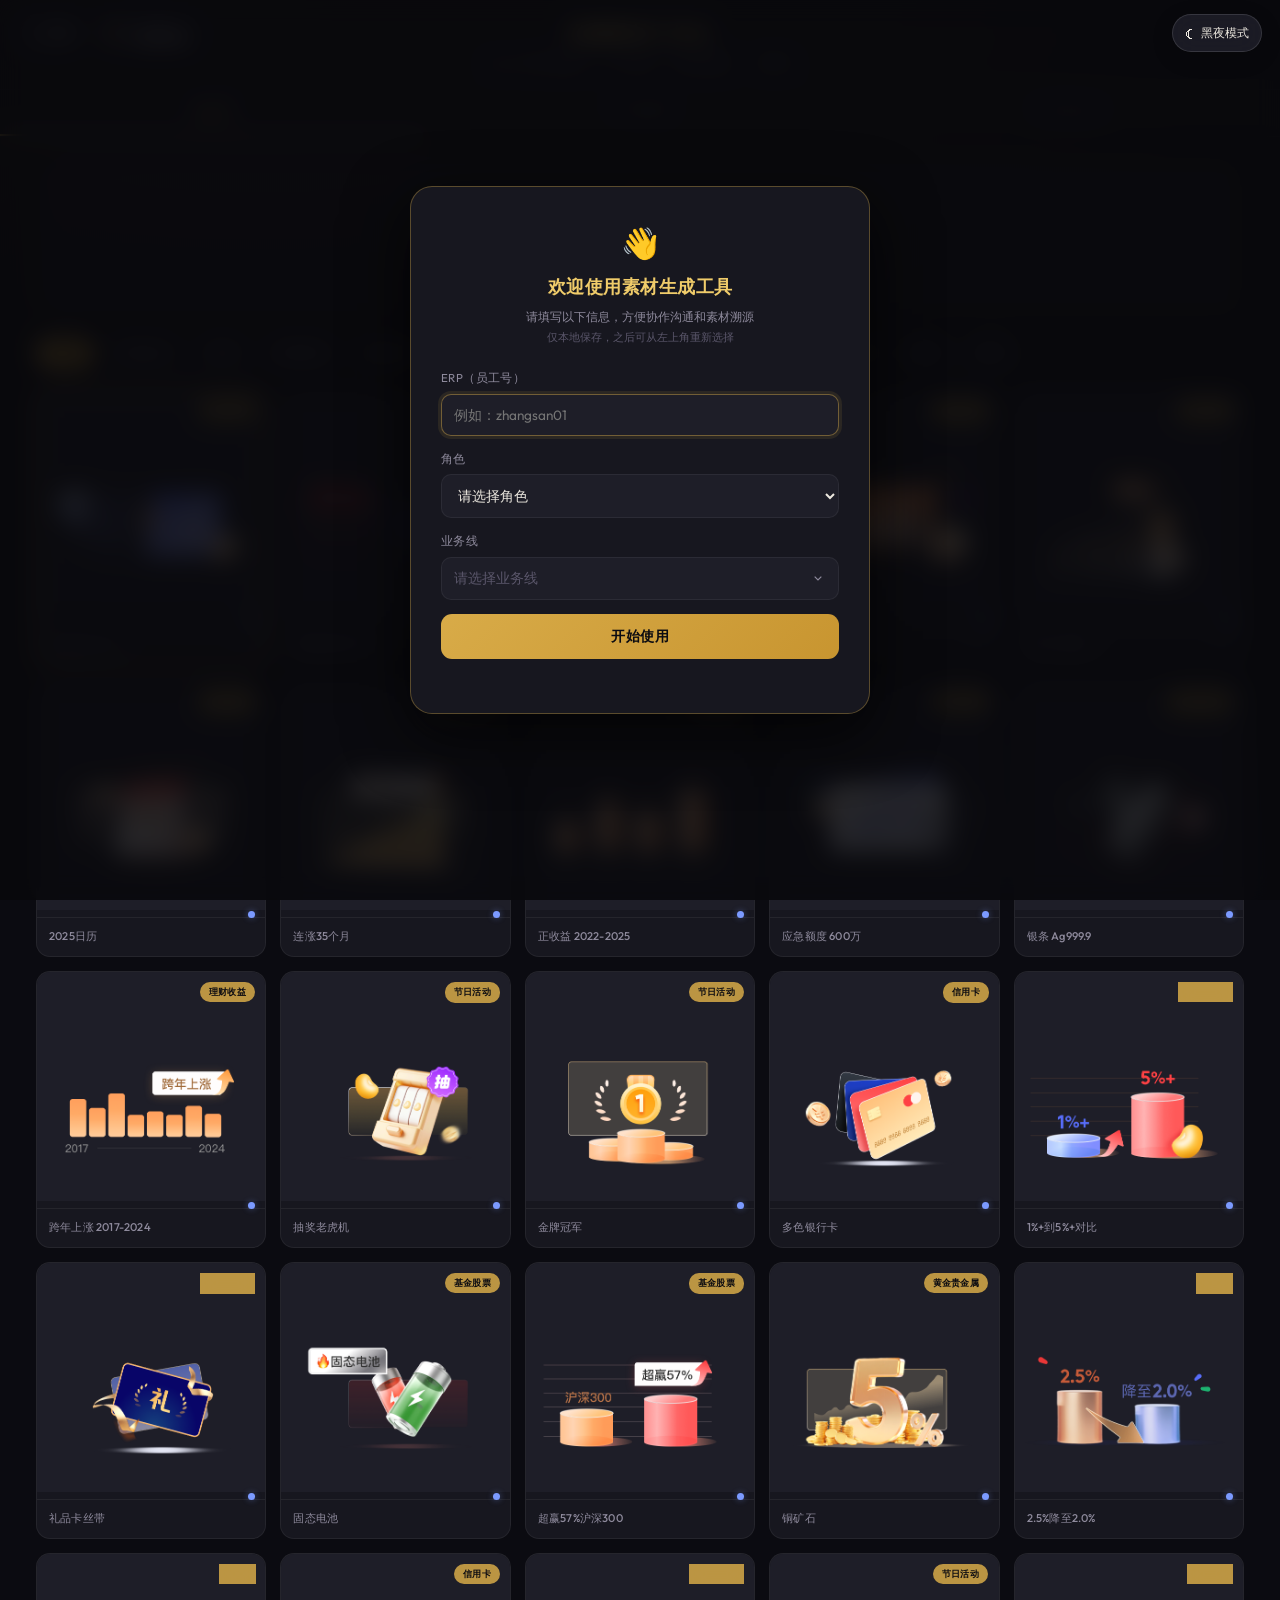
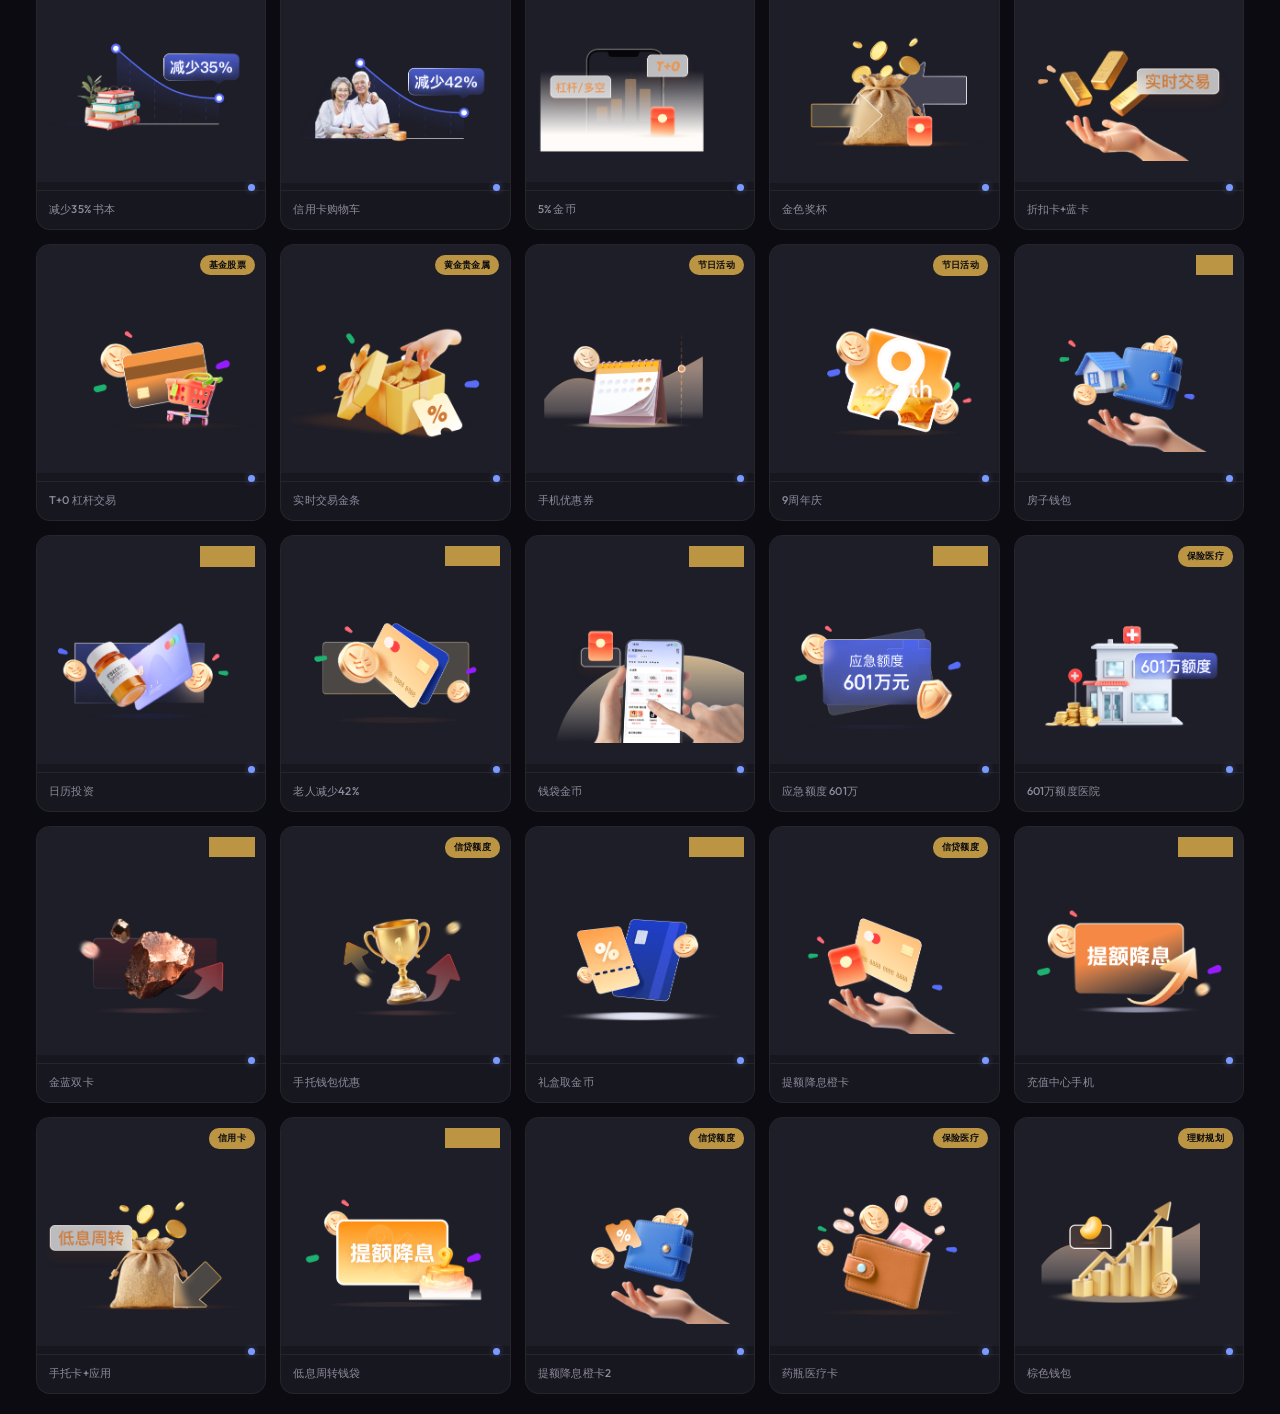
==== commit 2784b7ba: "feat: support JD Cloud GPT Image 2 gateway" ====
--- a/index.html
+++ b/index.html
@@ -1784,6 +1784,7 @@
   },
   "openai-compat":{
     models:[
+      {value:"I-A-6",label:"京东云灵境 · GPT Image 2（I-A-6）"},
       {value:"gpt-image-2",label:"gpt-image-2"},
       {value:"gpt-image-1",label:"gpt-image-1"},
       {value:"dall-e-3",label:"dall-e-3"},
@@ -2455,10 +2456,15 @@
   }else{
     generationEndpoint="https://api.openai.com/v1/images/generations";
   }
-  const isGptImage=model.startsWith("gpt-image");
+  const isGptImage=model.startsWith("gpt-image")||model==="I-A-6";
   if(refBase64&&!isGptImage) throw new Error("当前模型不支持参考图，请改用 GPT Image 2 / GPT Image 1，或关闭“生成时参考此图”");
   let resp;
-  if(refBase64){
+  const isJdCloudCompat=pv==="openai-compat"&&/modelservice\.jdcloud\.com/i.test(generationEndpoint);
+  if(refBase64&&isJdCloudCompat){
+    const editEndpoint=generationEndpoint.replace(/\/images\/generations$/, "/images/edits");
+    const body={model,prompt,image:["data:image/png;base64,"+refBase64],n:1,size,quality};
+    resp=await withTimeout(fetch(editEndpoint,{method:"POST",headers:{"Content-Type":"application/json","Authorization":"Bearer "+key},body:JSON.stringify(body)}),180000);
+  }else if(refBase64){
     const editEndpoint=generationEndpoint.replace(/\/images\/generations$/, "/images/edits");
     const form=new FormData();
     form.append("model",model);
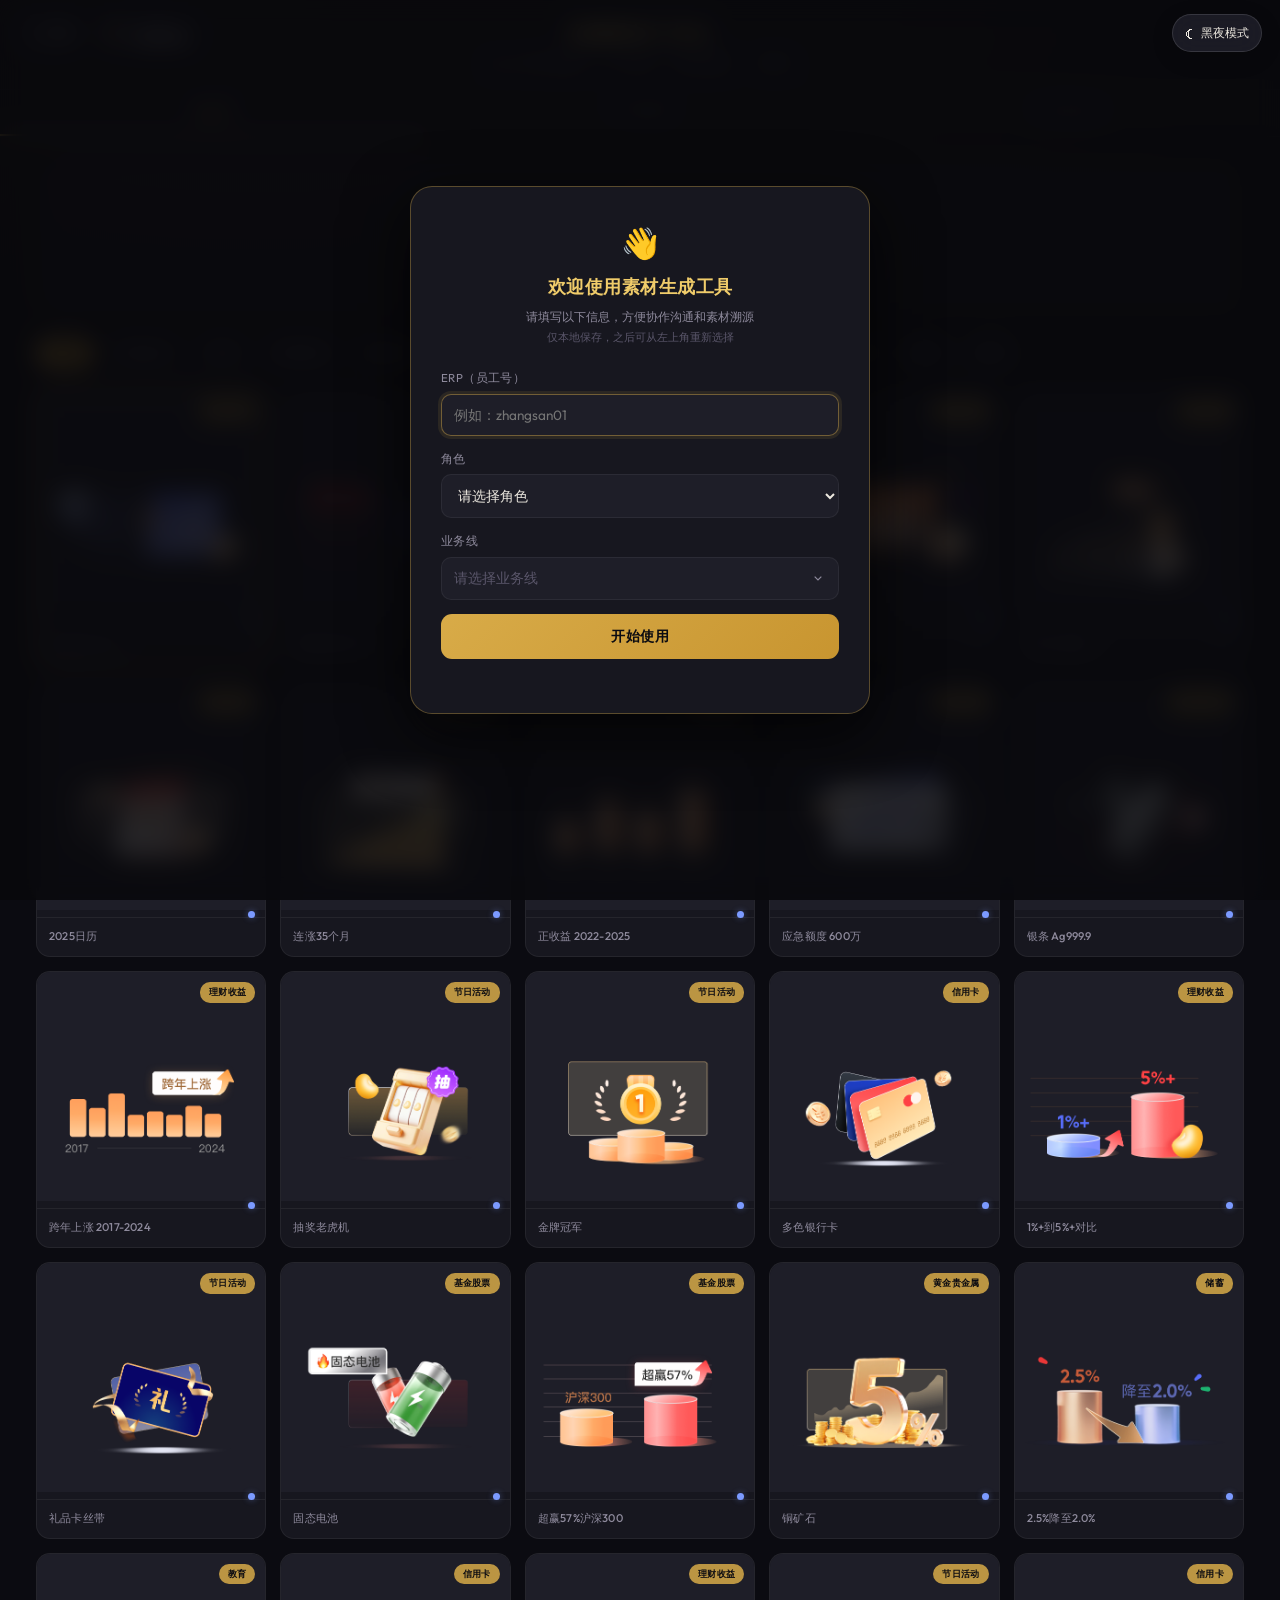
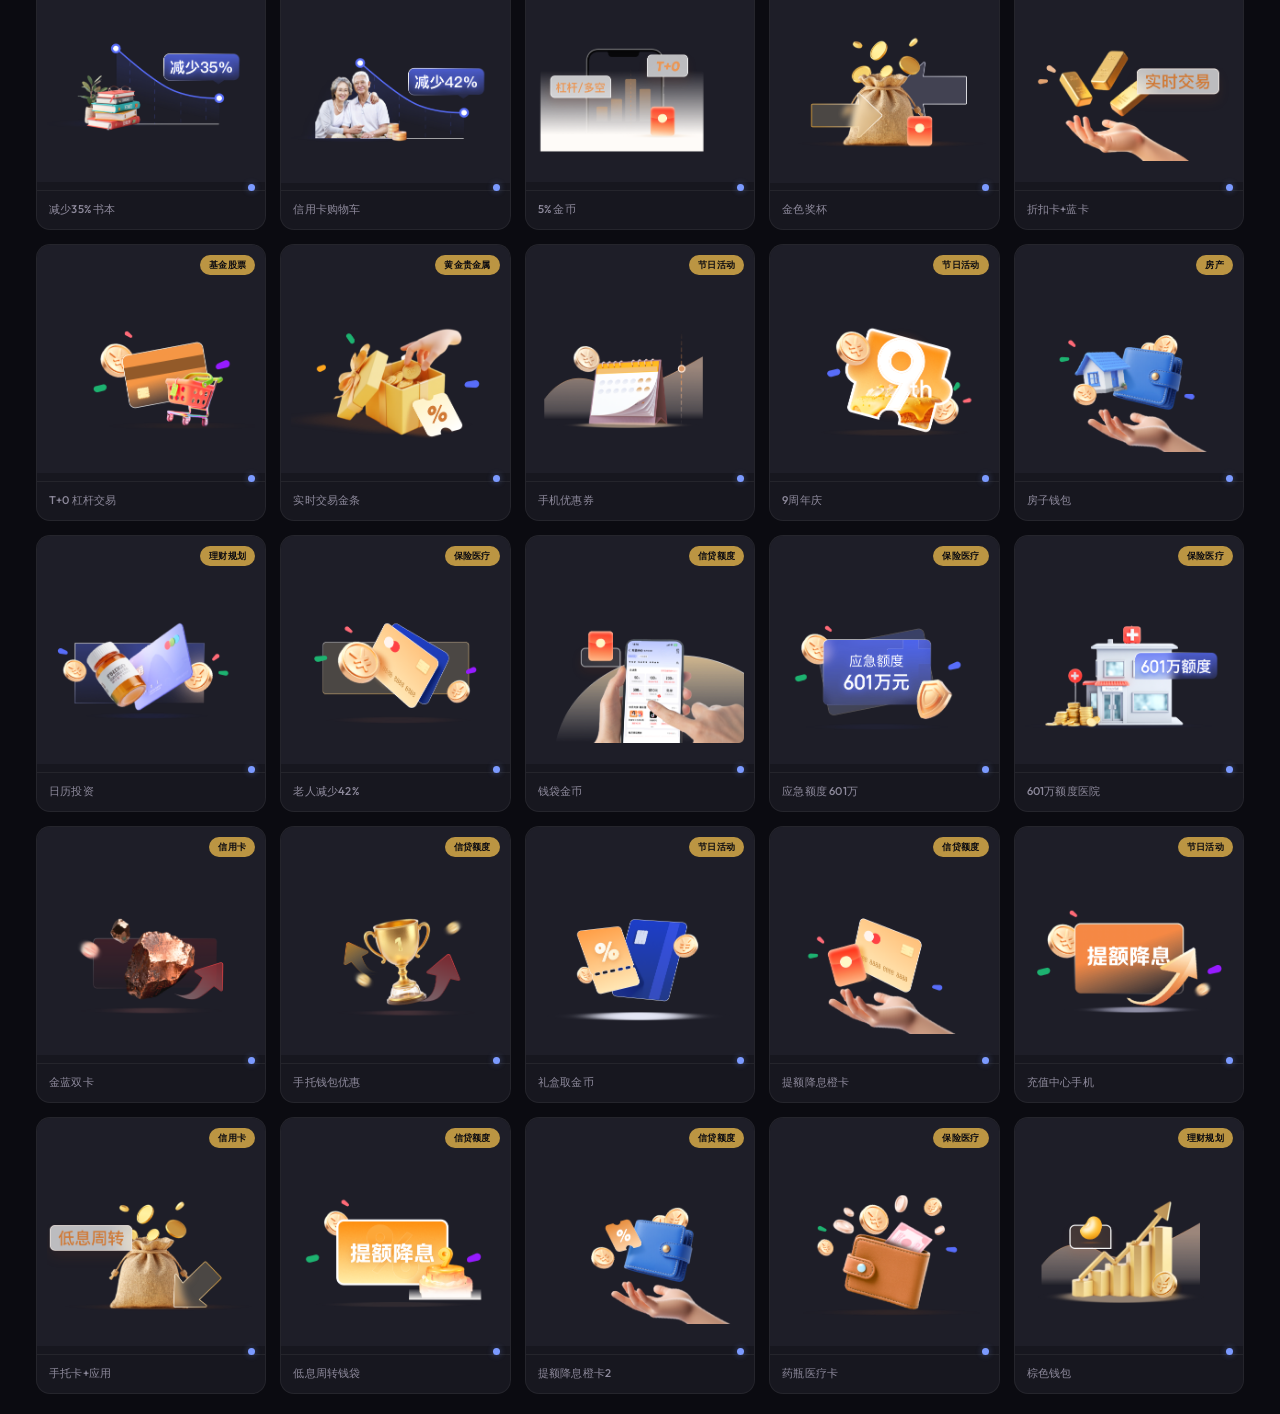
==== commit d3fac24e: "feat: connect Lingjing GPT Image 2" ====
--- a/index.html
+++ b/index.html
@@ -855,6 +855,7 @@
             <option value="gemini">Google Gemini · Nano Banana</option>
             <option value="qwen">阿里云百炼 · 万相 / Qwen Image</option>
             <option value="openai">OpenAI · GPT Image</option>
+            <option value="jdcloud-lingjing">京东云灵境 · GPT Image 2</option>
             <option value="openai-compat">OpenAI 兼容接口（中转/自建）</option>
             <option value="jimeng">即梦旧版视觉 API（兼容）</option>
           </select>
@@ -1782,6 +1783,32 @@
     keyPlaceholder:"sk-...",
     keyHint:"从 OpenAI Platform 获取 API Key",
   },
+  "jdcloud-lingjing":{
+    models:[
+      {value:"gpt-image-2",label:"GPT Image 2（灵境官方接口）"},
+    ],
+    sizes:[
+      {value:"1024x1024",label:"1024 x 1024 · 1:1（1K）"},
+      {value:"1536x1024",label:"1536 x 1024 · 3:2（1K）"},
+      {value:"1024x1536",label:"1024 x 1536 · 2:3（1K）"},
+      {value:"1408x1056",label:"1408 x 1056 · 4:3（1K）"},
+      {value:"1056x1408",label:"1056 x 1408 · 3:4（1K）"},
+      {value:"1536x864",label:"1536 x 864 · 16:9（1K）"},
+      {value:"864x1536",label:"864 x 1536 · 9:16（1K）"},
+      {value:"2048x2048",label:"2048 x 2048 · 1:1（2K）"},
+      {value:"2048x1152",label:"2048 x 1152 · 16:9（2K）"},
+      {value:"1152x2048",label:"1152 x 2048 · 9:16（2K）"},
+      {value:"3840x2160",label:"3840 x 2160 · 16:9（4K）"},
+      {value:"2160x3840",label:"2160 x 3840 · 9:16（4K）"},
+    ],
+    qualities:[
+      {value:"medium",label:"标准画质（推荐）"},
+      {value:"high",label:"高画质"},
+      {value:"low",label:"低画质（快速）"},
+    ],
+    keyPlaceholder:"sk-...",
+    keyHint:"填写京东云灵境 AppKey；仅保存在当前浏览器本地",
+  },
   "openai-compat":{
     models:[
       {value:"I-A-6",label:"京东云灵境 · GPT Image 2（I-A-6）"},
@@ -1837,6 +1864,11 @@
     2. 点击「Create new secret key」，得到一段以 <code>sk-</code> 开头的字符串<br>
     3. 粘贴到上方 API Key 框<br>
     <span style="color:var(--muted)">⚠ GPT Image 模型可能要求组织验证；国内网络通常需要代理。选择参考图时会自动切换到 <code>/images/edits</code>。</span>`,
+  "jdcloud-lingjing":`<b>京东云灵境 · GPT Image 2</b><br>
+    1. 使用灵境平台分配的 AppKey（通常以 <code>sk-</code> 开头）<br>
+    2. 工作台通过本站受限转发接口调用官方 <code>apiId 603</code><br>
+    3. 支持 1K / 2K / 4K、多种比例以及低 / 标准 / 高画质<br>
+    <span style="color:var(--muted)">🔒 Key 只保存在当前浏览器，不会写入网页代码或部署文件。当前素材库图片是本地文件，不能直接作为灵境公网参考图。</span>`,
   "openai-compat":`<b>OpenAI 兼容接口（中转/自建）</b><br>
     1. 把代理服务方提供给你的 Key 粘到上方<br>
     2. 在「自定义 API 地址」里填代理域名（通常长这样：<code>https://xxx.com/v1/images/generations</code>）<br>
@@ -1970,6 +2002,8 @@
     if(!k.startsWith("sk-")) return "通义千问 Key 通常以 sk- 开头，请检查是否复制完整";
   }else if(pv==="openai"){
     if(!k.startsWith("sk-")) return "OpenAI Key 通常以 sk- 开头";
+  }else if(pv==="jdcloud-lingjing"){
+    if(!k.startsWith("sk-")) return "灵境 AppKey 通常以 sk- 开头";
   }
   return "";
 }
@@ -2060,6 +2094,18 @@
         showApiDetail("err",detail);
         toast("即梦连接失败");return;
       }
+    }else if(pv==="jdcloud-lingjing"){
+      const check=await jdcloudLingjingRequest("query",{genTaskId:"codex-connection-check"},key);
+      const code=check?.error?.code;
+      if(code===21||/task_not_exist/i.test(check?.error?.message||"")){
+        label.innerHTML='<span class="status-dot ok"></span>✓ 连接成功（灵境）';
+        showApiDetail("ok","<b>✓ AppKey 有效，GPT Image 2 服务已连接</b><br>密钥已保存在当前浏览器本地，可以开始生成图片了。");
+        toast("灵境 GPT Image 2 连接正常");return;
+      }
+      if(check?.error) throw new Error(check.error.message||("灵境错误码 "+code));
+      label.innerHTML='<span class="status-dot ok"></span>✓ 连接成功（灵境）';
+      showApiDetail("ok","<b>✓ AppKey 有效，GPT Image 2 服务已连接</b>");
+      toast("灵境 GPT Image 2 连接正常");return;
     }else if(pv==="seedream"){
       r=await fetch("https://ark.cn-beijing.volces.com/api/v3/models",{headers:{"Authorization":"Bearer "+key}});
     }else if(pv==="gemini"){
@@ -2199,6 +2245,7 @@
     gemini:{banner:"4:3","home-large":"1:1","home-small":"1:1"},
     jimeng:{banner:"1024x1024","home-large":"1024x1024","home-small":"1024x1024"},
     openai:{banner:"1024x1024","home-large":"1024x1024","home-small":"1024x1024"},
+    "jdcloud-lingjing":{banner:"1408x1056","home-large":"1024x1024","home-small":"1024x1024"},
     "openai-compat":{banner:"1024x1024","home-large":"1024x1024","home-small":"1024x1024"},
   };
   const desired=candidates[pv]?.[placement];
@@ -2343,6 +2390,46 @@
   return new Blob([bytes],{type:mimeType});
 }
 
+function jdcloudLingjingProxyUrl(){
+  return location.protocol==="file:"
+    ?"https://sucai-design.netlify.app/.netlify/functions/jdcloud-image"
+    :"/.netlify/functions/jdcloud-image";
+}
+
+async function jdcloudLingjingRequest(action,payload,key=getGenerationKey()){
+  const resp=await withTimeout(fetch(jdcloudLingjingProxyUrl(),{
+    method:"POST",
+    headers:{"Content-Type":"application/json","Authorization":"Bearer "+key},
+    body:JSON.stringify({action,...payload})
+  }),30000);
+  const json=await resp.json().catch(()=>({}));
+  if(!resp.ok) throw new Error(json.error?.message||json.message||("HTTP "+resp.status));
+  return json;
+}
+
+async function callJdcloudLingjing(prompt,refBase64,size,quality){
+  if(refBase64) throw new Error("灵境参考图必须是公网 URL；请先关闭“生成时参考此图”，再使用文生图");
+  const submitted=await jdcloudLingjingRequest("submit",{prompt,size,quality,background:"auto"});
+  if(submitted?.error) throw new Error(submitted.error.message||"灵境任务提交失败");
+  const submitResult=submitted?.result?.result||{};
+  if(!submitResult.success||!submitResult.genTaskId) throw new Error(submitResult.error||submitResult.exactError||"灵境未返回任务 ID");
+  const taskId=String(submitResult.genTaskId);
+  const deadline=Date.now()+240000;
+  while(Date.now()<deadline){
+    await sleep(3000);
+    const queried=await jdcloudLingjingRequest("query",{genTaskId:taskId});
+    if(queried?.error) throw new Error(queried.error.message||"灵境任务查询失败");
+    const task=queried?.result?.result||{};
+    const image=task.taskResults?.find(item=>item?.url||item?.frameUrl);
+    if(image) return image.url||image.frameUrl;
+    if(task.finishedTime||task.taskStatus===4){
+      const reason=task.errMsg||task.error||task.taskResults?.[0]?.errorReason;
+      throw new Error(reason||"灵境任务已结束，但未返回图片");
+    }
+  }
+  throw new Error("灵境生成超时，请稍后重试");
+}
+
 async function callImageApi(prompt,refBase64){
   const key=getGenerationKey();
   if(!key) throw new Error("请先填写 API Key");
@@ -2350,6 +2437,11 @@
   const model=$("#aiModel").value;
   const size=$("#aiSize").value;
   const quality=$("#aiQuality").value;
+
+  /* ── 京东云灵境 · GPT Image 2 ── */
+  if(pv==="jdcloud-lingjing"){
+    return callJdcloudLingjing(prompt,refBase64,size,quality);
+  }
 
   /* ── 火山方舟 · Seedream ── */
   if(pv==="seedream"){
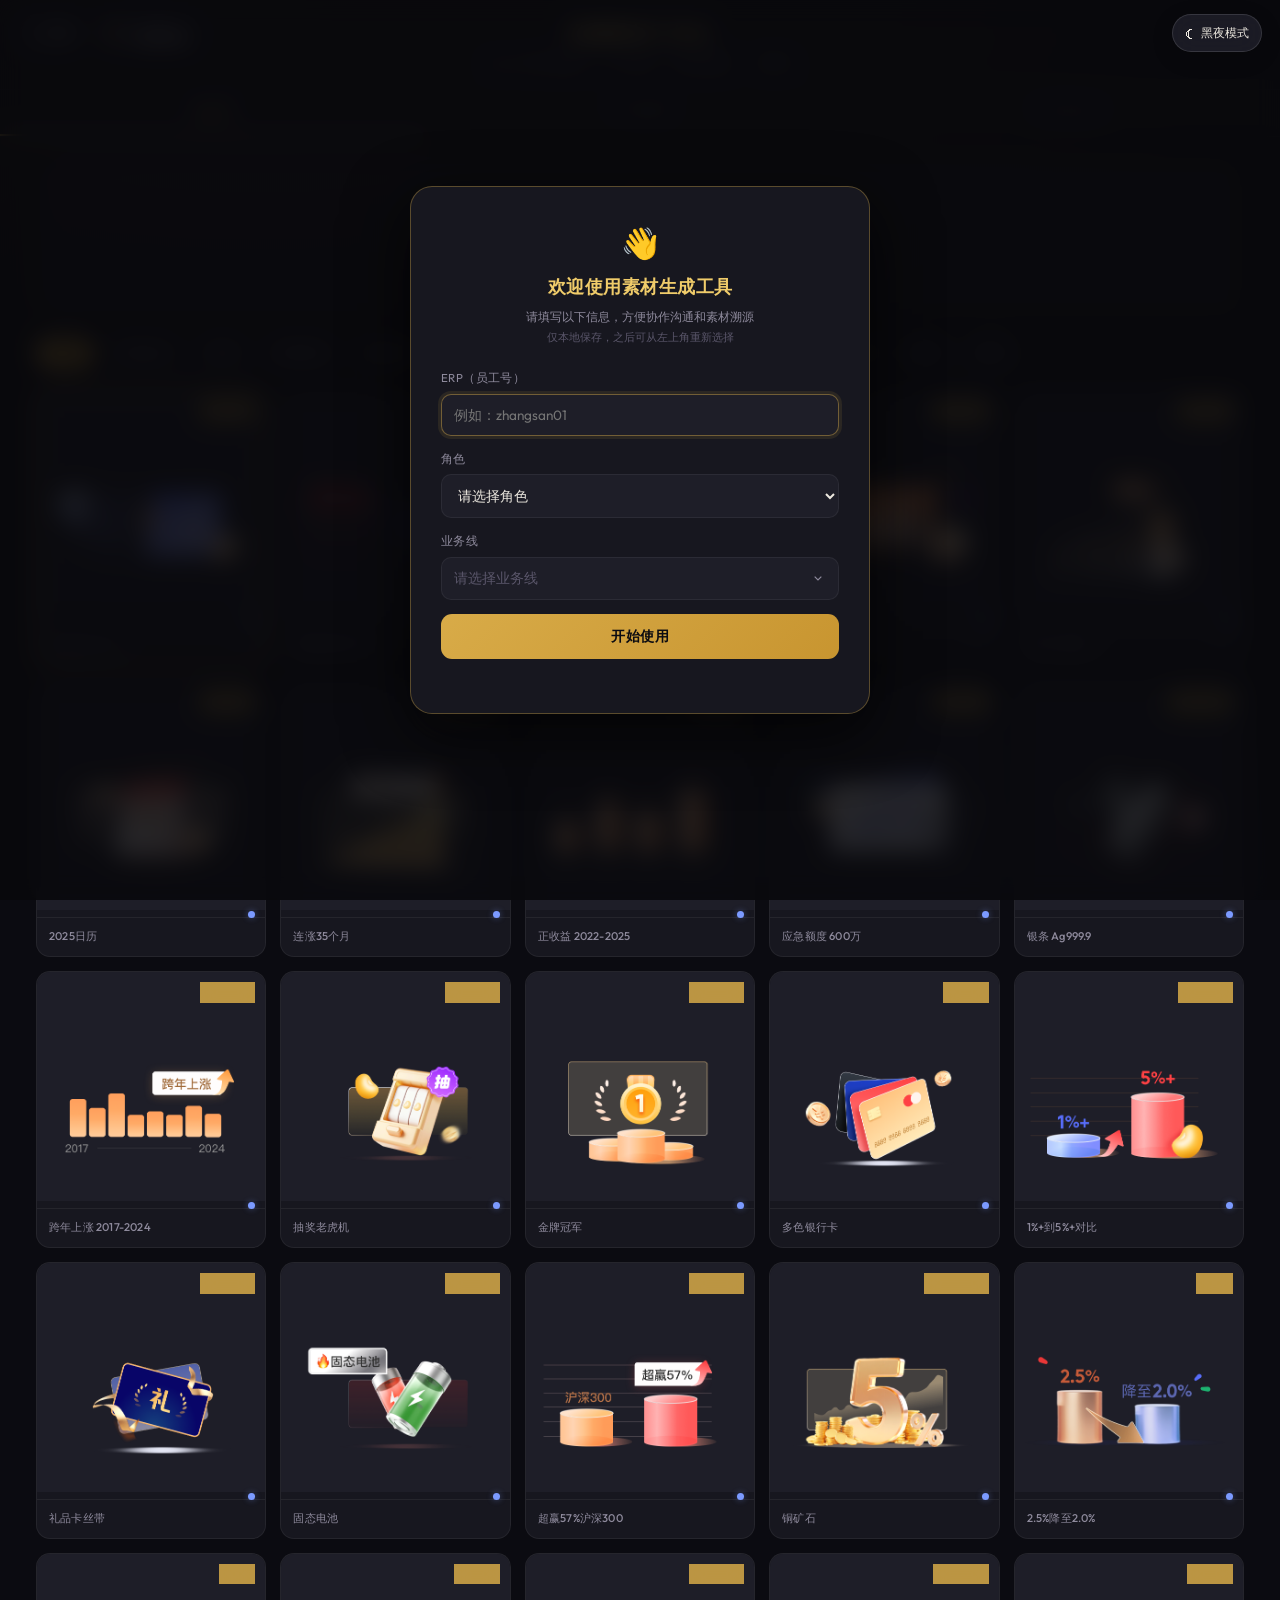
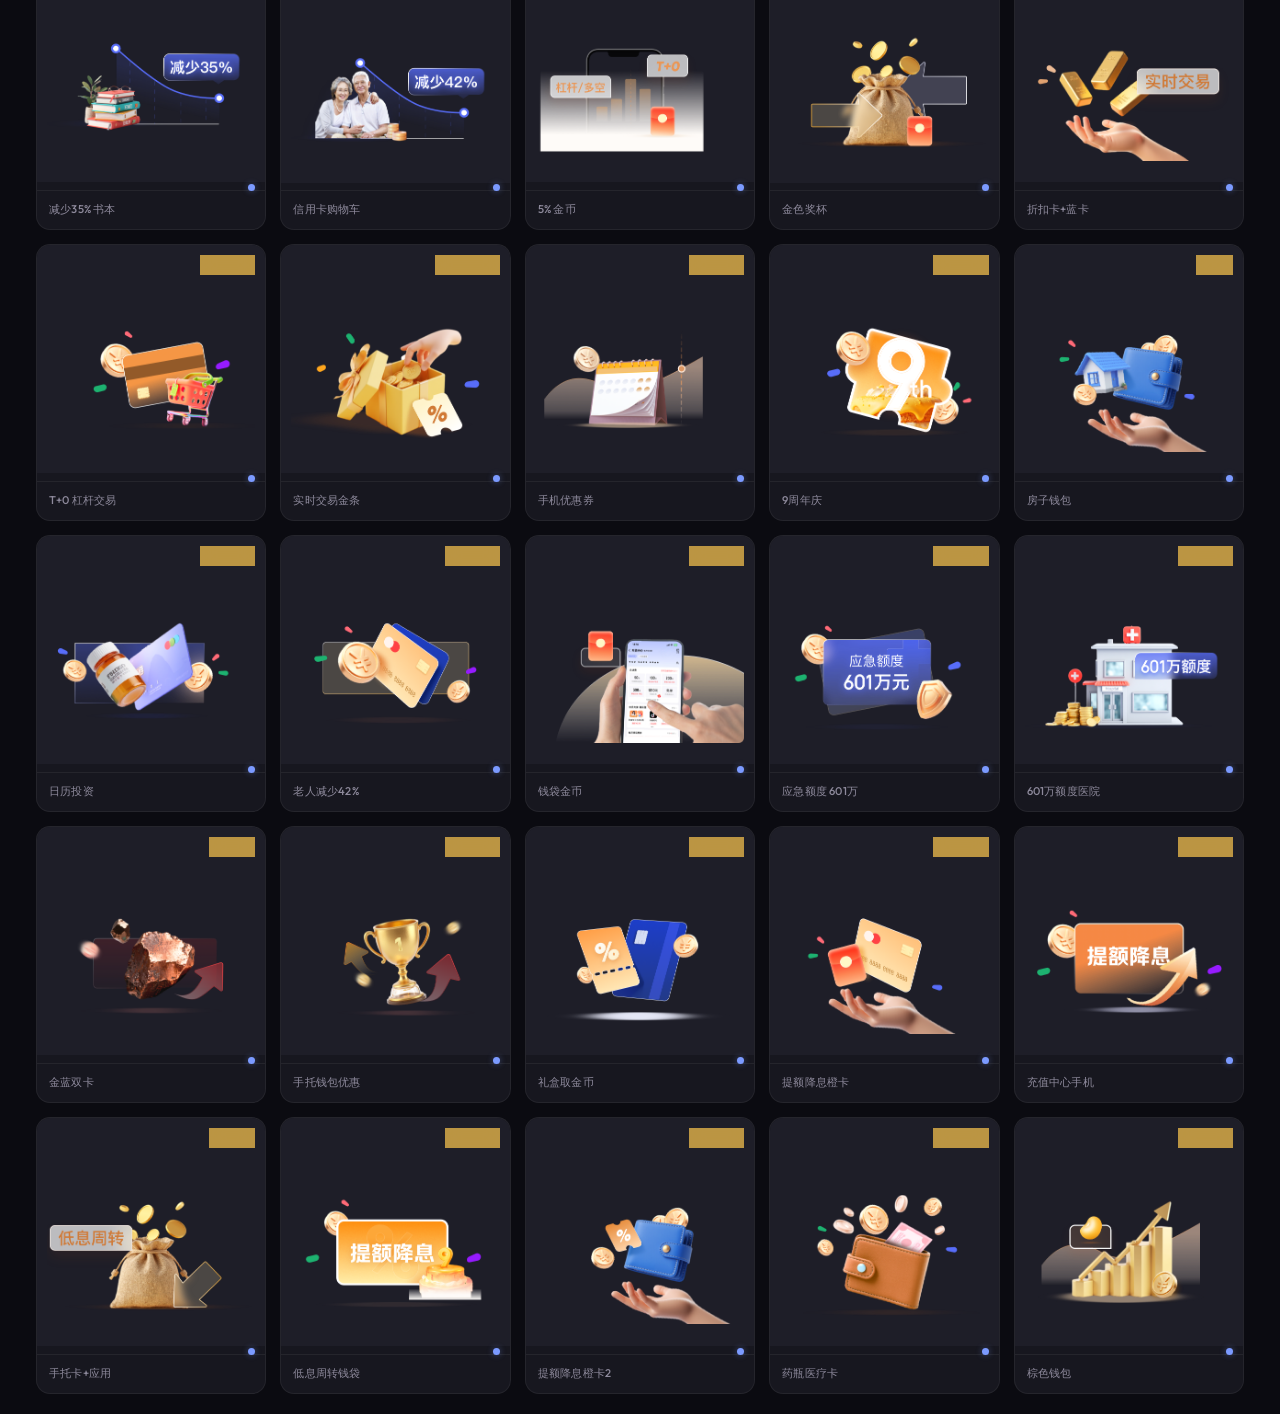
==== commit 5ad8ad85: "fix: proxy Lingjing images for operator resizing" ====
--- a/index.html
+++ b/index.html
@@ -2396,6 +2396,10 @@
     :"/.netlify/functions/jdcloud-image";
 }
 
+function jdcloudLingjingImageProxyUrl(imageUrl){
+  return jdcloudLingjingProxyUrl()+"?image="+encodeURIComponent(imageUrl);
+}
+
 async function jdcloudLingjingRequest(action,payload,key=getGenerationKey()){
   const resp=await withTimeout(fetch(jdcloudLingjingProxyUrl(),{
     method:"POST",
@@ -2421,7 +2425,7 @@
     if(queried?.error) throw new Error(queried.error.message||"灵境任务查询失败");
     const task=queried?.result?.result||{};
     const image=task.taskResults?.find(item=>item?.url||item?.frameUrl);
-    if(image) return image.url||image.frameUrl;
+    if(image) return jdcloudLingjingImageProxyUrl(image.url||image.frameUrl);
     if(task.finishedTime||task.taskStatus===4){
       const reason=task.errMsg||task.error||task.taskResults?.[0]?.errorReason;
       throw new Error(reason||"灵境任务已结束，但未返回图片");
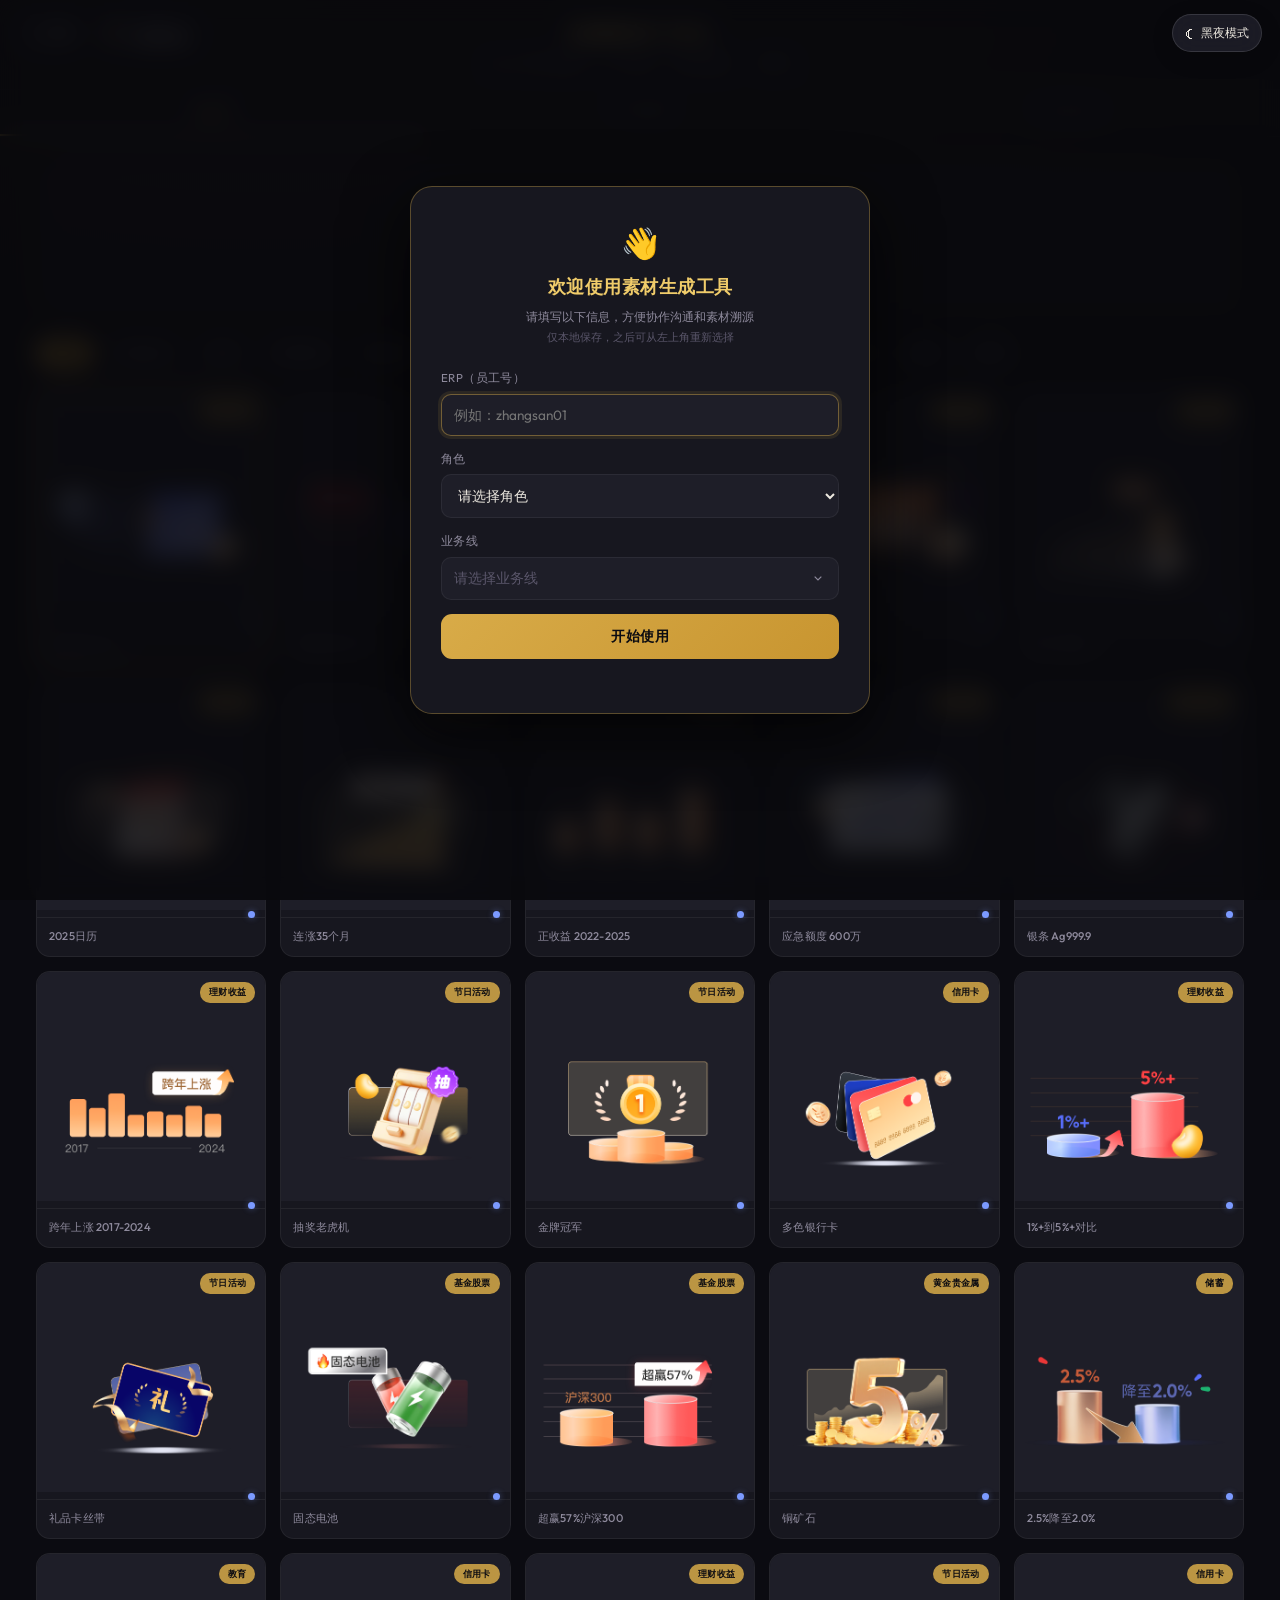
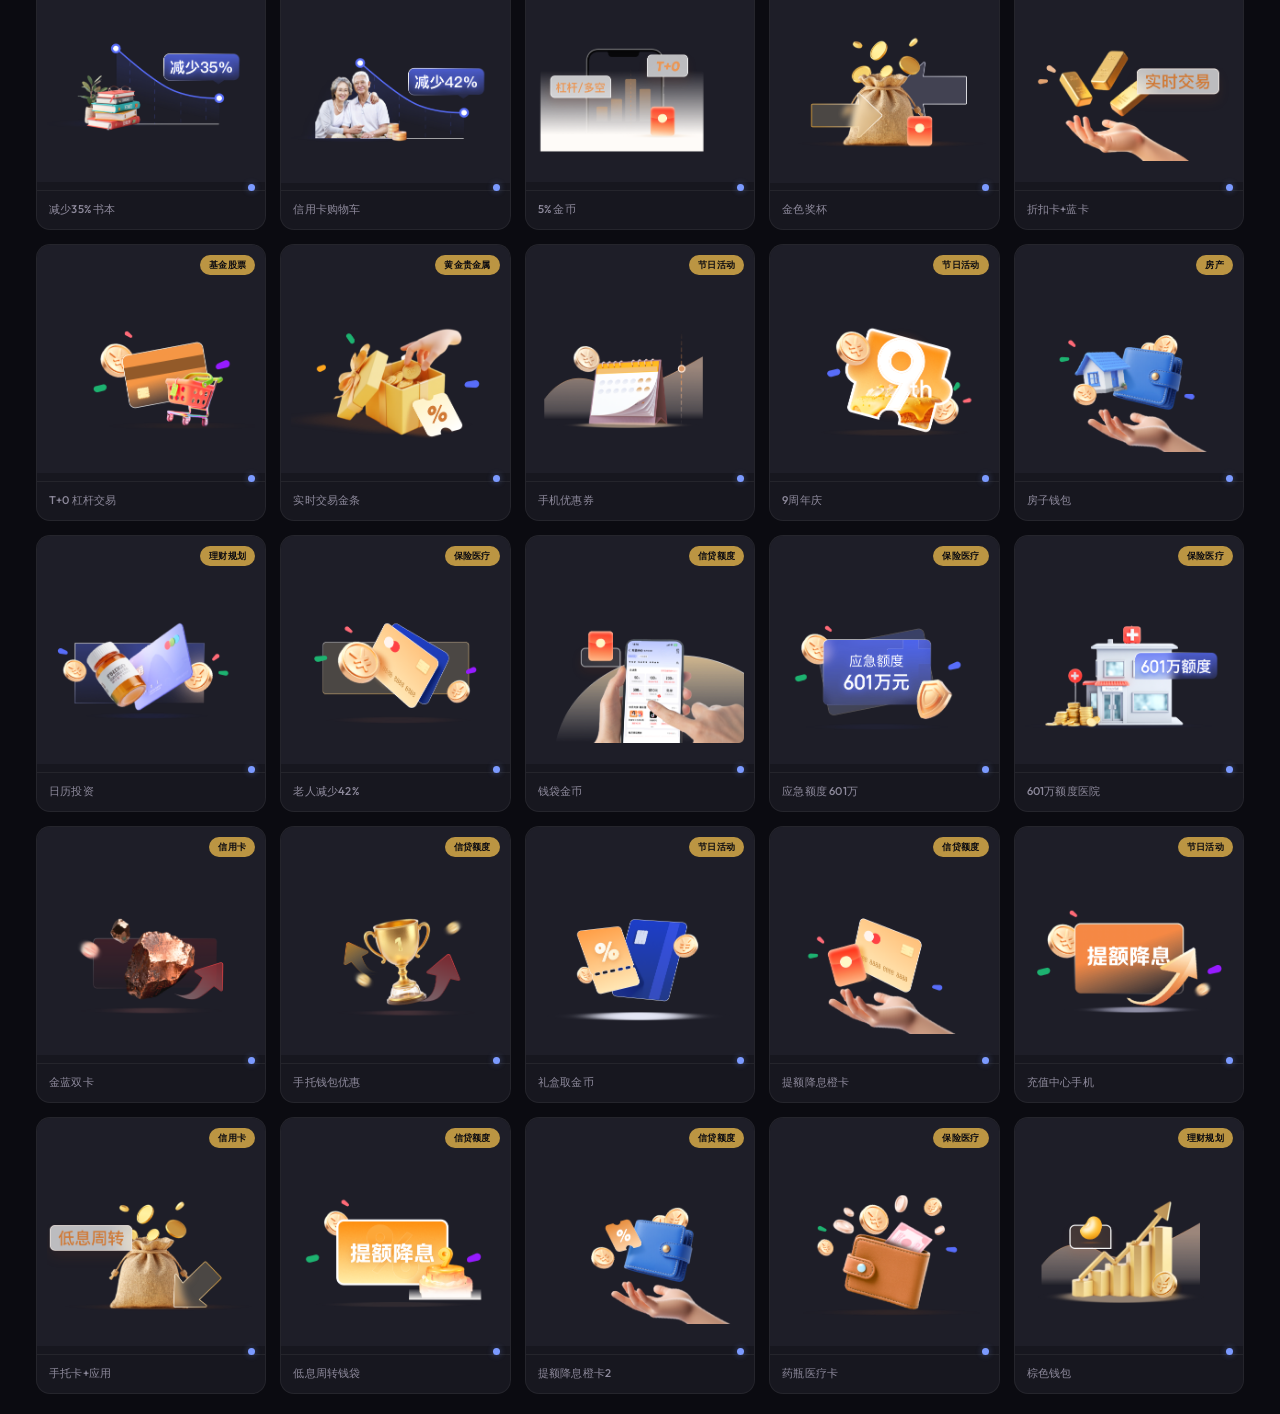
==== commit 19eca76f: "feat: expand operator sizes and batch counts" ====
--- a/index.html
+++ b/index.html
@@ -180,8 +180,20 @@
 .placement-shape.banner{width:48px;height:41px}.placement-shape.large{width:46px;height:43px}.placement-shape.small{width:38px;height:38px}
 .placement-copy strong{display:block;font-size:.78rem;line-height:1.35;margin-bottom:5px}
 .placement-copy small{color:var(--muted);font-size:.66rem}
+.operator-batch-row{
+  display:flex;align-items:center;justify-content:space-between;gap:18px;margin-top:18px;padding:14px 16px;
+  border:1px solid var(--border);border-radius:13px;background:linear-gradient(135deg,var(--elevated),rgba(216,171,72,.035));
+}
+.operator-batch-copy strong{display:block;color:var(--text);font-size:.76rem;margin-bottom:4px}
+.operator-batch-copy span{display:block;color:var(--muted);font-size:.63rem;line-height:1.45}
+#operatorBatchCount{
+  width:148px;min-width:148px;height:40px;padding:0 34px 0 13px;border:1px solid var(--border-active);border-radius:10px;
+  background-color:var(--surface);color:var(--text);font:600 .76rem "Outfit","PingFang SC",sans-serif;outline:none;cursor:pointer;
+}
+#operatorBatchCount:focus{border-color:var(--gold);box-shadow:0 0 0 3px var(--gold-dim)}
 .operator-actions{display:flex;align-items:center;gap:14px;margin-top:24px}
 #btnOperatorGenerate{min-width:156px;justify-content:center;font-size:.9rem;padding:12px 24px}
+#btnOperatorStop{display:none}
 .operator-service-status{font-size:.7rem;color:var(--muted)}
 .operator-service-status.ready{color:var(--green)}
 .operator-service-status.error{color:var(--red)}
@@ -191,6 +203,7 @@
 .gen-dim-row{padding:8px 12px 0;display:flex;align-items:center;gap:6px}
 @media(max-width:720px){
   .operator-creator{padding:22px!important}.placement-grid{grid-template-columns:1fr}.placement-card{min-height:82px}
+  .operator-batch-row{align-items:flex-start;flex-direction:column}.operator-batch-row #operatorBatchCount{width:100%}
   .operator-actions{align-items:stretch;flex-direction:column}.operator-actions .btn{width:100%}
 }
 
@@ -818,19 +831,35 @@
     <div class="placement-grid" id="operatorPlacements" role="radiogroup" aria-label="素材投放位置">
       <button class="placement-card" type="button" role="radio" aria-checked="false" data-placement="banner">
         <span class="placement-check">✓</span><span class="placement-shape-wrap"><span class="placement-shape banner"></span></span>
-        <span class="placement-copy"><strong>Banner</strong><small>200 × 170 px</small></span>
+        <span class="placement-copy"><strong>Banner</strong><small>400 × 400 px</small></span>
       </button>
       <button class="placement-card" type="button" role="radio" aria-checked="false" data-placement="home-large">
         <span class="placement-check">✓</span><span class="placement-shape-wrap"><span class="placement-shape large"></span></span>
-        <span class="placement-copy"><strong>首页二屏一拖二大卡</strong><small>170 × 160 px</small></span>
+        <span class="placement-copy"><strong>首页二屏一拖二大卡</strong><small>460 × 410 px</small></span>
       </button>
       <button class="placement-card" type="button" role="radio" aria-checked="false" data-placement="home-small">
         <span class="placement-check">✓</span><span class="placement-shape-wrap"><span class="placement-shape small"></span></span>
-        <span class="placement-copy"><strong>首页二屏一拖二小卡</strong><small>80 × 80 px</small></span>
+        <span class="placement-copy"><strong>首页二屏一拖二小卡</strong><small>225 × 225 px</small></span>
       </button>
     </div>
+    <div class="operator-batch-row">
+      <div class="operator-batch-copy">
+        <strong>本次生成数量</strong>
+        <span>大批量任务将逐张生成，可随时停止，已完成的素材会保留</span>
+      </div>
+      <select id="operatorBatchCount" aria-label="本次生成数量">
+        <option value="1" selected>1 张</option>
+        <option value="2">2 张</option>
+        <option value="4">4 张</option>
+        <option value="8">8 张</option>
+        <option value="20">20 张</option>
+        <option value="50">50 张</option>
+        <option value="100">100 张</option>
+      </select>
+    </div>
     <div class="operator-actions">
-      <button class="btn btn-primary" id="btnOperatorGenerate" type="button">生成可用素材</button>
+      <button class="btn btn-primary" id="btnOperatorGenerate" type="button">生成 1 张素材</button>
+      <button class="btn btn-red" id="btnOperatorStop" type="button">停止生成</button>
       <span class="operator-service-status" id="operatorServiceStatus">正在检查生成服务…</span>
     </div>
     <div class="operator-rule-note">
@@ -1004,11 +1033,11 @@
         <select id="aiBatchCount">
           <option value="1">1 张</option>
           <option value="2">2 张</option>
-          <option value="3">3 张</option>
           <option value="4" selected>4 张</option>
-          <option value="6">6 张</option>
           <option value="8">8 张</option>
-          <option value="10">10 张</option>
+          <option value="20">20 张</option>
+          <option value="50">50 张</option>
+          <option value="100">100 张</option>
         </select>
       </div>
       <div class="field">
@@ -2178,9 +2207,9 @@
 
 /* ══════════════════════ OPERATOR QUICK CREATOR ══════════════════════ */
 const OPERATOR_PLACEMENTS={
-  banner:{label:"Banner",width:200,height:170},
-  "home-large":{label:"首页二屏一拖二大卡",width:170,height:160},
-  "home-small":{label:"首页二屏一拖二小卡",width:80,height:80},
+  banner:{label:"Banner",width:400,height:400},
+  "home-large":{label:"首页二屏一拖二大卡",width:460,height:410},
+  "home-small":{label:"首页二屏一拖二小卡",width:225,height:225},
 };
 let operatorPlacement="";
 let operatorGenerationContext=null;
@@ -2239,13 +2268,24 @@
   };
 });
 
+$("#operatorBatchCount").onchange=()=>{
+  const count=+$("#operatorBatchCount").value||1;
+  $("#btnOperatorGenerate").textContent=`生成 ${count} 张素材`;
+};
+
+$("#btnOperatorStop").onclick=()=>{
+  genStopped=true;
+  $("#operatorServiceStatus").className="operator-service-status error";
+  $("#operatorServiceStatus").textContent="将在当前图片完成后停止…";
+};
+
 function setClosestGenerationRatio(placement){
   const pv=$("#aiProvider").value;
   const candidates={
-    gemini:{banner:"4:3","home-large":"1:1","home-small":"1:1"},
+    gemini:{banner:"1:1","home-large":"1:1","home-small":"1:1"},
     jimeng:{banner:"1024x1024","home-large":"1024x1024","home-small":"1024x1024"},
     openai:{banner:"1024x1024","home-large":"1024x1024","home-small":"1024x1024"},
-    "jdcloud-lingjing":{banner:"1408x1056","home-large":"1024x1024","home-small":"1024x1024"},
+    "jdcloud-lingjing":{banner:"1024x1024","home-large":"1024x1024","home-small":"1024x1024"},
     "openai-compat":{banner:"1024x1024","home-large":"1024x1024","home-small":"1024x1024"},
   };
   const desired=candidates[pv]?.[placement];
@@ -2275,14 +2315,17 @@
   if(!operatorPlacement){status.className="operator-service-status error";status.textContent="请选择素材投放位置";return}
   if(!getGenerationKey()){updateOperatorServiceStatus();return}
   const spec=OPERATOR_PLACEMENTS[operatorPlacement];
+  const batchCount=+$("#operatorBatchCount").value||1;
   let embeddedPrompt=buildEmbeddedSkillPrompt(copy,operatorPlacement);
   if(pickedAsset)embeddedPrompt+=` 视觉灵感可参考素材“${pickedAsset.label}”，仅提取其核心视觉符号与质感，不复制其中的文字、数字、Logo或复杂构图。`;
-  operatorGenerationContext={copy,placement:operatorPlacement,...spec,prompt:embeddedPrompt};
+  operatorGenerationContext={copy,placement:operatorPlacement,...spec,prompt:embeddedPrompt,count:batchCount};
   $("#aiFinalPrompt").value=operatorGenerationContext.prompt;
-  $("#aiBatchCount").value="1";$("#aiDelay").value="0";
+  $("#aiBatchCount").value=String(batchCount);$("#aiDelay").value="0";
   setClosestGenerationRatio(operatorPlacement);
-  status.className="operator-service-status ready";status.textContent=`正在生成 ${spec.width} × ${spec.height} px 素材…`;
+  status.className="operator-service-status ready";status.textContent=`正在生成 1/${batchCount} · ${spec.width} × ${spec.height} px`;
   $("#btnOperatorGenerate").disabled=true;
+  $("#operatorBatchCount").disabled=true;
+  $("#btnOperatorStop").style.display="inline-flex";
   $("#btnGenerate").click();
   setTimeout(()=>$("#sectionGenerated").scrollIntoView({behavior:"smooth",block:"start"}),120);
 };
@@ -2661,6 +2704,11 @@
     renderGenResults();
     $("#genProgressFill").style.width=((i)/count*100)+"%";
     $("#genStatus").textContent=`正在生成第 ${i+1}/${count} 张…`;
+    if(operatorRunContext){
+      const operatorStatus=$("#operatorServiceStatus");
+      operatorStatus.className="operator-service-status ready";
+      operatorStatus.textContent=`正在生成 ${i+1}/${count} · ${operatorRunContext.width} × ${operatorRunContext.height} px`;
+    }
 
     const _provider=$("#aiProvider").value;
     const _model=$("#aiModel")?.value||"";
@@ -2699,10 +2747,20 @@
   $("#genStatus").textContent=genStopped?"已停止":"全部完成";
   if(operatorRunContext){
     const operatorStatus=$("#operatorServiceStatus");
-    const operatorSucceeded=genResults.slice(runStartIndex).some(result=>result.status==="done");
-    operatorStatus.className="operator-service-status "+(!genStopped&&operatorSucceeded?"ready":"error");
-    operatorStatus.textContent=genStopped?"生成已停止":operatorSucceeded?`生成完成 · ${operatorRunContext.width} × ${operatorRunContext.height} px`:"生成失败，请联系管理员检查生成服务";
+    const operatorResults=genResults.slice(runStartIndex);
+    const successCount=operatorResults.filter(result=>result.status==="done").length;
+    const failedCount=operatorResults.filter(result=>result.status==="failed").length;
+    operatorStatus.className="operator-service-status "+(!genStopped&&successCount>0?"ready":"error");
+    operatorStatus.textContent=genStopped
+      ?`已停止 · 完成 ${successCount}/${operatorRunContext.count}`
+      :successCount===operatorRunContext.count
+        ?`生成完成 · ${successCount} 张 · ${operatorRunContext.width} × ${operatorRunContext.height} px`
+        :successCount>0
+          ?`完成 ${successCount}/${operatorRunContext.count} · ${failedCount} 张失败`
+          :"生成失败，请联系管理员检查生成服务";
     $("#btnOperatorGenerate").disabled=false;
+    $("#operatorBatchCount").disabled=false;
+    $("#btnOperatorStop").style.display="none";
   }
   toast(genStopped?"已停止生成":"批量生成完成");
 };
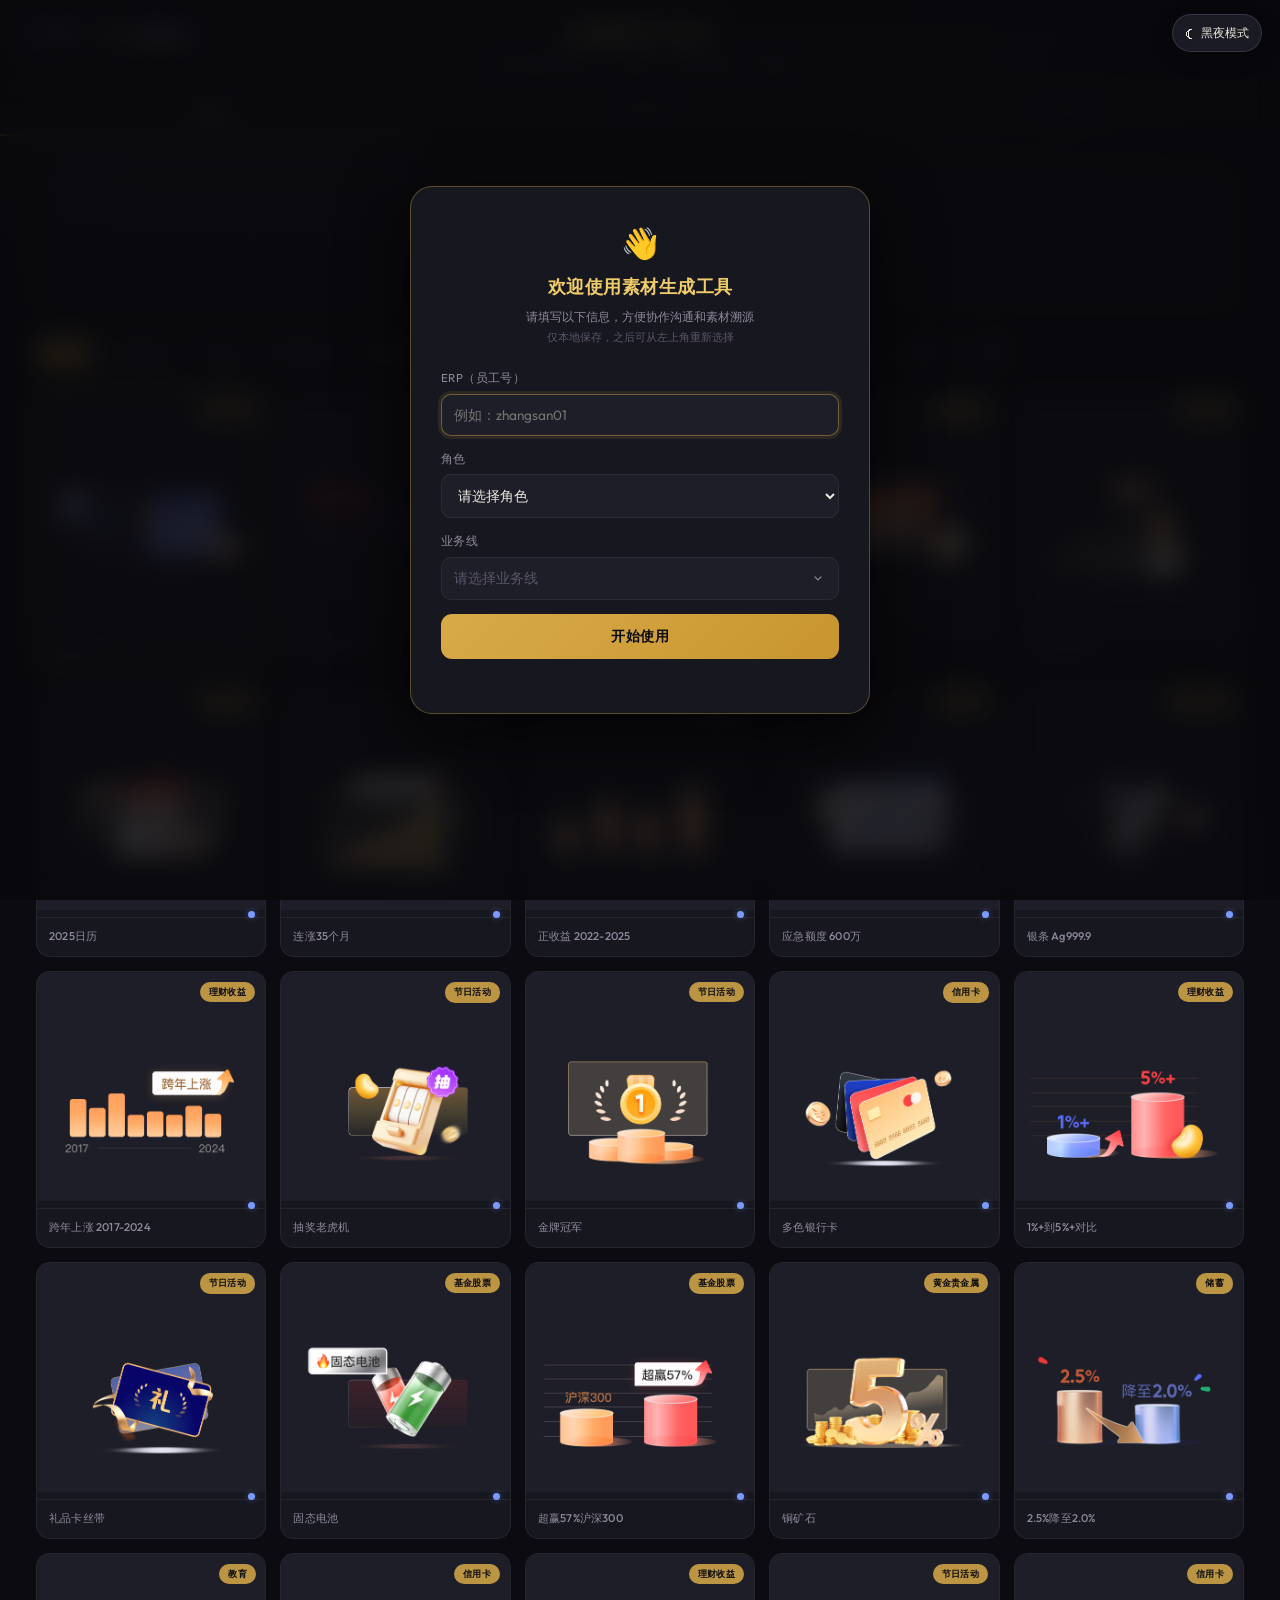
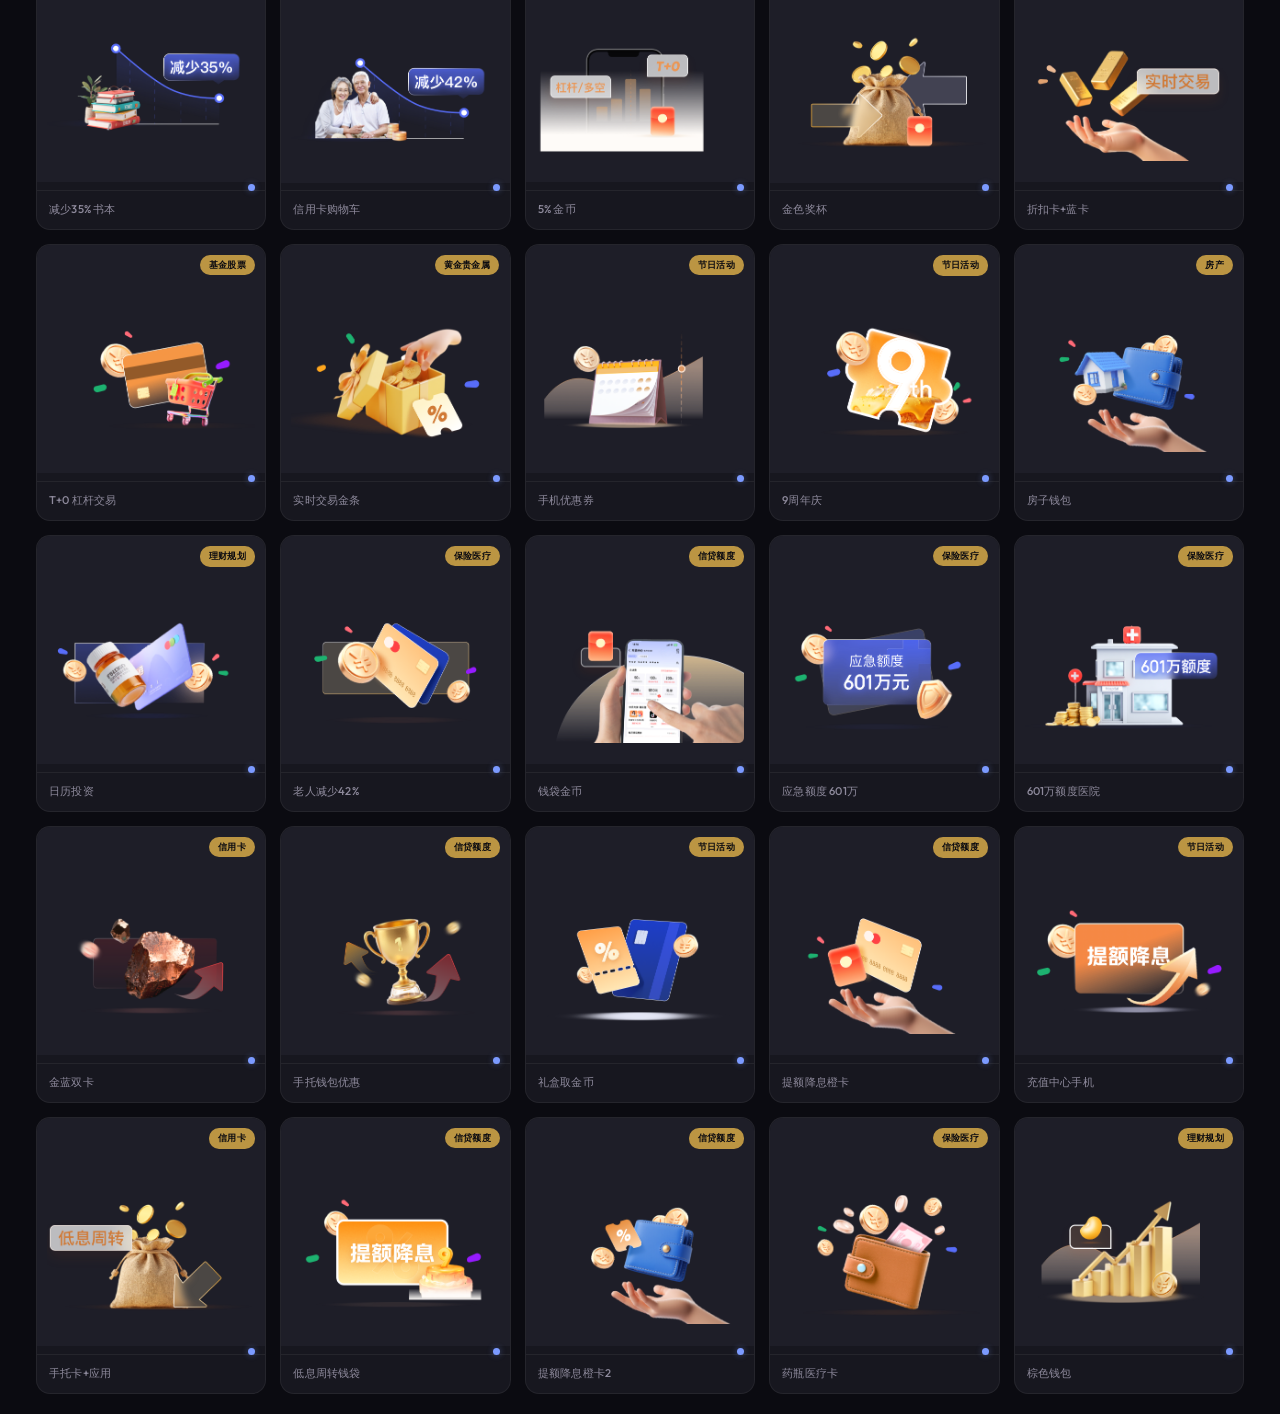
==== commit 7410f9e3: "fix: align operator output sizes and batch options" ====
--- a/index.html
+++ b/index.html
@@ -831,7 +831,7 @@
     <div class="placement-grid" id="operatorPlacements" role="radiogroup" aria-label="素材投放位置">
       <button class="placement-card" type="button" role="radio" aria-checked="false" data-placement="banner">
         <span class="placement-check">✓</span><span class="placement-shape-wrap"><span class="placement-shape banner"></span></span>
-        <span class="placement-copy"><strong>Banner</strong><small>400 × 400 px</small></span>
+        <span class="placement-copy"><strong>Banner</strong><small>500 × 500 px</small></span>
       </button>
       <button class="placement-card" type="button" role="radio" aria-checked="false" data-placement="home-large">
         <span class="placement-check">✓</span><span class="placement-shape-wrap"><span class="placement-shape large"></span></span>
@@ -854,7 +854,6 @@
         <option value="8">8 张</option>
         <option value="20">20 张</option>
         <option value="50">50 张</option>
-        <option value="100">100 张</option>
       </select>
     </div>
     <div class="operator-actions">
@@ -1037,7 +1036,6 @@
           <option value="8">8 张</option>
           <option value="20">20 张</option>
           <option value="50">50 张</option>
-          <option value="100">100 张</option>
         </select>
       </div>
       <div class="field">
@@ -2207,7 +2205,7 @@
 
 /* ══════════════════════ OPERATOR QUICK CREATOR ══════════════════════ */
 const OPERATOR_PLACEMENTS={
-  banner:{label:"Banner",width:400,height:400},
+  banner:{label:"Banner",width:500,height:500},
   "home-large":{label:"首页二屏一拖二大卡",width:460,height:410},
   "home-small":{label:"首页二屏一拖二小卡",width:225,height:225},
 };
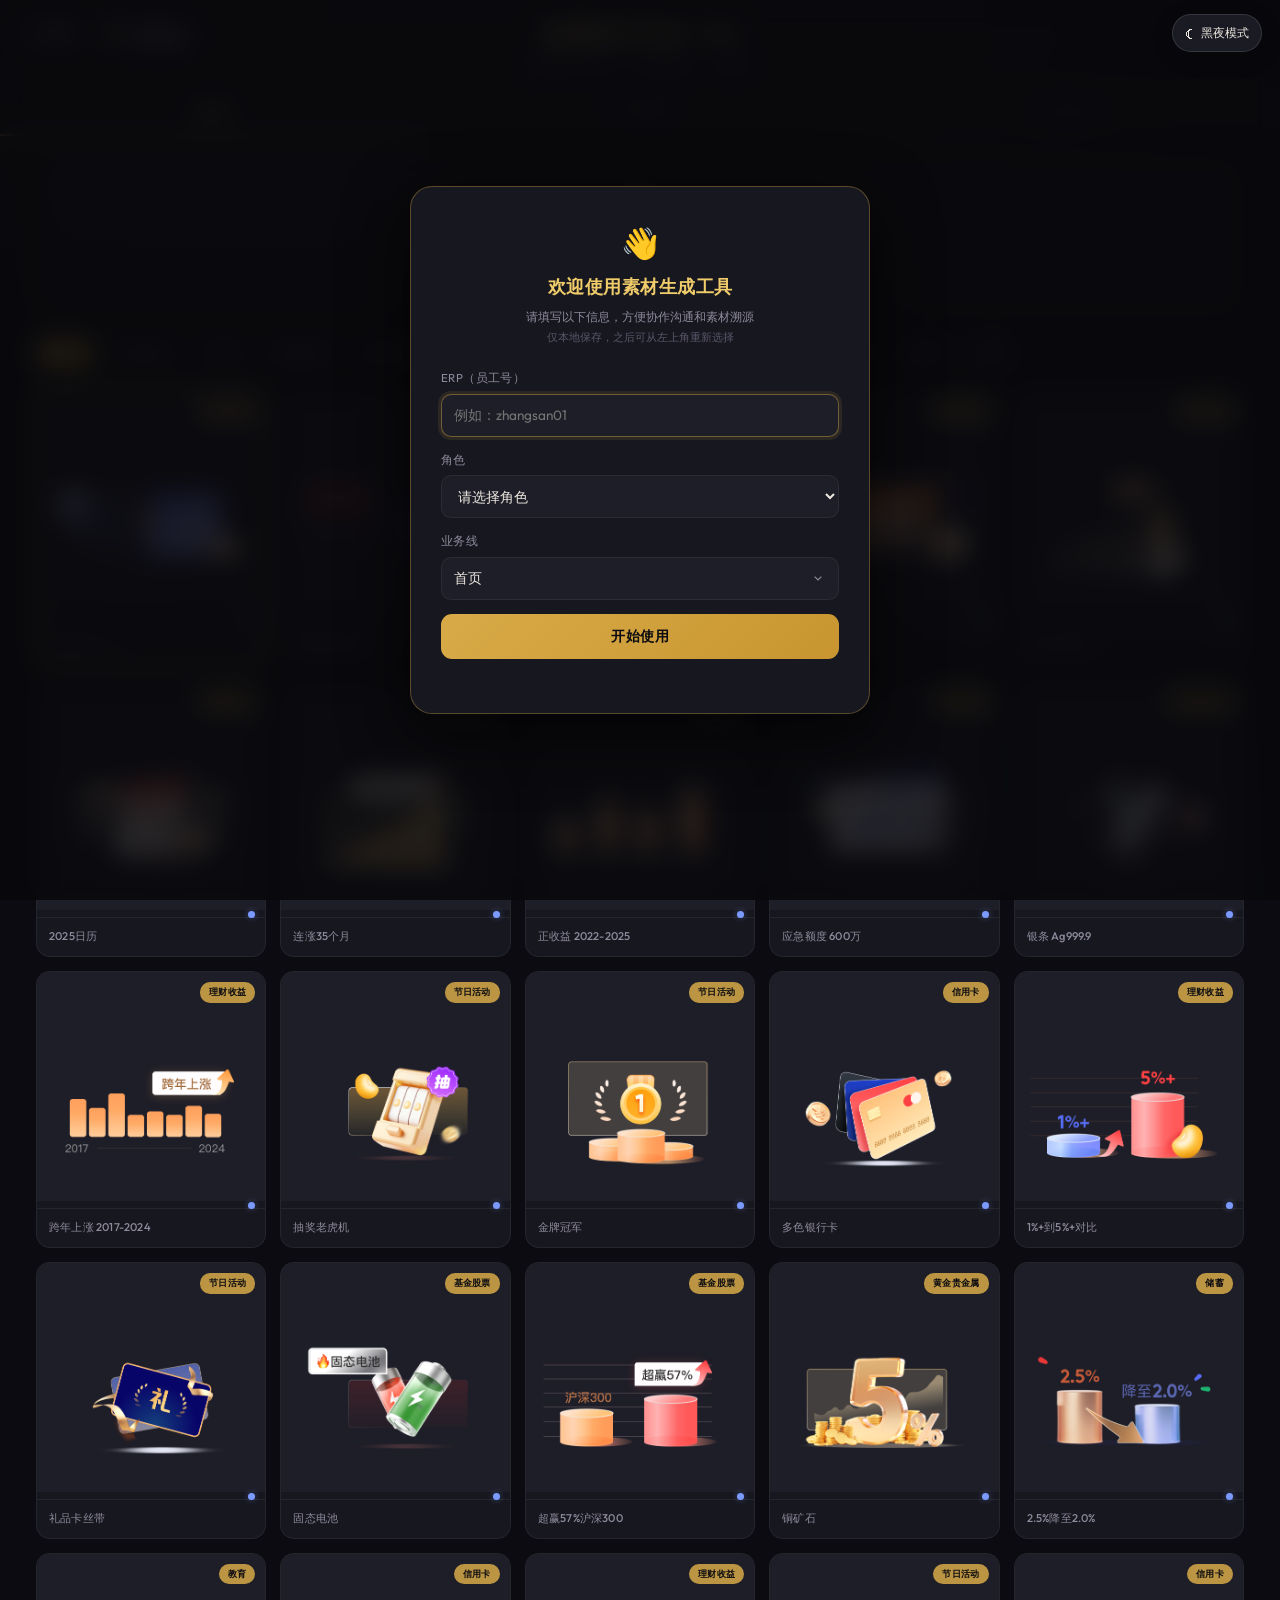
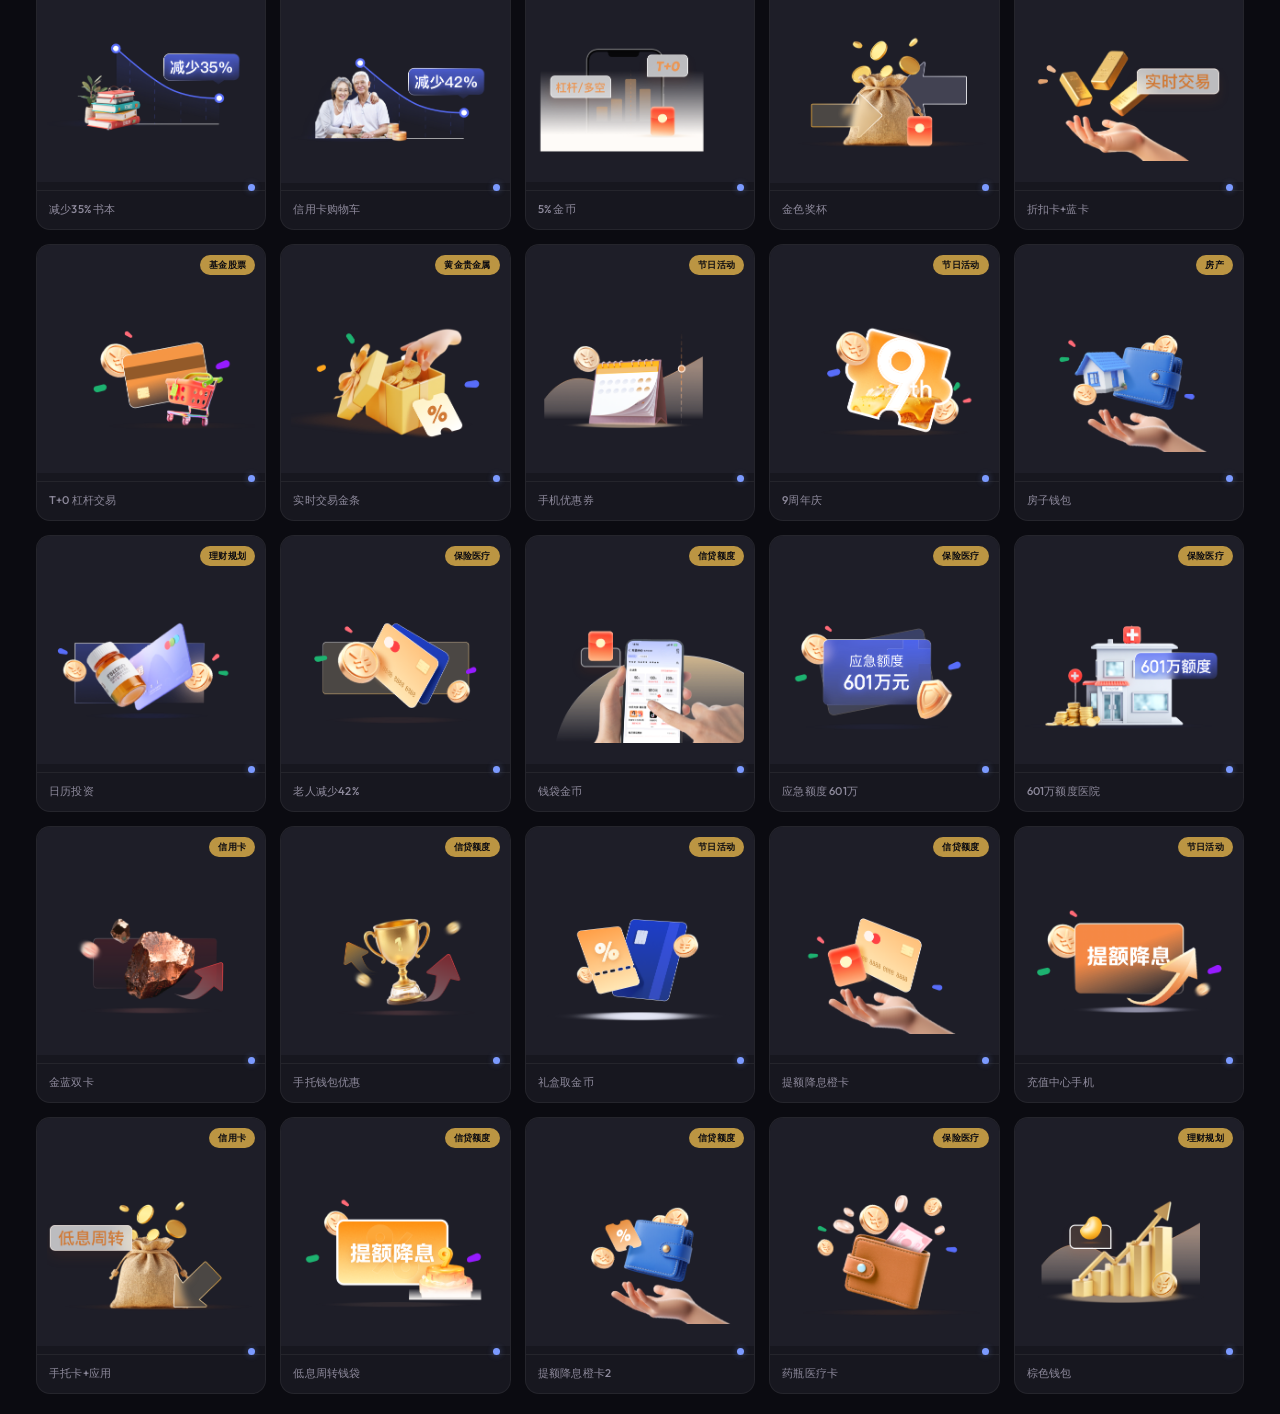
==== commit 2e94970b: "feat: publish 2.0 multi-model workspace" ====
--- a/index.html
+++ b/index.html
@@ -4,7 +4,7 @@
 <meta charset="UTF-8"/>
 <meta name="viewport" content="width=device-width,initial-scale=1"/>
 <script>(function(){try{document.documentElement.dataset.theme=localStorage.getItem("sucai-theme")==="light"?"light":"dark"}catch(e){document.documentElement.dataset.theme="dark"}})();</script>
-<title>理财投资二屏卡 · 批量素材工作台</title>
+<title>素材生成 2.0 · 多模型工作台</title>
 <link rel="preconnect" href="https://fonts.googleapis.com"/>
 <link href="https://fonts.googleapis.com/css2?family=Outfit:wght@300;400;500;600;700;800&display=swap" rel="stylesheet"/>
 <style>
@@ -158,6 +158,19 @@
 .operator-kicker::before{content:"";width:20px;height:1px;background:var(--gold)}
 .operator-creator h2{font-size:1.45rem!important;margin-bottom:7px!important;letter-spacing:.2px}
 .operator-intro{color:var(--text2);font-size:.8rem;margin-bottom:25px}
+.operator-model-matrix{display:flex;align-items:center;gap:8px;flex-wrap:wrap;margin:-12px 0 24px}
+.operator-model-chip{appearance:none;display:inline-flex;align-items:center;gap:7px;padding:7px 11px;border:1px solid var(--border);border-radius:999px;background:var(--elevated);color:var(--text2);font:600 .63rem "Outfit","PingFang SC",sans-serif;cursor:pointer;transition:transform .18s,border-color .18s,background .18s,color .18s,box-shadow .18s}
+.operator-model-chip::before{content:"";width:13px;height:13px;display:grid;place-items:center;flex:0 0 auto;border:1px solid var(--border-active);border-radius:50%;background:transparent;color:transparent;font-size:.5rem;font-weight:900;transition:.18s}
+.operator-model-chip:hover{transform:translateY(-1px);border-color:var(--border-active);color:var(--text)}
+.operator-model-chip.active{border-color:var(--gold);background:var(--gold-dim);color:var(--gold-l);box-shadow:0 0 0 2px rgba(216,171,72,.08)}
+.operator-model-chip.active::before{content:"✓";border-color:var(--gold);background:var(--gold);color:#19130A;box-shadow:0 0 0 3px var(--gold-dim)}
+.operator-model-chip:focus-visible{outline:none;box-shadow:0 0 0 3px var(--gold-dim)}
+.operator-model-chip:disabled{cursor:not-allowed;opacity:.62;transform:none}
+.designer-model-panel{margin:18px 0;padding:17px 18px;border:1px solid var(--border);border-radius:14px;background:linear-gradient(135deg,var(--elevated),rgba(216,171,72,.035))}
+.designer-model-panel .operator-field-label{margin-bottom:13px}
+.designer-model-panel .operator-model-matrix{margin:0}
+.designer-model-panel .operator-model-chip{font-size:.69rem;padding:8px 12px}
+.designer-batch-row{margin-top:12px}
 .operator-field-label{display:flex;align-items:center;justify-content:space-between;margin-bottom:8px;color:var(--text2);font-size:.75rem;font-weight:600}
 .operator-field-label span{color:var(--muted);font-size:.65rem;font-weight:400}
 #operatorCopy{
@@ -201,6 +214,8 @@
 .operator-rule-note svg{width:14px;height:14px;stroke:var(--gold-l);fill:none;stroke-width:1.8}
 .dimension-badge{display:inline-flex;align-items:center;padding:3px 8px;border-radius:999px;background:var(--gold-dim);color:var(--gold-l);font-size:.58rem;font-weight:700;letter-spacing:.3px}
 .gen-dim-row{padding:8px 12px 0;display:flex;align-items:center;gap:6px}
+.model-badge{position:absolute;top:10px;left:10px;z-index:3;display:inline-flex;align-items:center;max-width:calc(100% - 88px);padding:5px 9px;border-radius:999px;background:rgba(28,24,18,.84);border:1px solid rgba(255,255,255,.18);box-shadow:0 4px 14px rgba(0,0,0,.18);backdrop-filter:blur(8px);color:#FFF3D6;font-size:.59rem;font-weight:700;letter-spacing:.15px;white-space:nowrap;overflow:hidden;text-overflow:ellipsis}
+.gen-card{position:relative}
 @media(max-width:720px){
   .operator-creator{padding:22px!important}.placement-grid{grid-template-columns:1fr}.placement-card{min-height:82px}
   .operator-batch-row{align-items:flex-start;flex-direction:column}.operator-batch-row #operatorBatchCount{width:100%}
@@ -739,8 +754,8 @@
 </div>
 
 <header>
-  <h1>批量素材工作台</h1>
-  <p>Figma 设计稿风格 &nbsp;·&nbsp; AI 文生图 &nbsp;·&nbsp; 可视化编辑 &nbsp;·&nbsp; 一键导出</p>
+  <h1>批量素材工作台 · 2.0</h1>
+  <p>五模型同步生图 &nbsp;·&nbsp; 可视化编辑 &nbsp;·&nbsp; 一键导出</p>
 </header>
 
 <div class="tabs">
@@ -824,7 +839,14 @@
   <div class="ai-section operator-creator" id="operatorCreator">
     <div class="operator-kicker">运营素材快捷生成</div>
     <h2>一句文案，直接生成可投放素材</h2>
-    <p class="operator-intro">输入本次营销诉求并选择投放位置，风格、构图与尺寸规则会自动完成。</p>
+    <p class="operator-intro">选择需要参与生成的模型，再输入一次营销诉求；风格、构图与尺寸规则会自动完成。</p>
+    <div class="operator-model-matrix" id="operatorModelMatrix" role="group" aria-label="选择参与生成的模型">
+      <button class="operator-model-chip active" type="button" data-model-key="gpt-image-2" aria-pressed="true">GPT Image 2</button>
+      <button class="operator-model-chip" type="button" data-model-key="seedream-5-pro" aria-pressed="false">Seedream 5.0 Pro</button>
+      <button class="operator-model-chip" type="button" data-model-key="banana-2-flash" aria-pressed="false">香蕉 2 Flash</button>
+      <button class="operator-model-chip" type="button" data-model-key="banana-pro" aria-pressed="false">香蕉 Pro</button>
+      <button class="operator-model-chip" type="button" data-model-key="banana-flash" aria-pressed="false">香蕉 Flash</button>
+    </div>
     <div class="operator-field-label"><label for="operatorCopy">营销文案</label><span>一句话即可，建议 30 字以内</span></div>
     <input id="operatorCopy" type="text" maxlength="60" autocomplete="off" placeholder="例如：新春理财收益翻倍，限时加息"/>
     <div class="operator-field-label" style="margin-top:20px"><span style="color:var(--text2);font-size:.75rem;font-weight:600">素材投放位置</span><span>将自动输出准确像素尺寸</span></div>
@@ -844,10 +866,10 @@
     </div>
     <div class="operator-batch-row">
       <div class="operator-batch-copy">
-        <strong>本次生成数量</strong>
-        <span>大批量任务将逐张生成，可随时停止，已完成的素材会保留</span>
+        <strong>每个模型生成数量</strong>
+        <span id="operatorBatchSummary">已选 1 个模型 · 本次预计生成 1 张；可随时停止，已完成素材会保留</span>
       </div>
-      <select id="operatorBatchCount" aria-label="本次生成数量">
+      <select id="operatorBatchCount" aria-label="每个模型生成数量">
         <option value="1" selected>1 张</option>
         <option value="2">2 张</option>
         <option value="4">4 张</option>
@@ -857,7 +879,7 @@
       </select>
     </div>
     <div class="operator-actions">
-      <button class="btn btn-primary" id="btnOperatorGenerate" type="button">生成 1 张素材</button>
+      <button class="btn btn-primary" id="btnOperatorGenerate" type="button">1 个模型共生成 1 张</button>
       <button class="btn btn-red" id="btnOperatorStop" type="button">停止生成</button>
       <span class="operator-service-status" id="operatorServiceStatus">正在检查生成服务…</span>
     </div>
@@ -1026,26 +1048,35 @@
       <textarea id="aiFinalPrompt" style="min-height:120px;font-size:.8125rem"></textarea>
     </div>
 
-    <div class="api-row">
-      <div class="field">
-        <label>批量数量</label>
-        <select id="aiBatchCount">
-          <option value="1">1 张</option>
+    <div class="designer-model-panel" id="designerModelPanel">
+      <div class="operator-field-label"><span style="color:var(--text2);font-size:.75rem;font-weight:600">选择参与生成的模型</span><span>可多选 · 默认 GPT Image 2</span></div>
+      <div class="operator-model-matrix" id="designerModelMatrix" role="group" aria-label="设计师选择参与生成的模型">
+        <button class="operator-model-chip active" type="button" data-model-key="gpt-image-2" aria-pressed="true">GPT Image 2</button>
+        <button class="operator-model-chip" type="button" data-model-key="seedream-5-pro" aria-pressed="false">Seedream 5.0 Pro</button>
+        <button class="operator-model-chip" type="button" data-model-key="banana-2-flash" aria-pressed="false">香蕉 2 Flash</button>
+        <button class="operator-model-chip" type="button" data-model-key="banana-pro" aria-pressed="false">香蕉 Pro</button>
+        <button class="operator-model-chip" type="button" data-model-key="banana-flash" aria-pressed="false">香蕉 Flash</button>
+      </div>
+    </div>
+
+    <div class="operator-batch-row designer-batch-row">
+      <div class="operator-batch-copy">
+        <strong>每个模型生成数量</strong>
+        <span id="designerBatchSummary">已选 1 个模型 · 本次预计生成 1 张；可随时停止，已完成素材会保留</span>
+      </div>
+      <select id="aiBatchCount" aria-label="设计师每个模型生成数量">
+          <option value="1" selected>1 张</option>
           <option value="2">2 张</option>
-          <option value="4" selected>4 张</option>
+          <option value="4">4 张</option>
           <option value="8">8 张</option>
           <option value="20">20 张</option>
           <option value="50">50 张</option>
-        </select>
-      </div>
-      <div class="field">
-        <label>每张间隔（秒，防限频）</label>
-        <input type="number" id="aiDelay" value="3" min="0" max="30"/>
-      </div>
+      </select>
+      <input type="hidden" id="aiDelay" value="3"/>
     </div>
 
     <div class="actions">
-      <button class="btn btn-green" id="btnGenerate" style="font-size:1rem;padding:12px 28px">开始 AI 生成</button>
+      <button class="btn btn-green" id="btnGenerate" style="font-size:1rem;padding:12px 28px">1 个模型共生成 1 张</button>
       <button class="btn btn-red" id="btnStopGen" style="display:none">停止</button>
       <button class="btn btn-outline" id="btnBuildPrompt">刷新预览提示词</button>
     </div>
@@ -1229,7 +1260,7 @@
     const composed=jimengComposeKey();
     prefs.keys.jimeng=composed;
     if($("#aiKey")) $("#aiKey").value=composed;
-  }else{
+  }else if(!(pv==="jdcloud-lingjing"&&localLingjingUrl())){
     prefs.keys[pv]=$("#aiKey").value.trim();
   }
   prefs.endpoint=$("#aiEndpoint").value.trim();
@@ -1893,9 +1924,9 @@
     <span style="color:var(--muted)">⚠ GPT Image 模型可能要求组织验证；国内网络通常需要代理。选择参考图时会自动切换到 <code>/images/edits</code>。</span>`,
   "jdcloud-lingjing":`<b>京东云灵境 · GPT Image 2</b><br>
     1. 使用灵境平台分配的 AppKey（通常以 <code>sk-</code> 开头）<br>
-    2. 工作台通过本站受限转发接口调用官方 <code>apiId 603</code><br>
+    2. 2.0 本地工作台通过本机受限服务调用官方 <code>apiId 603</code><br>
     3. 支持 1K / 2K / 4K、多种比例以及低 / 标准 / 高画质<br>
-    <span style="color:var(--muted)">🔒 Key 只保存在当前浏览器，不会写入网页代码或部署文件。当前素材库图片是本地文件，不能直接作为灵境公网参考图。</span>`,
+    <span style="color:var(--muted)">🔒 2.0 的默认 AppKey 只保存在本机安全配置文件中，不会写入或传回网页。当前素材库图片是本地文件，不能直接作为灵境公网参考图。</span>`,
   "openai-compat":`<b>OpenAI 兼容接口（中转/自建）</b><br>
     1. 把代理服务方提供给你的 Key 粘到上方<br>
     2. 在「自定义 API 地址」里填代理域名（通常长这样：<code>https://xxx.com/v1/images/generations</code>）<br>
@@ -1915,8 +1946,24 @@
   const isJimeng=pv==="jimeng";
   $("#fieldSingleKey").style.display=isJimeng?"none":"block";
   $("#fieldJimengKey").style.display=isJimeng?"block":"none";
-  $("#aiKey").placeholder=cfg.keyPlaceholder;
-  $("#keyHint").textContent=cfg.keyHint;
+  const usesLocalLingjing=pv==="jdcloud-lingjing"&&!!localLingjingUrl();
+  $("#aiKey").readOnly=usesLocalLingjing;
+  $("#toggleKeyEye").disabled=usesLocalLingjing;
+  if(usesLocalLingjing){
+    $("#aiKey").type="password";
+    $("#aiKey").value="••••••••••••••••";
+    $("#aiKey").placeholder="已从本机安全配置加载";
+    $("#keyHint").textContent="AppKey 已从 2.0 本机安全配置加载，不会暴露在网页中";
+    $("#keyPersistHint").textContent="🔒 默认 AppKey 仅保存在本机安全配置文件中，网页只显示掩码";
+    fetch("/api/health").then(resp=>resp.json()).then(health=>{
+      const ready=health.ok&&health.configured;
+      $("#apiStatusLabel").innerHTML=ready?'<span class="status-dot ok"></span>本机安全配置已加载':'<span class="status-dot err"></span>本机尚未配置';
+    }).catch(()=>{$("#apiStatusLabel").innerHTML='<span class="status-dot err"></span>本地服务未启动'});
+  }else{
+    $("#aiKey").placeholder=cfg.keyPlaceholder;
+    $("#keyHint").textContent=cfg.keyHint;
+    $("#keyPersistHint").textContent="🔒 Key 仅保存在你当前浏览器本地，下次打开自动填充（不会上传给作者，也不会被同事看到）";
+  }
 
   $("#keyHelpBody").innerHTML=KEY_HELP[pv]||"";
   if(typeof updateOperatorServiceStatus==="function")setTimeout(updateOperatorServiceStatus,0);
@@ -1961,7 +2008,11 @@
   const prefs2=loadApiPrefs();
   const pv=$("#aiProvider").value;
   const saved=(prefs2.keys&&prefs2.keys[pv])||"";
-  $("#aiKey").value=saved;
+  if(pv==="jdcloud-lingjing"&&localLingjingUrl()){
+    $("#aiKey").value="••••••••••••••••";
+  }else{
+    $("#aiKey").value=saved;
+  }
   if(pv==="jimeng"){
     const {ak,sk}=jimengSplitKey(saved);
     $("#aiAccessKey").value=ak;
@@ -2007,6 +2058,7 @@
 }
 
 function validateKeyFormat(pv){
+  if(pv==="jdcloud-lingjing"&&localLingjingUrl())return "";
   if(pv==="jimeng"){
     const ak=($("#aiAccessKey")?.value||"").trim();
     const sk=($("#aiSecretKey")?.value||"").trim();
@@ -2126,7 +2178,7 @@
       const code=check?.error?.code;
       if(code===21||/task_not_exist/i.test(check?.error?.message||"")){
         label.innerHTML='<span class="status-dot ok"></span>✓ 连接成功（灵境）';
-        showApiDetail("ok","<b>✓ AppKey 有效，GPT Image 2 服务已连接</b><br>密钥已保存在当前浏览器本地，可以开始生成图片了。");
+        showApiDetail("ok","<b>✓ AppKey 有效，GPT Image 2 服务已连接</b><br>密钥已从 2.0 本机安全配置加载，可以开始生成图片了。");
         toast("灵境 GPT Image 2 连接正常");return;
       }
       if(check?.error) throw new Error(check.error.message||("灵境错误码 "+code));
@@ -2209,8 +2261,18 @@
   "home-large":{label:"首页二屏一拖二大卡",width:460,height:410},
   "home-small":{label:"首页二屏一拖二小卡",width:225,height:225},
 };
+const LINGJING_MODEL_MATRIX=[
+  {key:"gpt-image-2",label:"GPT Image 2",model:"gpt-image-2"},
+  {key:"seedream-5-pro",label:"Seedream 5.0 Pro",model:"doubao-seedream-5-0-pro-260628"},
+  {key:"banana-2-flash",label:"香蕉 2 Flash",model:"Gemini-3.1-Flash-Image-Preview"},
+  {key:"banana-pro",label:"香蕉 Pro",model:"Gemini 3-Pro-Image-Preview"},
+  {key:"banana-flash",label:"香蕉 Flash",model:"Gemini-2.5-flash-image"},
+];
+const selectedLingjingModelKeys=new Set(["gpt-image-2"]);
+const selectedDesignerModelKeys=new Set(["gpt-image-2"]);
 let operatorPlacement="";
 let operatorGenerationContext=null;
+let designerGenerationContext=null;
 
 function mapMarketingCopyToSymbols(copy){
   const rules=[
@@ -2239,9 +2301,40 @@
   return $("#aiProvider").value==="jimeng"?jimengComposeKey():$("#aiKey").value.trim();
 }
 
-function updateOperatorServiceStatus(){
+async function updateOperatorServiceStatus(){
   const status=$("#operatorServiceStatus");
   if(!status)return;
+  if(document.body.classList.contains("operator-mode")){
+    if(location.protocol==="file:"){
+      status.className="operator-service-status error";
+      status.textContent="当前是文件预览模式，点击下方按钮进入 2.0 生成服务";
+      const generateButton=$("#btnOperatorGenerate");
+      if(generateButton)generateButton.textContent="打开 2.0 生成服务";
+      return;
+    }
+    const healthUrl=localLingjingUrl("/api/health");
+    if(healthUrl){
+      try{
+        const health=await fetch(healthUrl).then(resp=>resp.json());
+        const ready=health.ok&&health.configured;
+        status.className="operator-service-status "+(ready?"ready":"error");
+        status.textContent=ready?"● 5 个灵境模型已就绪":"本机尚未配置灵境 AppKey";
+        return;
+      }catch(error){
+        status.className="operator-service-status error";
+        status.textContent="本地生成服务未启动";
+        return;
+      }
+    }
+    const ready=!!getGenerationKey();
+    status.className="operator-service-status "+(ready?"ready":"error");
+    status.textContent=ready?"● 5 个灵境模型已就绪":"请先在 API 配置中填写灵境 AppKey";
+    if(!ready){
+      const generateButton=$("#btnOperatorGenerate");
+      if(generateButton)generateButton.textContent="请先配置 AppKey";
+    }
+    return;
+  }
   const ready=!!getGenerationKey();
   status.className="operator-service-status "+(ready?"ready":"error");
   status.textContent=ready?"● 生成服务已就绪":"生成服务暂未配置，请联系管理员";
@@ -2266,10 +2359,81 @@
   };
 });
 
-$("#operatorBatchCount").onchange=()=>{
+function getSelectedLingjingModels(){
+  return LINGJING_MODEL_MATRIX.filter(model=>selectedLingjingModelKeys.has(model.key));
+}
+
+function setOperatorModelControlsDisabled(disabled){
+  $$("#operatorModelMatrix .operator-model-chip").forEach(button=>button.disabled=disabled);
+}
+
+function updateOperatorModelSelectionUI(){
   const count=+$("#operatorBatchCount").value||1;
-  $("#btnOperatorGenerate").textContent=`生成 ${count} 张素材`;
-};
+  const selectedCount=getSelectedLingjingModels().length;
+  const total=count*selectedCount;
+  $$("#operatorModelMatrix .operator-model-chip").forEach(button=>{
+    const active=selectedLingjingModelKeys.has(button.dataset.modelKey);
+    button.classList.toggle("active",active);
+    button.setAttribute("aria-pressed",String(active));
+  });
+  $("#btnOperatorGenerate").textContent=location.protocol==="file:"&&selectedCount
+    ?"打开 2.0 生成服务"
+    :selectedCount?`${selectedCount} 个模型共生成 ${total} 张`:"请先选择生成模型";
+  $("#btnOperatorGenerate").disabled=selectedCount===0;
+  $("#operatorBatchSummary").textContent=selectedCount
+    ?`已选 ${selectedCount} 个模型 · 本次预计生成 ${total} 张；可随时停止，已完成素材会保留`
+    :"尚未选择模型 · 请至少勾选一个模型";
+}
+
+$$("#operatorModelMatrix .operator-model-chip").forEach(button=>{
+  button.onclick=()=>{
+    const key=button.dataset.modelKey;
+    if(selectedLingjingModelKeys.has(key))selectedLingjingModelKeys.delete(key);
+    else selectedLingjingModelKeys.add(key);
+    updateOperatorModelSelectionUI();
+  };
+});
+
+$("#operatorBatchCount").onchange=updateOperatorModelSelectionUI;
+updateOperatorModelSelectionUI();
+
+function getSelectedDesignerModels(){
+  return LINGJING_MODEL_MATRIX.filter(model=>selectedDesignerModelKeys.has(model.key));
+}
+
+function setDesignerModelControlsDisabled(disabled){
+  $$("#designerModelMatrix .operator-model-chip").forEach(button=>button.disabled=disabled);
+}
+
+function updateDesignerModelSelectionUI(){
+  const perModelCount=+$("#aiBatchCount").value||1;
+  const selectedCount=getSelectedDesignerModels().length;
+  const total=perModelCount*selectedCount;
+  $$("#designerModelMatrix .operator-model-chip").forEach(button=>{
+    const active=selectedDesignerModelKeys.has(button.dataset.modelKey);
+    button.classList.toggle("active",active);
+    button.setAttribute("aria-pressed",String(active));
+  });
+  $("#btnGenerate").textContent=location.protocol==="file:"&&selectedCount
+    ?"打开 2.0 生成服务"
+    :selectedCount?`${selectedCount} 个模型共生成 ${total} 张`:"请先选择生成模型";
+  $("#btnGenerate").disabled=selectedCount===0;
+  $("#designerBatchSummary").textContent=selectedCount
+    ?`已选 ${selectedCount} 个模型 · 本次预计生成 ${total} 张；可随时停止，已完成素材会保留`
+    :"尚未选择模型 · 请至少勾选一个模型";
+}
+
+$$("#designerModelMatrix .operator-model-chip").forEach(button=>{
+  button.onclick=()=>{
+    const key=button.dataset.modelKey;
+    if(selectedDesignerModelKeys.has(key))selectedDesignerModelKeys.delete(key);
+    else selectedDesignerModelKeys.add(key);
+    updateDesignerModelSelectionUI();
+  };
+});
+
+$("#aiBatchCount").onchange=updateDesignerModelSelectionUI;
+updateDesignerModelSelectionUI();
 
 $("#btnOperatorStop").onclick=()=>{
   genStopped=true;
@@ -2306,26 +2470,224 @@
   }catch(error){return {dataUrl,normalized:false}}
 }
 
-$("#btnOperatorGenerate").onclick=()=>{
+function localLingjingUrl(path="/api/lingjing"){
+  if(location.hostname==="127.0.0.1"||location.hostname==="localhost") return path;
+  return "";
+}
+
+async function localLingjingRequest(payload,timeout=30000){
+  const endpoint=localLingjingUrl()||"/.netlify/functions/jdcloud-image";
+  const isLocal=!!localLingjingUrl();
+  const key=getGenerationKey();
+  if(!isLocal&&!key) throw new Error("请先在 API 配置中填写灵境 AppKey");
+  const resp=await withTimeout(fetch(endpoint,{
+    method:"POST",
+    headers:isLocal?{"Content-Type":"application/json"}:{"Content-Type":"application/json","Authorization":"Bearer "+key},
+    body:JSON.stringify(payload)
+  }),timeout);
+  const json=await resp.json().catch(()=>({}));
+  if(!resp.ok) throw new Error(json.error?.message||json.message||("HTTP "+resp.status));
+  return json;
+}
+
+function localImageProxyUrl(imageUrl){
+  return localLingjingUrl("/api/image?url="+encodeURIComponent(imageUrl))
+    ||"/.netlify/functions/jdcloud-image?image="+encodeURIComponent(imageUrl);
+}
+
+async function callLingjingMatrixModel(modelSpec,prompt,taskNum){
+  const submitted=await localLingjingRequest({action:"submit",modelKey:modelSpec.key,prompt,taskNum});
+  if(submitted?.error) throw new Error(submitted.error.message||`${modelSpec.label} 提交失败`);
+  const submitResult=submitted?.result?.result||{};
+  if(!submitResult.success||!submitResult.genTaskId) throw new Error(submitResult.error||submitResult.exactError||`${modelSpec.label} 未返回任务 ID`);
+  const deadline=Date.now()+300000;
+  while(Date.now()<deadline){
+    if(genStopped) throw new Error("用户停止生成");
+    await sleep(3000);
+    const queried=await localLingjingRequest({action:"query",genTaskId:String(submitResult.genTaskId)});
+    if(queried?.error) throw new Error(queried.error.message||`${modelSpec.label} 查询失败`);
+    const task=queried?.result?.result||{};
+    const urls=(task.taskResults||[]).map(item=>item?.url||item?.frameUrl).filter(Boolean);
+    if(urls.length) return urls.map(localImageProxyUrl);
+    if(task.finishedTime||task.taskStatus===4){
+      throw new Error(task.errMsg||task.error||task.taskResults?.[0]?.errorReason||`${modelSpec.label} 未返回图片`);
+    }
+  }
+  throw new Error(`${modelSpec.label} 生成超时`);
+}
+
+async function callLingjingMatrixModelWithRetry(modelSpec,prompt,taskNum,maxAttempts=2){
+  let lastError=null;
+  for(let attempt=1;attempt<=maxAttempts;attempt++){
+    try{
+      return await callLingjingMatrixModel(modelSpec,prompt,taskNum);
+    }catch(error){
+      lastError=error;
+      if(genStopped||attempt===maxAttempts)throw error;
+      if(document.body.classList.contains("operator-mode")){
+        const status=$("#operatorServiceStatus");
+        status.className="operator-service-status ready";
+        status.textContent=`${modelSpec.label} 首次生成失败，正在自动重试…`;
+      }else{
+        $("#genStatus").textContent=`${modelSpec.label} 首次生成失败，正在自动重试…`;
+      }
+      await sleep(2500);
+    }
+  }
+  throw lastError||new Error(`${modelSpec.label} 生成失败`);
+}
+
+async function runLingjingModelMatrix(prompt,context,perModelCount,modelSpecs,surface="operator"){
+  const total=modelSpecs.length*perModelCount;
+  const startIndex=genResults.length;
+  const slots=new Map();
+  modelSpecs.forEach(modelSpec=>{
+    const indexes=[];
+    for(let i=0;i<perModelCount;i++){
+      indexes.push(genResults.length);
+      genResults.push({status:"generating",prompt,model:modelSpec.model,modelLabel:modelSpec.label,provider:"jdcloud-lingjing-matrix"});
+    }
+    slots.set(modelSpec.key,indexes);
+  });
+  renderGenResults();
+
+  let finished=0;
+  const updateProgress=()=>{
+    const percent=total?finished/total*100:0;
+    $("#genProgressFill").style.width=percent+"%";
+    $("#genStatus").textContent=`已完成 ${finished}/${total} 张`;
+    if(surface==="operator"){
+      const status=$("#operatorServiceStatus");
+      status.className="operator-service-status ready";
+      status.textContent=`${modelSpecs.length} 个模型生成中 · ${finished}/${total} · ${context.width} × ${context.height} px`;
+    }else{
+      $("#genStatus").textContent=`${modelSpecs.length} 个模型生成中 · ${finished}/${total} · ${context.width} × ${context.height} px`;
+    }
+  };
+
+  genStopped=false;
+  $("#btnGenerate").disabled=true;
+  $("#genProgress").style.display="block";
+  updateProgress();
+
+  const runOneModel=async modelSpec=>{
+    const indexes=slots.get(modelSpec.key);
+    let cursor=0;
+    while(cursor<indexes.length&&!genStopped){
+      const requestCount=Math.min(2,indexes.length-cursor);
+      const requestIndexes=indexes.slice(cursor,cursor+requestCount);
+      try{
+        const urls=await callLingjingMatrixModelWithRetry(modelSpec,prompt,requestCount);
+        for(let offset=0;offset<requestIndexes.length;offset++){
+          const idx=requestIndexes[offset];
+          const url=urls[offset];
+          if(!url) throw new Error(`${modelSpec.label} 返回图片数量不足`);
+          const processed=await resizeToOperatorPlacement(url,context);
+          if(!processed.normalized) throw new Error(`${modelSpec.label} 图片无法转换为目标尺寸`);
+          genResults[idx]={status:"done",prompt,dataUrl:processed.dataUrl,width:context.width,height:context.height,placement:context.placement,placementLabel:context.label,normalized:true,model:modelSpec.model,modelLabel:modelSpec.label,provider:"jdcloud-lingjing-matrix"};
+          finished++;updateProgress();renderGenResults();
+          TRACKER.log({type:"generate",provider:"jdcloud-lingjing-matrix",model:modelSpec.model,prompt,status:"success",meta:{placement:context.placement,outputSize:`${context.width}x${context.height}`}});
+        }
+      }catch(error){
+        requestIndexes.forEach(idx=>{
+          if(genResults[idx]?.status==="generating"){
+            genResults[idx]={status:"failed",prompt,error:error.message||"未知错误",model:modelSpec.model,modelLabel:modelSpec.label,provider:"jdcloud-lingjing-matrix"};
+            finished++;
+          }
+        });
+        updateProgress();renderGenResults();
+        TRACKER.log({type:"generate",provider:"jdcloud-lingjing-matrix",model:modelSpec.model,prompt,status:"failed",error:error.message||"未知错误"});
+      }
+      cursor+=requestCount;
+    }
+  };
+
+  // 灵境同一 AppKey 的并发任务过多时会整批限流。固定两条模型通道，
+  // 既能让不同模型并行，又避免五个模型在同一瞬间提交。
+  const modelQueue=[...modelSpecs];
+  const workers=Array.from({length:Math.min(2,modelQueue.length)},async()=>{
+    while(modelQueue.length&&!genStopped){
+      const modelSpec=modelQueue.shift();
+      if(modelSpec)await runOneModel(modelSpec);
+    }
+  });
+  await Promise.all(workers);
+
+  genResults.slice(startIndex).forEach(item=>{
+    if(item.status==="generating"){
+      item.status="failed";item.error=genStopped?"用户停止生成":"生成中断";finished++;
+    }
+  });
+  renderGenResults();
+  const runResults=genResults.slice(startIndex);
+  const done=runResults.filter(item=>item.status==="done");
+  const failed=runResults.filter(item=>item.status==="failed");
+  done.forEach(item=>item._historySaved=true);
+  if(done.length)addToHistory(done);
+  $("#btnGenerate").disabled=false;
+  $("#genProgress").style.display="none";
+  $("#genStatus").textContent=genStopped?"已停止":"全部模型已完成";
+  if(surface==="operator"){
+    const status=$("#operatorServiceStatus");
+    status.className="operator-service-status "+(done.length?"ready":"error");
+    status.textContent=genStopped
+      ?`已停止 · 完成 ${done.length}/${total}`
+      :`${modelSpecs.length} 个模型完成 · 成功 ${done.length} 张${failed.length?` · 失败 ${failed.length} 张`:""}`;
+    $("#btnOperatorGenerate").disabled=false;
+    $("#operatorBatchCount").disabled=false;
+    setOperatorModelControlsDisabled(false);
+    updateOperatorModelSelectionUI();
+    $("#btnOperatorStop").style.display="none";
+  }else{
+    $("#genStatus").textContent=genStopped
+      ?`已停止 · 完成 ${done.length}/${total}`
+      :`${modelSpecs.length} 个模型完成 · 成功 ${done.length} 张${failed.length?` · 失败 ${failed.length} 张`:""}`;
+    $("#aiBatchCount").disabled=false;
+    setDesignerModelControlsDisabled(false);
+    updateDesignerModelSelectionUI();
+    $("#btnStopGen").style.display="none";
+  }
+  toast(genStopped?"已停止生成":`${modelSpecs.length} 个模型已完成，共 ${done.length} 张可选素材`);
+}
+
+$("#btnOperatorGenerate").onclick=async()=>{
   const copy=$("#operatorCopy").value.trim();
   const status=$("#operatorServiceStatus");
+  if(location.protocol==="file:"){
+    status.className="operator-service-status ready";
+    status.textContent="正在打开 2.0 生成服务…";
+    window.location.href="http://127.0.0.1:8765/index.html";
+    return;
+  }
   if(!copy){status.className="operator-service-status error";status.textContent="请先输入一句营销文案";$("#operatorCopy").focus();return}
   if(!operatorPlacement){status.className="operator-service-status error";status.textContent="请选择素材投放位置";return}
-  if(!getGenerationKey()){updateOperatorServiceStatus();return}
+  const selectedModels=getSelectedLingjingModels();
+  if(!selectedModels.length){status.className="operator-service-status error";status.textContent="请至少选择一个生成模型";return}
   const spec=OPERATOR_PLACEMENTS[operatorPlacement];
   const batchCount=+$("#operatorBatchCount").value||1;
   let embeddedPrompt=buildEmbeddedSkillPrompt(copy,operatorPlacement);
   if(pickedAsset)embeddedPrompt+=` 视觉灵感可参考素材“${pickedAsset.label}”，仅提取其核心视觉符号与质感，不复制其中的文字、数字、Logo或复杂构图。`;
-  operatorGenerationContext={copy,placement:operatorPlacement,...spec,prompt:embeddedPrompt,count:batchCount};
+  operatorGenerationContext={copy,placement:operatorPlacement,...spec,prompt:embeddedPrompt,count:batchCount*selectedModels.length,modelKeys:selectedModels.map(model=>model.key)};
   $("#aiFinalPrompt").value=operatorGenerationContext.prompt;
-  $("#aiBatchCount").value=String(batchCount);$("#aiDelay").value="0";
   setClosestGenerationRatio(operatorPlacement);
-  status.className="operator-service-status ready";status.textContent=`正在生成 1/${batchCount} · ${spec.width} × ${spec.height} px`;
+  status.className="operator-service-status ready";status.textContent=`正在启动 ${selectedModels.length} 个模型 · 共 ${operatorGenerationContext.count} 张`;
   $("#btnOperatorGenerate").disabled=true;
   $("#operatorBatchCount").disabled=true;
+  setOperatorModelControlsDisabled(true);
   $("#btnOperatorStop").style.display="inline-flex";
-  $("#btnGenerate").click();
   setTimeout(()=>$("#sectionGenerated").scrollIntoView({behavior:"smooth",block:"start"}),120);
+  try{
+    await runLingjingModelMatrix(embeddedPrompt,operatorGenerationContext,batchCount,selectedModels);
+  }catch(error){
+    status.className="operator-service-status error";
+    status.textContent=error.message||"多模型生成失败";
+    $("#btnOperatorGenerate").disabled=false;
+    $("#operatorBatchCount").disabled=false;
+    setOperatorModelControlsDisabled(false);
+    updateOperatorModelSelectionUI();
+    $("#btnOperatorStop").style.display="none";
+    toast(error.message||"多模型生成失败");
+  }
 };
 
 function buildPrompt(){
@@ -2432,20 +2794,26 @@
 }
 
 function jdcloudLingjingProxyUrl(){
+  if(localLingjingUrl())return "/api/lingjing";
   return location.protocol==="file:"
     ?"https://sucai-design.netlify.app/.netlify/functions/jdcloud-image"
     :"/.netlify/functions/jdcloud-image";
 }
 
 function jdcloudLingjingImageProxyUrl(imageUrl){
+  if(localLingjingUrl())return localImageProxyUrl(imageUrl);
   return jdcloudLingjingProxyUrl()+"?image="+encodeURIComponent(imageUrl);
 }
 
 async function jdcloudLingjingRequest(action,payload,key=getGenerationKey()){
+  const isLocal=!!localLingjingUrl();
+  const body=isLocal&&action==="submit"
+    ?{action:"submit",modelKey:"gpt-image-2",prompt:payload.prompt,taskNum:1}
+    :{action,...payload};
   const resp=await withTimeout(fetch(jdcloudLingjingProxyUrl(),{
     method:"POST",
-    headers:{"Content-Type":"application/json","Authorization":"Bearer "+key},
-    body:JSON.stringify({action,...payload})
+    headers:isLocal?{"Content-Type":"application/json"}:{"Content-Type":"application/json","Authorization":"Bearer "+key},
+    body:JSON.stringify(body)
   }),30000);
   const json=await resp.json().catch(()=>({}));
   if(!resp.ok) throw new Error(json.error?.message||json.message||("HTTP "+resp.status));
@@ -2630,11 +2998,13 @@
 
   genResults.forEach((item,i)=>{
     const d=document.createElement("div");d.className="gen-card";
+    const modelBadge=item.modelLabel?`<span class="model-badge" title="${escapeHtml(item.modelLabel)}">${escapeHtml(item.modelLabel)}</span>`:"";
     if(item.status==="generating"){
-      d.innerHTML=`<div class="gen-placeholder"><div class="spinner"></div><span>生成中… #${i+1}</span></div><span class="gen-status generating">生成中</span>`;
+      d.innerHTML=`${modelBadge}<div class="gen-placeholder"><div class="spinner"></div><span>${escapeHtml(item.modelLabel||"模型")}生成中…</span></div><span class="gen-status generating">生成中</span>`;
     }else if(item.status==="done"){
       const dimensionInfo=item.width&&item.height?`<div class="gen-dim-row"><span class="dimension-badge">${item.width} × ${item.height} px</span>${item.placementLabel?`<span class="dimension-badge">${item.placementLabel}</span>`:""}</div>`:"";
       d.innerHTML=`
+        ${modelBadge}
         <img src="${item.dataUrl}" alt="生成 #${i+1}" style="${item.width&&item.height?`aspect-ratio:${item.width}/${item.height}`:""}"/>
         <span class="gen-status done">完成</span>
         ${dimensionInfo}
@@ -2646,27 +3016,30 @@
         </div>`;
     }else{
       const err=item.error||"";
-      const visibleErr=document.body.classList.contains("operator-mode")?"生成失败，请联系管理员检查生成服务":err;
+      const visibleErr=document.body.classList.contains("operator-mode")?friendlyLingjingError(err):err;
       const isQuota=err.includes("配额")||err.includes("quota")||err.includes("429");
       const hint=isQuota&&!document.body.classList.contains("operator-mode")?'<br><span style="font-size:.6875rem;color:var(--orange)">免费额度已用完，请等待重置或开通付费计划，也可切换到其他服务商（如千问）</span>':"";
-      d.innerHTML=`<div class="gen-placeholder" style="color:var(--red)"><span>失败 #${i+1}</span><span style="font-size:.75rem;text-align:center;padding:0 12px">${escapeHtml(visibleErr)}${hint}</span></div><span class="gen-status failed">失败</span><div class="gen-actions"><button class="btn btn-outline" style="padding:6px 12px;font-size:.75rem" data-act="del" data-i="${i}">移除</button></div>`;
+      const retryButton=item.modelLabel?`<button class="btn btn-blue" style="padding:6px 12px;font-size:.75rem" data-act="retry" data-i="${i}">重试此模型</button>`:"";
+      d.innerHTML=`${modelBadge}<div class="gen-placeholder" style="color:var(--red)"><span>${escapeHtml(item.modelLabel||"模型")}失败</span><span style="font-size:.75rem;text-align:center;padding:0 12px">${escapeHtml(visibleErr)}${hint}</span></div><span class="gen-status failed">失败</span><div class="gen-actions">${retryButton}<button class="btn btn-outline" style="padding:6px 12px;font-size:.75rem" data-act="del" data-i="${i}">移除</button></div>`;
     }
     d.querySelectorAll("button").forEach(btn=>{
       btn.onclick=()=>{
         const idx=+btn.dataset.i;
         if(btn.dataset.act==="dl"&&genResults[idx].dataUrl){
           const result=genResults[idx];
-          const a=document.createElement("a");a.download=result.width&&result.height?`营销素材-${result.width}x${result.height}-${idx+1}.png`:"ai-gen-"+(idx+1)+".png";a.href=result.dataUrl;a.click();toast("已下载")
+          const modelName=(result.modelLabel||"AI").replace(/[^\w\u4e00-\u9fa5.-]+/g,"-");
+          const a=document.createElement("a");a.download=result.width&&result.height?`${modelName}-${result.width}x${result.height}-${idx+1}.png`:modelName+"-"+(idx+1)+".png";a.href=result.dataUrl;a.click();toast("已下载")
         }
         if(btn.dataset.act==="save"&&genResults[idx].dataUrl){
           const r=genResults[idx];
-          const newA={file:null,dataUrl:r.dataUrl,label:"AI生成-"+(idx+1),cat:"AI生成",prompt:r.prompt};
+          const newA={file:null,dataUrl:r.dataUrl,label:(r.modelLabel||"AI")+"-"+(idx+1),cat:"AI生成",prompt:r.prompt};
           ASSETS.push(newA);
           persistUserAssets();
           renderFilters();renderGallery();renderMiniGallery();renderAssetPicker();
           toast("已存入素材库，可在素材库 tab 查看");
           if(typeof TRACKER!=="undefined") TRACKER.log({type:"save_to_gallery",meta:{source:"gen_result"},prompt:r.prompt});
         }
+        if(btn.dataset.act==="retry")retryLingjingResult(idx);
         if(btn.dataset.act==="del"){genResults.splice(idx,1);renderGenResults()}
       };
     });
@@ -2674,93 +3047,90 @@
   });
 }
 
+function friendlyLingjingError(message=""){
+  const text=String(message);
+  if(/429|限流|频繁|concurr|rate.?limit/i.test(text))return "当前生成任务较多，系统已降低并发；请点击“重试此模型”";
+  if(/quota|配额|余额|欠费|billing/i.test(text))return "当前模型额度不足，请检查灵境账户额度后重试";
+  if(/401|403|AppKey|Authorization|鉴权|权限/i.test(text))return "AppKey 已失效或没有该模型权限，请更新密钥";
+  if(/timeout|超时|暂时无法连接|network|fetch/i.test(text))return "灵境服务响应超时，请稍后点击“重试此模型”";
+  if(/无法转换|图片载入|读取失败/i.test(text))return "图片已生成，但读取或尺寸转换失败，请重试";
+  return text||"模型暂时没有返回图片，请点击“重试此模型”";
+}
+
+async function retryLingjingResult(index){
+  if(location.protocol==="file:"){
+    window.location.href="http://127.0.0.1:8765/index.html";
+    return;
+  }
+  const current=genResults[index];
+  const isOperator=document.body.classList.contains("operator-mode");
+  const context=isOperator?operatorGenerationContext:designerGenerationContext;
+  const modelSpec=LINGJING_MODEL_MATRIX.find(spec=>spec.model===current?.model||spec.label===current?.modelLabel);
+  if(!current||!context||!modelSpec){toast("当前任务信息已失效，请重新发起生成");return}
+  genResults[index]={...current,status:"generating",error:""};
+  renderGenResults();
+  const status=isOperator?$("#operatorServiceStatus"):$("#genStatus");
+  if(isOperator)status.className="operator-service-status ready";
+  status.textContent=`正在重试 ${modelSpec.label}…`;
+  try{
+    const urls=await callLingjingMatrixModelWithRetry(modelSpec,current.prompt,1,2);
+    const processed=await resizeToOperatorPlacement(urls[0],context);
+    if(!processed.normalized)throw new Error(`${modelSpec.label} 图片无法转换为目标尺寸`);
+    const result={status:"done",prompt:current.prompt,dataUrl:processed.dataUrl,width:context.width,height:context.height,placement:context.placement,placementLabel:context.label,normalized:true,model:modelSpec.model,modelLabel:modelSpec.label,provider:"jdcloud-lingjing-matrix",_historySaved:true};
+    genResults[index]=result;
+    addToHistory([result]);
+    if(isOperator)status.className="operator-service-status ready";
+    status.textContent=`${modelSpec.label} 重试成功`;
+    toast(`${modelSpec.label} 已生成`);
+  }catch(error){
+    genResults[index]={...current,status:"failed",error:error.message||"未知错误"};
+    if(isOperator)status.className="operator-service-status error";
+    status.textContent=`${modelSpec.label} 重试失败：${friendlyLingjingError(error.message)}`;
+  }
+  renderGenResults();
+}
+
+function getDesignerOutputContext(){
+  const raw=$("#aiSize").value||"1024x1024";
+  const match=raw.match(/(\d{2,4})\s*[x×*]\s*(\d{2,4})/i);
+  const width=match?+match[1]:1024;
+  const height=match?+match[2]:1024;
+  return {width,height,placement:"designer-custom",label:"设计师输出"};
+}
+
 $("#btnGenerate").onclick=async()=>{
-  const key=getGenerationKey();
-  if(!key){toast("请先在上方填写 API Key");return}
-  const prompt=$("#aiFinalPrompt").value.trim();
+  if(location.protocol==="file:"){
+    $("#genStatus").textContent="正在打开 2.0 生成服务…";
+    window.location.href="http://127.0.0.1:8765/index.html";
+    return;
+  }
+  let prompt=$("#aiFinalPrompt").value.trim();
   if(!prompt){toast("请填写提示词");return}
-  const count=+$("#aiBatchCount").value;
-  const delayMs=(+$("#aiDelay").value||3)*1000;
-  const operatorRunContext=document.body.classList.contains("operator-mode")&&operatorGenerationContext?{...operatorGenerationContext}:null;
-  const runStartIndex=genResults.length;
+  const selectedModels=getSelectedDesignerModels();
+  if(!selectedModels.length){toast("请至少选择一个生成模型");return}
+  const perModelCount=+$("#aiBatchCount").value||1;
+  designerGenerationContext={...getDesignerOutputContext(),prompt,count:perModelCount*selectedModels.length,modelKeys:selectedModels.map(model=>model.key)};
+  if(selectedRefAsset)prompt+=` 视觉灵感参考素材“${selectedRefAsset.label}”，仅提取风格、色彩与核心视觉符号，不复制原图文字、数字或 Logo。`;
 
   genStopped=false;
   $("#btnGenerate").disabled=true;
+  $("#aiBatchCount").disabled=true;
+  setDesignerModelControlsDisabled(true);
   $("#btnStopGen").style.display="inline-flex";
   $("#genProgress").style.display="block";
-
-  let refBase64=null;
-  if(selectedRefAsset){
-    $("#genStatus").textContent="正在编码参考图…";
-    refBase64=await fileToBase64(getAssetSrc(selectedRefAsset));
-  }
-
-  for(let i=0;i<count;i++){
-    if(genStopped)break;
-    const idx=genResults.length;
-    genResults.push({status:"generating",prompt});
-    renderGenResults();
-    $("#genProgressFill").style.width=((i)/count*100)+"%";
-    $("#genStatus").textContent=`正在生成第 ${i+1}/${count} 张…`;
-    if(operatorRunContext){
-      const operatorStatus=$("#operatorServiceStatus");
-      operatorStatus.className="operator-service-status ready";
-      operatorStatus.textContent=`正在生成 ${i+1}/${count} · ${operatorRunContext.width} × ${operatorRunContext.height} px`;
-    }
-
-    const _provider=$("#aiProvider").value;
-    const _model=$("#aiModel")?.value||"";
-    try{
-      const url=await callImageApi(prompt,refBase64);
-      let finalUrl=url,normalized=false;
-      if(operatorRunContext){
-        const processed=await resizeToOperatorPlacement(url,operatorRunContext);
-        if(!processed.normalized)throw new Error("图片已生成，但无法转换为目标尺寸，请联系管理员检查生成服务的图片访问设置");
-        finalUrl=processed.dataUrl;normalized=processed.normalized;
-      }
-      if(genResults[idx]) genResults[idx]={status:"done",prompt,dataUrl:finalUrl,width:operatorRunContext?.width,height:operatorRunContext?.height,placement:operatorRunContext?.placement,placementLabel:operatorRunContext?.label,normalized};
-      TRACKER.log({type:"generate",provider:_provider,model:_model,prompt,status:"success",meta:{hasRef:!!refBase64,placement:operatorRunContext?.placement||null,outputSize:operatorRunContext?`${operatorRunContext.width}x${operatorRunContext.height}`:null}});
-    }catch(e){
-      if(genResults[idx]) genResults[idx]={status:"failed",prompt,error:e.message||"未知错误"};
-      TRACKER.log({type:"generate",provider:_provider,model:_model,prompt,status:"failed",error:e.message||"未知错误"});
-    }
-    renderGenResults();
-    $("#genProgressFill").style.width=((i+1)/count*100)+"%";
-
-    if(i<count-1&&!genStopped) await sleep(delayMs);
-  }
-
-  genResults.forEach((r,i)=>{if(r.status==="generating") genResults[i]={status:"failed",prompt:r.prompt,error:"生成中断"}});
-  renderGenResults();
-
-  const newDoneItems=genResults.filter(r=>r.status==="done"&&r.dataUrl&&!r._historySaved);
-  if(newDoneItems.length){
-    newDoneItems.forEach(r=>r._historySaved=true);
-    addToHistory(newDoneItems);
-  }
-
-  $("#btnGenerate").disabled=false;
-  $("#btnStopGen").style.display="none";
-  $("#genProgress").style.display="none";
-  $("#genStatus").textContent=genStopped?"已停止":"全部完成";
-  if(operatorRunContext){
-    const operatorStatus=$("#operatorServiceStatus");
-    const operatorResults=genResults.slice(runStartIndex);
-    const successCount=operatorResults.filter(result=>result.status==="done").length;
-    const failedCount=operatorResults.filter(result=>result.status==="failed").length;
-    operatorStatus.className="operator-service-status "+(!genStopped&&successCount>0?"ready":"error");
-    operatorStatus.textContent=genStopped
-      ?`已停止 · 完成 ${successCount}/${operatorRunContext.count}`
-      :successCount===operatorRunContext.count
-        ?`生成完成 · ${successCount} 张 · ${operatorRunContext.width} × ${operatorRunContext.height} px`
-        :successCount>0
-          ?`完成 ${successCount}/${operatorRunContext.count} · ${failedCount} 张失败`
-          :"生成失败，请联系管理员检查生成服务";
-    $("#btnOperatorGenerate").disabled=false;
-    $("#operatorBatchCount").disabled=false;
-    $("#btnOperatorStop").style.display="none";
-  }
-  toast(genStopped?"已停止生成":"批量生成完成");
+  $("#genStatus").textContent=`正在启动 ${selectedModels.length} 个模型 · 共 ${designerGenerationContext.count} 张`;
+  setTimeout(()=>$("#sectionGenerated").scrollIntoView({behavior:"smooth",block:"start"}),120);
+  try{
+    await runLingjingModelMatrix(prompt,designerGenerationContext,perModelCount,selectedModels,"designer");
+  }catch(error){
+    $("#genStatus").textContent=error.message||"多模型生成失败";
+    $("#btnGenerate").disabled=false;
+    $("#aiBatchCount").disabled=false;
+    setDesignerModelControlsDisabled(false);
+    updateDesignerModelSelectionUI();
+    $("#btnStopGen").style.display="none";
+    toast(error.message||"多模型生成失败");
+  }
 };
 
 $("#btnStopGen").onclick=()=>{
@@ -2804,7 +3174,7 @@
   const model=($("#aiModel")||{}).value||"unknown";
   const provider=($("#aiProvider")||{}).value||"unknown";
   items.forEach(item=>{
-    hist.push({id:Date.now()+"_"+Math.random().toString(36).slice(2,8),dataUrl:item.dataUrl,prompt:item.prompt,date:ts,model,provider,width:item.width||null,height:item.height||null,placement:item.placement||null,placementLabel:item.placementLabel||null});
+    hist.push({id:Date.now()+"_"+Math.random().toString(36).slice(2,8),dataUrl:item.dataUrl,prompt:item.prompt,date:ts,model:item.model||model,modelLabel:item.modelLabel||item.model||model,provider:item.provider||provider,width:item.width||null,height:item.height||null,placement:item.placement||null,placementLabel:item.placementLabel||null});
   });
   saveHistory(hist);
   renderHistory();
@@ -2847,10 +3217,11 @@
     const promptShort=(item.prompt||"").substring(0,80);
     const historyDimension=item.width&&item.height?`<div class="gen-dim-row"><span class="dimension-badge">${item.width} × ${item.height} px</span>${item.placementLabel?`<span class="dimension-badge">${item.placementLabel}</span>`:""}</div>`:"";
     d.innerHTML=`
+      ${item.modelLabel?`<span class="model-badge" title="${escapeHtml(item.modelLabel)}">${escapeHtml(item.modelLabel)}</span>`:""}
       <img src="${item.dataUrl}" alt="历史 #${i+1}" style="${item.width&&item.height?`aspect-ratio:${item.width}/${item.height}`:""}"/>
       <span class="gen-status done">历史</span>
       ${historyDimension}
-      <div class="hist-date">${item.date||""} · ${item.model||""}</div>
+      <div class="hist-date">${item.date||""} · ${item.modelLabel||item.model||""}</div>
       <div class="hist-prompt-row">
         <span class="hist-prompt-text">${escapeHtml(promptShort)}${promptShort.length<(item.prompt||"").length?"…":""}</span>
         <button class="hist-edit-btn" data-act="editPrompt">编辑</button>
@@ -2965,12 +3336,12 @@
   const CUSTOM_ROLES_KEY="sd_custom_roles",CUSTOM_BIZ_KEY="sd_custom_business";
 
   const DEFAULT_ROLES=["设计","运营","产品","前端"];
-  const DEFAULT_BIZ=["金条","白条","搜索","理财频道","基金","保险"];
+  const DEFAULT_BIZ=["首页","金条","白条","搜索","理财频道","基金","保险"];
 
   let deviceId=localStorage.getItem(DEVICE_KEY)||"";
   let erp=localStorage.getItem(ERP_KEY)||"";
   let role=localStorage.getItem(ROLE_KEY)||"";
-  let business=localStorage.getItem(BIZ_KEY)||"";
+  let business=localStorage.getItem(BIZ_KEY)||"首页";
 
   function loadCustomList(k){try{return JSON.parse(localStorage.getItem(k)||"[]")}catch(e){return[]}}
   function saveCustomList(k,arr){localStorage.setItem(k,JSON.stringify(arr))}
@@ -2990,7 +3361,7 @@
       <div style="margin-bottom:14px;text-align:left">
         <label style="display:block;font-size:.72rem;color:var(--text2);margin-bottom:6px;letter-spacing:.4px">${label}</label>
         <div style="display:flex;gap:8px">
-          <select class="tk-select" style="flex:1;padding:11px 12px;border:1px solid var(--border);border-radius:10px;background:var(--elevated);color:var(--text);font-size:.85rem;font-family:inherit;outline:none;cursor:pointer">
+          <select class="tk-select" style="flex:1;height:43px;min-height:43px;padding:10px 12px;border:1px solid var(--border);border-radius:10px;background:var(--elevated);color:var(--text);font-size:.85rem;line-height:1.4;font-family:inherit;outline:none;cursor:pointer">
             <option value="">${placeholder}</option>
             ${opts}
             <option value="__custom__">+ 自定义…</option>
@@ -3070,7 +3441,7 @@
 
         <div id="tkErpField" style="margin-bottom:14px;text-align:left">
           <label style="display:block;font-size:.72rem;color:var(--text2);margin-bottom:6px;letter-spacing:.4px">ERP（员工号）</label>
-          <input id="tkErpInput" type="text" placeholder="例如：zhangsan01" maxlength="32" style="width:100%;padding:11px 12px;border:1px solid var(--border);border-radius:10px;background:var(--elevated);color:var(--text);font-size:.85rem;font-family:inherit;outline:none;transition:.25s"/>
+          <input id="tkErpInput" type="text" placeholder="例如：zhangsan01" maxlength="32" style="width:100%;height:43px;min-height:43px;padding:10px 12px;border:1px solid var(--border);border-radius:10px;background:var(--elevated);color:var(--text);font-size:.85rem;line-height:1.4;font-family:inherit;outline:none;transition:.25s"/>
         </div>
 
         <div id="tkRoleField">${buildSelectGroup("角色",DEFAULT_ROLES,loadCustomList(CUSTOM_ROLES_KEY),"请选择角色")}</div>
